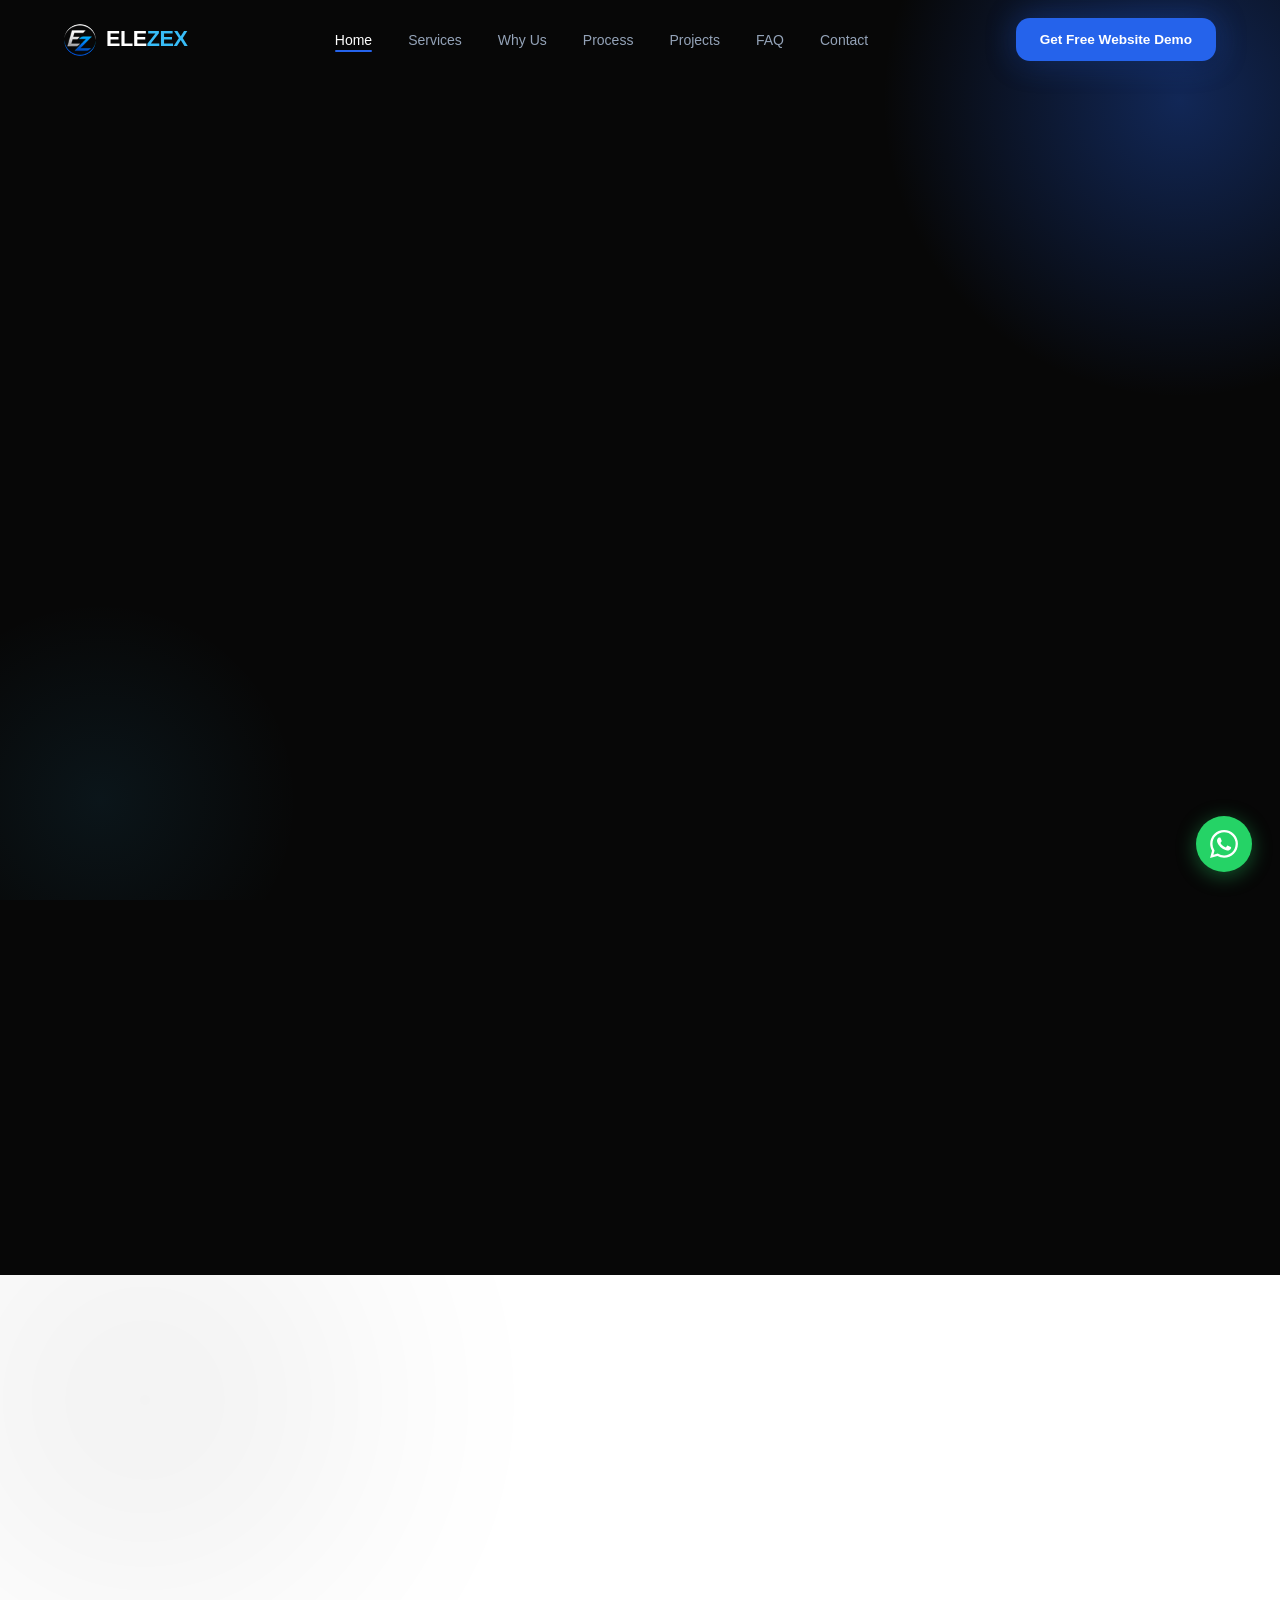
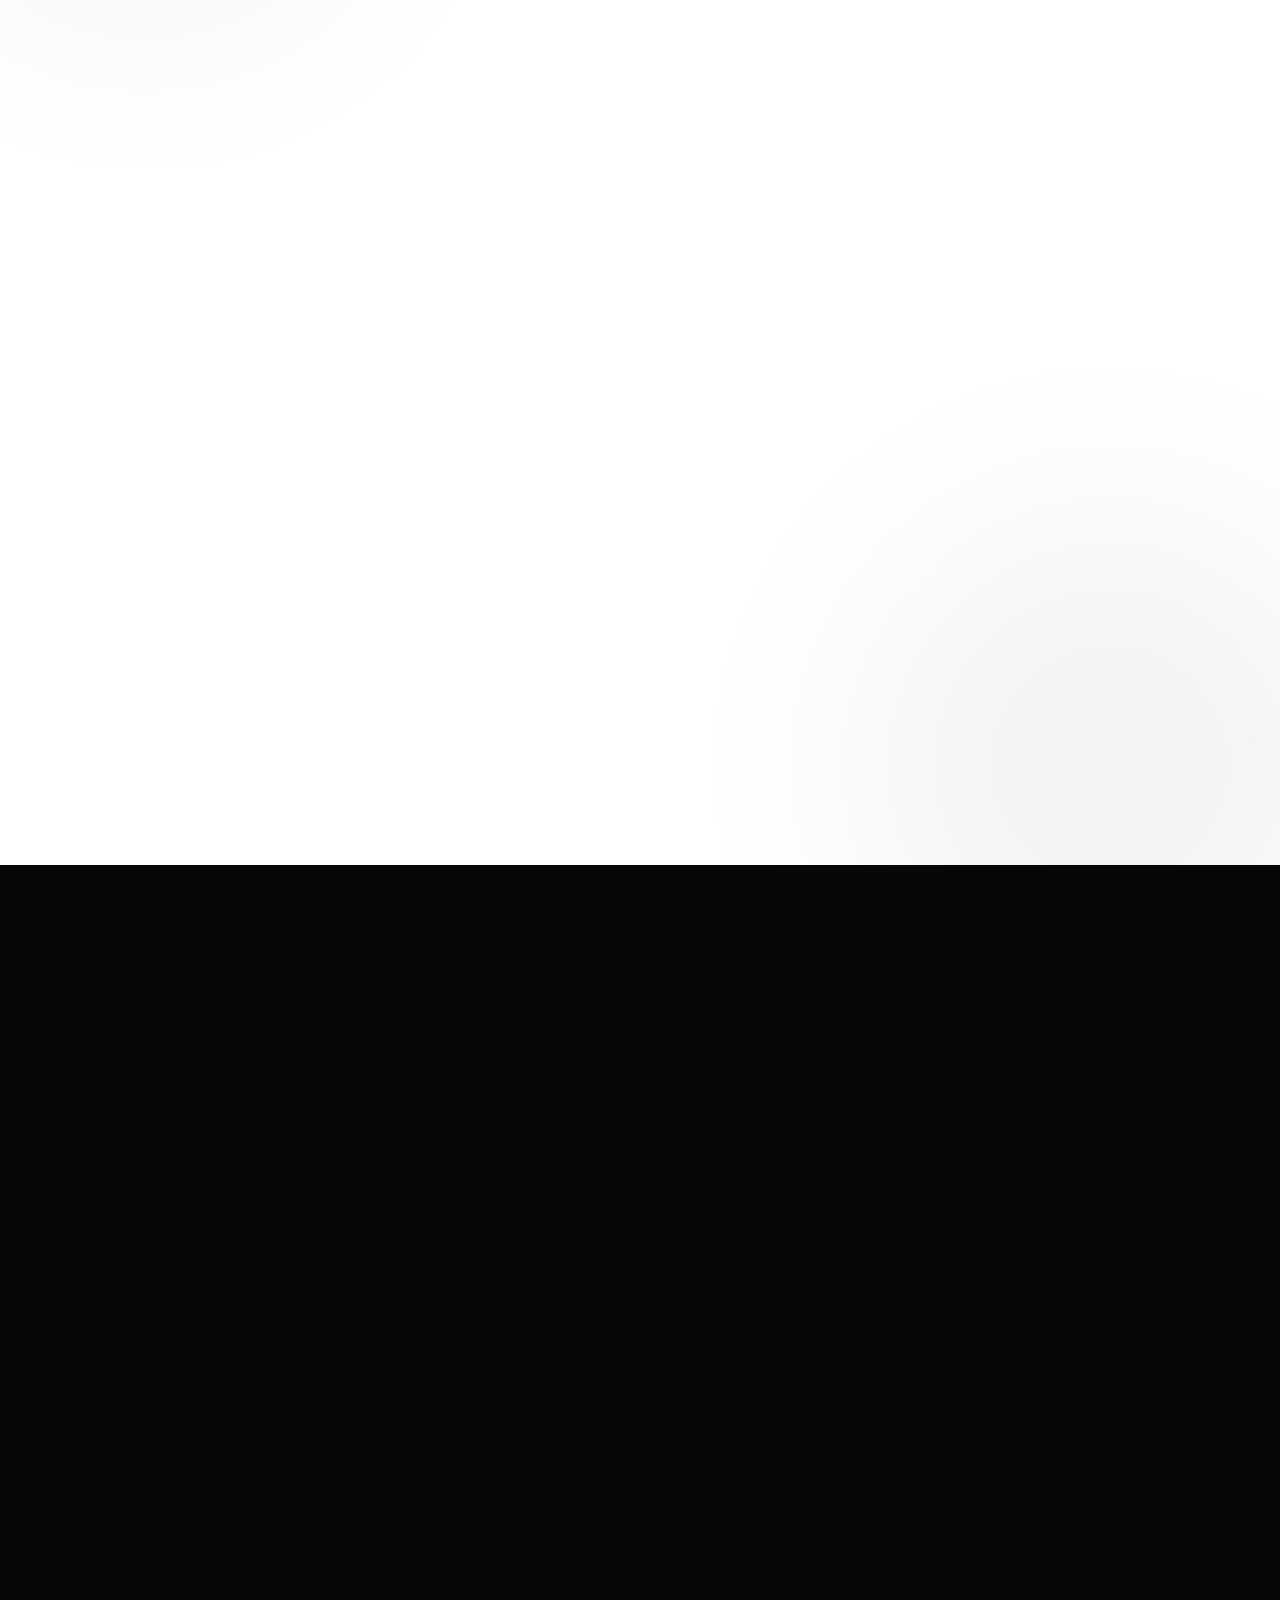
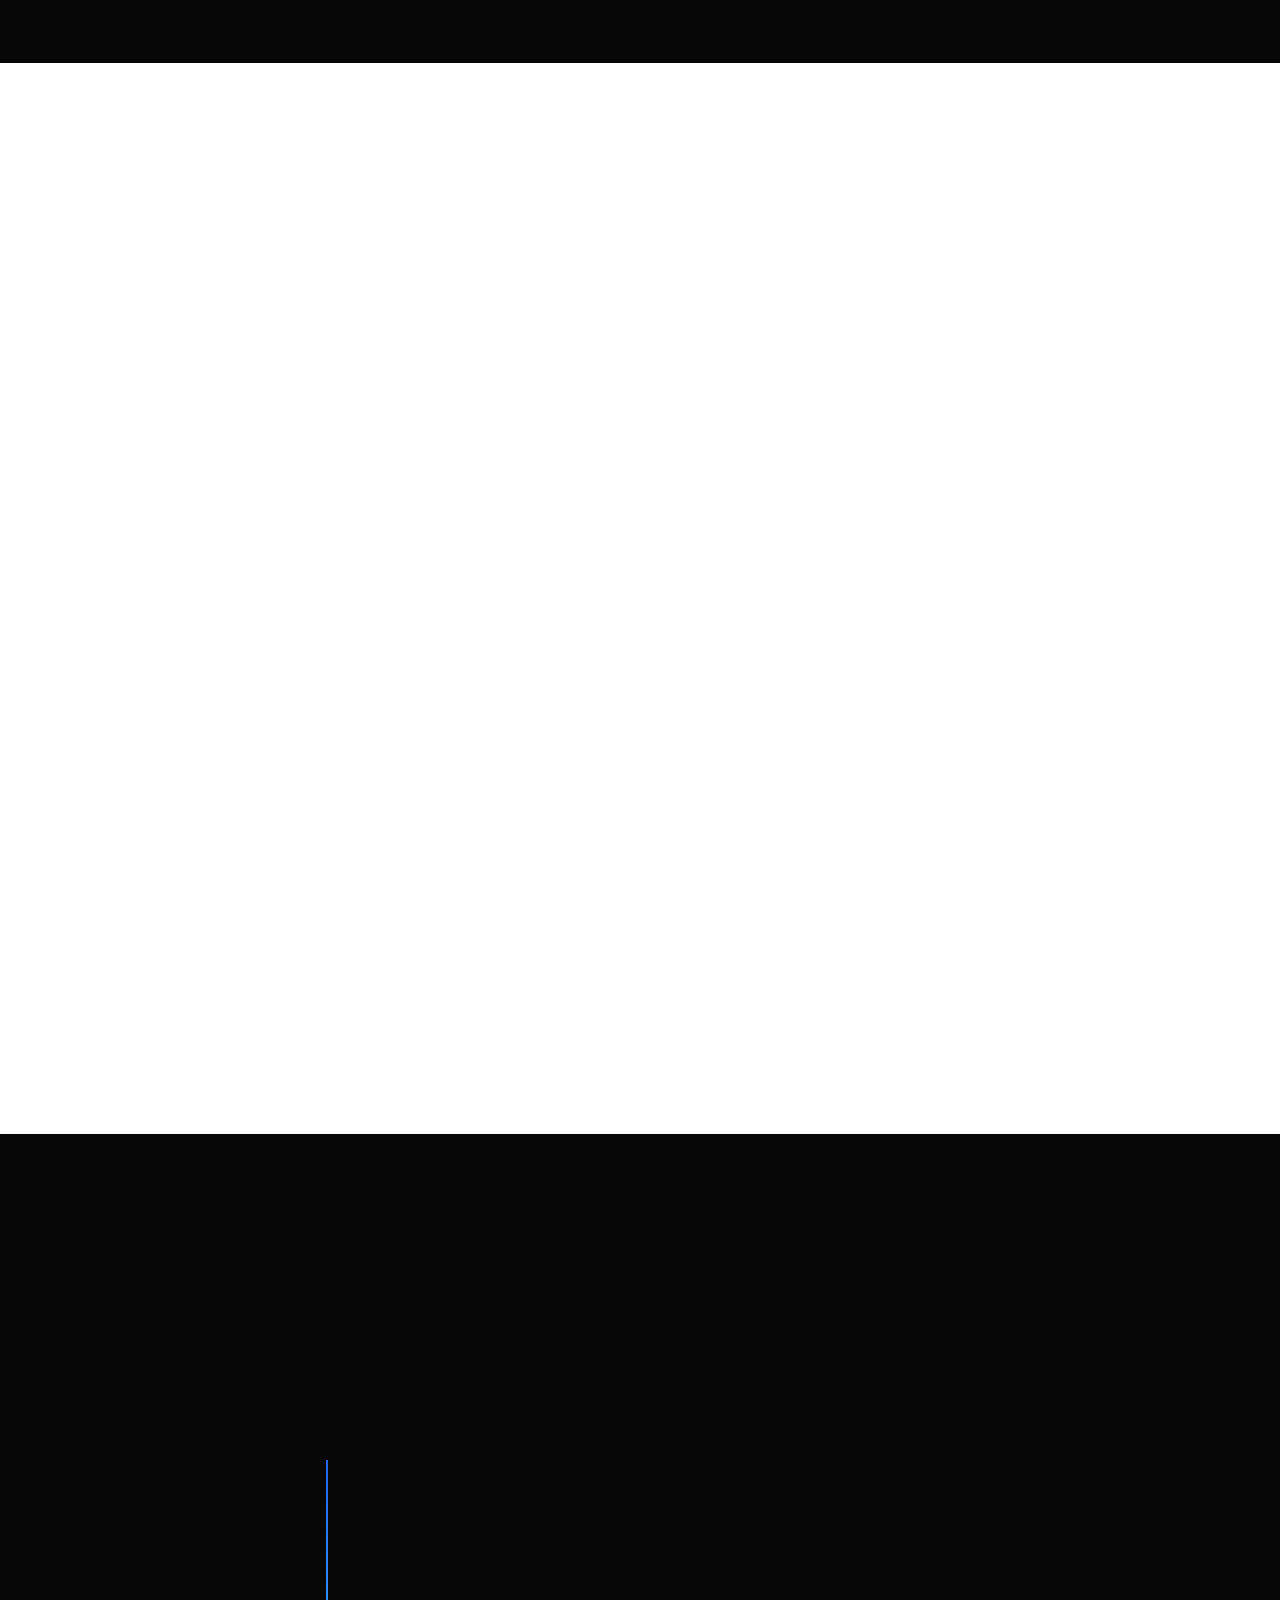
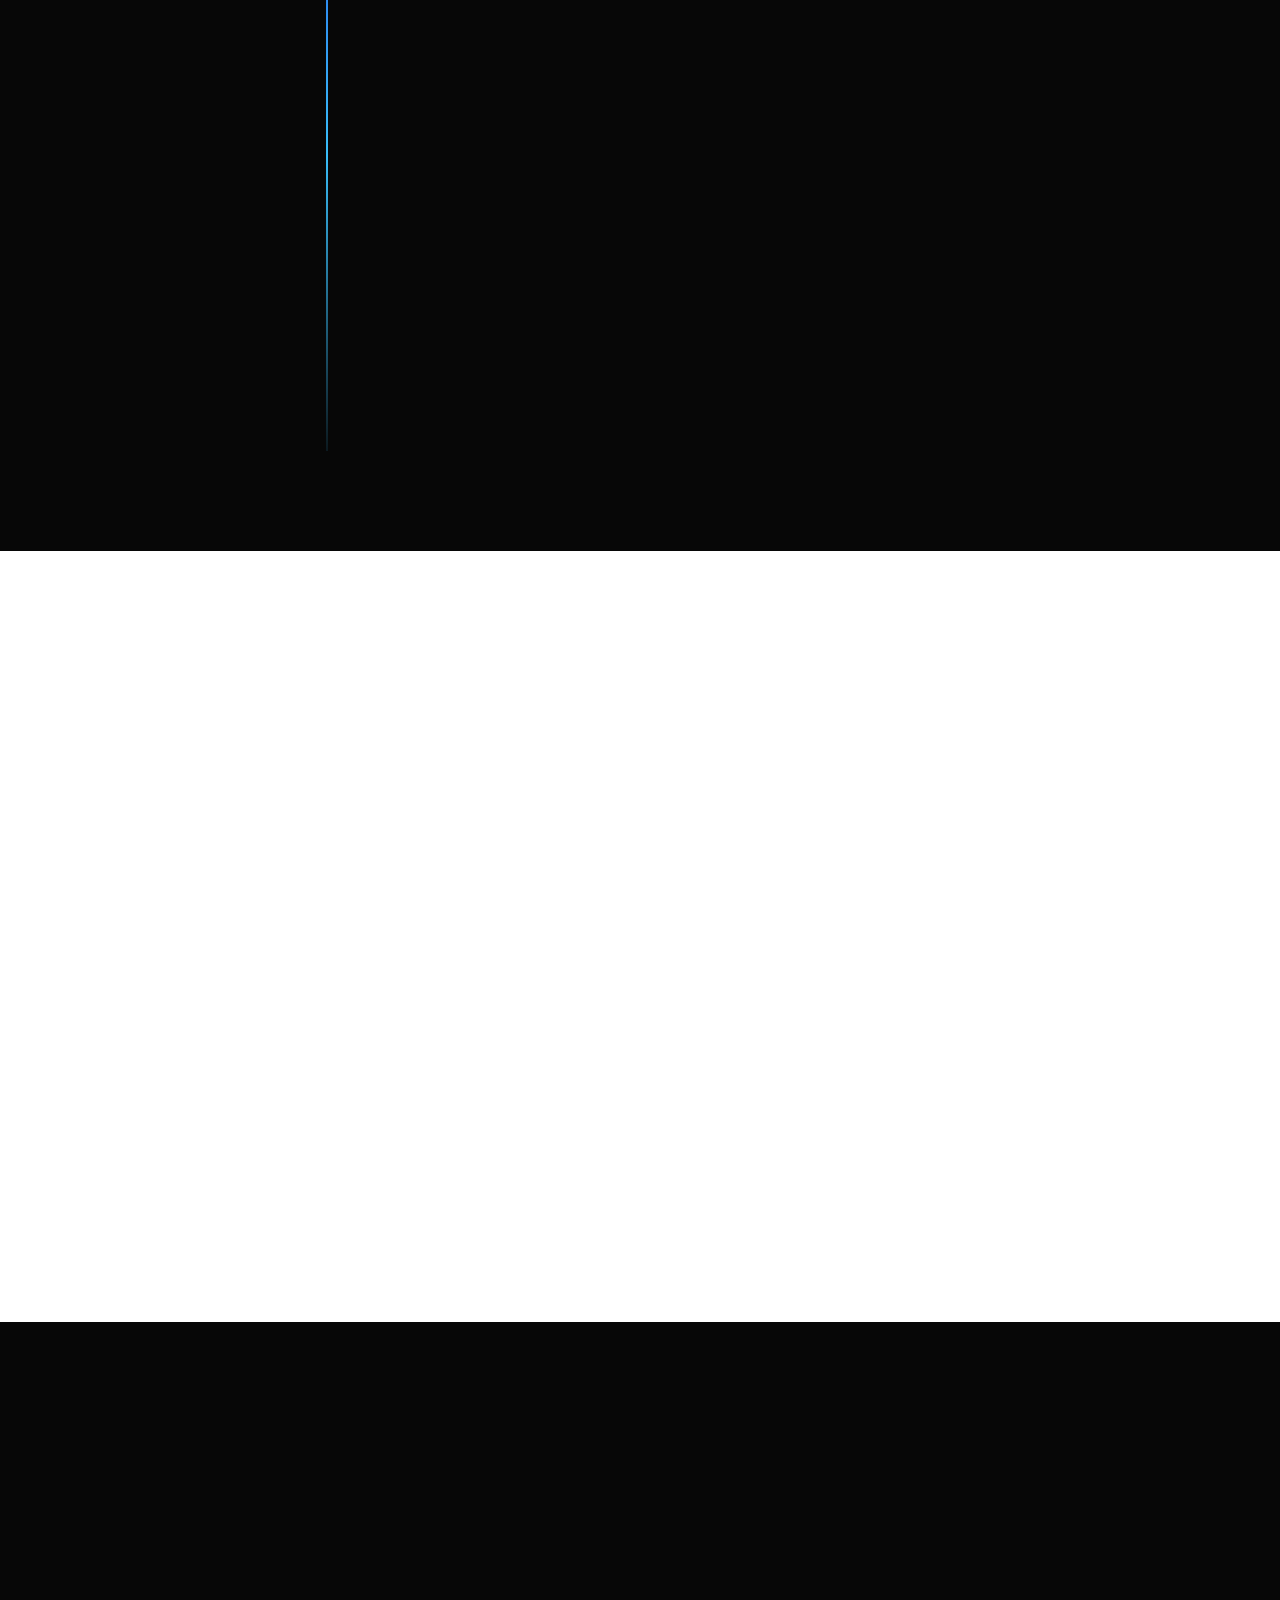
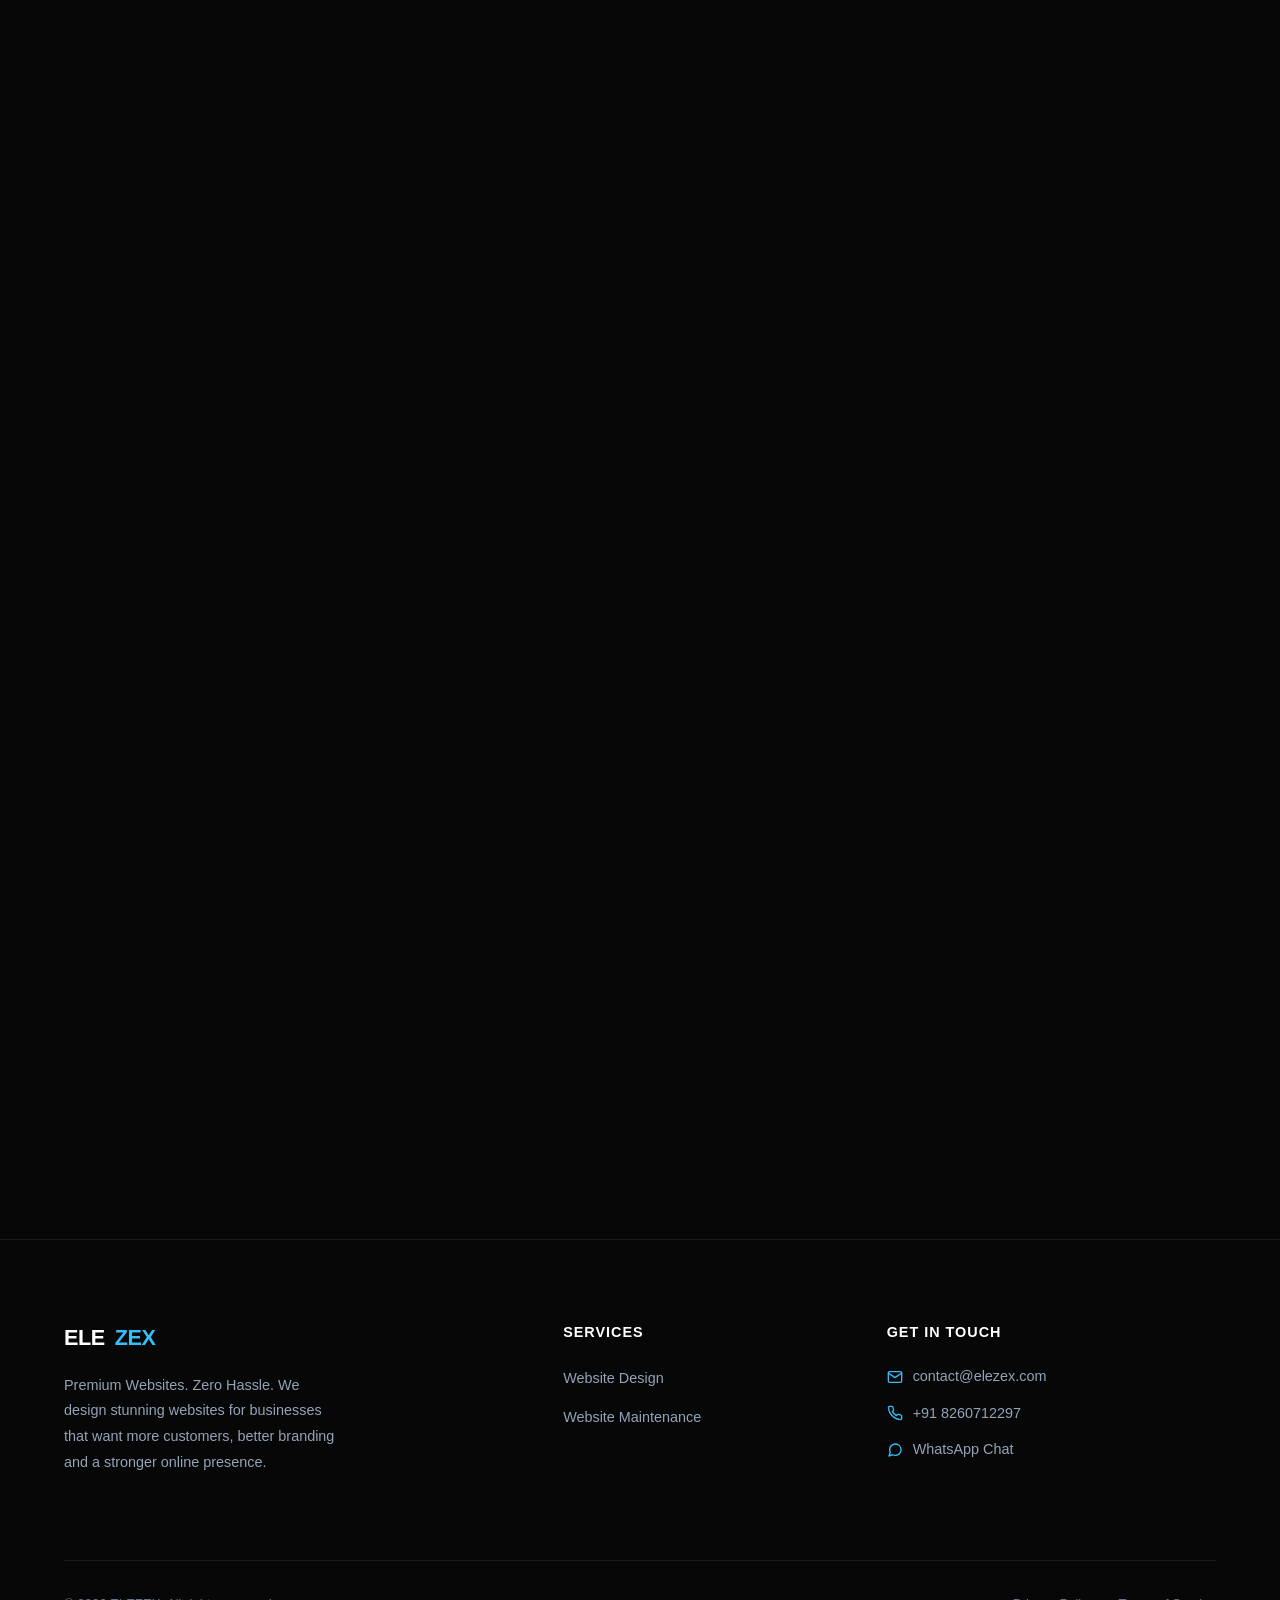
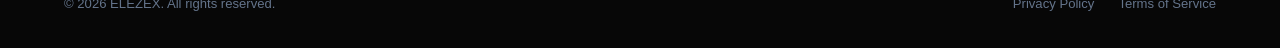
==== index.html @ d1a8c4b3 "Add files via upload" ====
<!DOCTYPE html>
<html lang="en">
<head>
  <meta charset="UTF-8">
  <meta name="viewport" content="width=device-width, initial-scale=1.0">
  <title>ELEZEX | Premium Websites. Zero Hassle.</title>
  <meta name="description" content="ELEZEX designs stunning, premium websites for businesses that want more customers, better branding and a stronger online presence. No templates. No hassle. Just results.">
  <meta name="keywords" content="website design, website maintenance, social media management, premium websites, ELEZEX">
  <meta name="author" content="ELEZEX">
  <meta property="og:title" content="ELEZEX | Premium Websites. Zero Hassle.">
  <meta property="og:description" content="We design stunning websites for businesses that want more customers, better branding and a stronger online presence.">
  <meta property="og:type" content="website">
  <link rel="preconnect" href="https://fonts.googleapis.com">
  <link rel="preconnect" href="https://fonts.gstatic.com" crossorigin>
  <link rel="stylesheet" href="styles.css">
  <!-- Favicon optimized for Google Search & all devices -->
  <link rel="icon" href="favicon.svg" type="image/svg+xml">
  <link rel="icon" href="favicon.png" type="image/png">
  <link rel="apple-touch-icon" href="favicon.png">
</head>
<body>

  <!-- ═══════════ NAVBAR ═══════════ -->
  <nav class="navbar" id="navbar">
    <div class="container">
      <a href="#" class="nav-logo">
        <img src="favicon.png" alt="ELEZEX Logo" class="nav-logo-icon" onerror="if(this.src.indexOf('assets')===-1){this.src='assets/favicon.png';}">
        <span>ELE<span class="accent">ZEX</span></span>
      </a>
      <ul class="nav-links">
        <li><a href="index.html" class="active">Home</a></li>
        <li><a href="services.html">Services</a></li>
        <li><a href="why-us.html">Why Us</a></li>
        <li><a href="process.html">Process</a></li>
        <li><a href="projects.html">Projects</a></li>
        <li><a href="faq.html">FAQ</a></li>
        <li><a href="contact.html">Contact</a></li>
      </ul>
      <div class="nav-cta">
        <a href="javascript:void(0)" class="btn btn-primary btn-sm btn-trigger-modal">Get Free Website Demo</a>
      </div>
      <button class="mobile-toggle" aria-label="Open menu">
        <span></span><span></span><span></span>
      </button>
    </div>
  </nav>

  <!-- Mobile Menu -->
  <div class="mobile-menu" id="mobile-menu">
    <button class="mobile-close" aria-label="Close menu">✕</button>
    <a href="index.html">Home</a>
    <a href="services.html">Services</a>
    <a href="why-us.html">Why Us</a>
    <a href="process.html">Process</a>
    <a href="projects.html">Projects</a>
    <a href="faq.html">FAQ</a>
    <a href="contact.html">Contact</a>
    <a href="javascript:void(0)" class="btn btn-primary btn-trigger-modal" style="margin-top:16px;">Get Free Website Demo</a>
  </div>

  <!-- ═══════════ HERO ═══════════ -->
  <section class="hero" id="home">
    <video autoplay loop muted playsinline class="hero-bg-video" style="position: absolute; inset: 0; width: 100%; height: 100%; object-fit: cover; z-index: 0; opacity: 0.15; pointer-events: none;">
      <source src="assets/background_video.mp4" type="video/mp4">
      <source src="background_video.mp4" type="video/mp4">
    </video>
    <div class="container">
      <div class="hero-content">

        <h1 class="hero-title reveal stagger-1">
          You Focus on Your Business.<br>
          <span class="highlight">We'll Build Your Digital Presence.</span>
        </h1>
        <p class="hero-description reveal stagger-2">
          From designing your website to maintaining it and managing your online presence, we handle everything—so you can focus on your business.
        </p>
        <div class="hero-bullets reveal stagger-2">
          <span>No templates<span class="slash">.</span></span>
          <span>No hassle<span class="slash">.</span></span>
          <span>Just results<span class="slash">.</span></span>
        </div>
        <div class="hero-actions reveal stagger-3">
          <a href="#contact" class="btn btn-primary">
            Get My Free Demo
          </a>
        </div>
      </div>

      <div class="hero-visual reveal-right stagger-2">
        <div class="mockup-wrapper">
          <div class="mockup-glow"></div>
          <div class="mockup-browser">
            <div class="mockup-toolbar">
              <div class="mockup-dots"><span></span><span></span><span></span></div>
              <div class="mockup-url">elezex.com</div>
            </div>
            <div class="mockup-screen">
              <div class="mockup-nav-sim">
                <div class="mockup-logo-sim"></div>
                <div class="mockup-menu-sim"><span></span><span></span><span></span><span></span></div>
              </div>
              <div class="mockup-hero-sim">
                <div class="mockup-h1-sim shimmer"></div>
                <div class="mockup-h1-sim-2 shimmer"></div>
                <div class="mockup-p-sim"></div>
                <div class="mockup-p-sim" style="width:75%"></div>
                <div class="mockup-btn-sim"></div>
              </div>
              <div class="mockup-cards-sim">
                <div class="mockup-card-sim">
                  <div class="mockup-card-dot" style="background:linear-gradient(135deg,#2563EB,#38BDF8)"></div>
                  <div class="mockup-card-line"></div>
                </div>
                <div class="mockup-card-sim">
                  <div class="mockup-card-dot" style="background:linear-gradient(135deg,#8B5CF6,#C084FC)"></div>
                  <div class="mockup-card-line"></div>
                </div>
                <div class="mockup-card-sim">
                  <div class="mockup-card-dot" style="background:linear-gradient(135deg,#22C55E,#4ADE80)"></div>
                  <div class="mockup-card-line"></div>
                </div>
              </div>
            </div>
          </div>
          <!-- Floating phone -->
          <div class="mockup-phone">
            <div class="mockup-phone-notch"></div>
            <div class="mockup-phone-screen">
              <div class="mockup-phone-header"></div>
              <div class="mockup-phone-line"></div>
              <div class="mockup-phone-line"></div>
              <div class="mockup-phone-line"></div>
              <div class="mockup-phone-btn"></div>
              <div class="mockup-phone-cards">
                <div class="mockup-phone-card"></div>
                <div class="mockup-phone-card"></div>
              </div>
            </div>
          </div>
        </div>
      </div>
    </div>
  </section>

  <!-- ═══════════ STATS ═══════════ -->
  <section class="stats" id="stats">
    <div class="container">
      <div class="stats-grid">
        <div class="stat-card glass-card reveal stagger-1">
          <div class="stat-icon">
            <svg viewBox="0 0 24 24" fill="none" stroke="currentColor" stroke-width="2" stroke-linecap="round" stroke-linejoin="round"><circle cx="12" cy="12" r="10"/><polyline points="12 6 12 12 16 14"/></svg>
          </div>
          <div class="stat-number">24–48 Hours</div>
          <div class="stat-label">Delivery Time</div>
        </div>
        <div class="stat-card glass-card reveal stagger-2">
          <div class="stat-icon">
            <svg viewBox="0 0 24 24" fill="none" stroke="currentColor" stroke-width="2" stroke-linecap="round" stroke-linejoin="round"><rect x="2" y="3" width="20" height="14" rx="2" ry="2"/><line x1="8" y1="21" x2="16" y2="21"/><line x1="12" y1="17" x2="12" y2="21"/></svg>
          </div>
          <div class="stat-number" data-count="100" data-suffix="%">0</div>
          <div class="stat-label">Responsive Design</div>
        </div>
        <div class="stat-card glass-card reveal stagger-3">
          <div class="stat-icon">
            <svg viewBox="0 0 24 24" fill="none" stroke="currentColor" stroke-width="2" stroke-linecap="round" stroke-linejoin="round"><path d="M12 22s8-4 8-10V5l-8-3-8 3v7c0 6 8 10 8 10z"/></svg>
          </div>
          <div class="stat-number">₹899/mo</div>
          <div class="stat-label">Maintenance Support</div>
        </div>
      </div>
    </div>
  </section>

  <!-- ═══════════ SERVICES ═══════════ -->
  <section class="services section-light" id="services">
    <div class="services-bg-glow">
      <div class="glow-blob b1"></div>
      <div class="glow-blob b2"></div>
    </div>
    <div class="container">
      <div class="services-header reveal">
        <span class="section-label">What We Do</span>
        <h2 class="section-title">Services Built for <span class="gradient-text">Growth</span></h2>
        <p class="section-subtitle">Everything your business needs to establish a powerful online presence.</p>
      </div>

      <div class="services-grid">
        <!-- Website Design -->
        <div class="service-card glass-card reveal stagger-1">
          <div class="service-icon">
            <svg viewBox="0 0 24 24" fill="none" stroke="currentColor" stroke-width="2" stroke-linecap="round" stroke-linejoin="round"><rect x="2" y="3" width="20" height="14" rx="2" ry="2"/><line x1="8" y1="21" x2="16" y2="21"/><line x1="12" y1="17" x2="12" y2="21"/></svg>
          </div>
          <h3>Website Design</h3>
          <ul class="service-features">
            <li><svg viewBox="0 0 24 24" fill="none" stroke="currentColor" stroke-width="2.5" stroke-linecap="round" stroke-linejoin="round"><polyline points="20 6 9 17 4 12"/></svg> Custom business websites</li>
            <li><svg viewBox="0 0 24 24" fill="none" stroke="currentColor" stroke-width="2.5" stroke-linecap="round" stroke-linejoin="round"><polyline points="20 6 9 17 4 12"/></svg> Fast loading speed</li>
            <li><svg viewBox="0 0 24 24" fill="none" stroke="currentColor" stroke-width="2.5" stroke-linecap="round" stroke-linejoin="round"><polyline points="20 6 9 17 4 12"/></svg> SEO ready</li>
            <li><svg viewBox="0 0 24 24" fill="none" stroke="currentColor" stroke-width="2.5" stroke-linecap="round" stroke-linejoin="round"><polyline points="20 6 9 17 4 12"/></svg> Mobile responsive</li>
            <li><svg viewBox="0 0 24 24" fill="none" stroke="currentColor" stroke-width="2.5" stroke-linecap="round" stroke-linejoin="round"><polyline points="20 6 9 17 4 12"/></svg> Professional UI</li>
            <li><svg viewBox="0 0 24 24" fill="none" stroke="currentColor" stroke-width="2.5" stroke-linecap="round" stroke-linejoin="round"><polyline points="20 6 9 17 4 12"/></svg> Contact Form</li>
            <li><svg viewBox="0 0 24 24" fill="none" stroke="currentColor" stroke-width="2.5" stroke-linecap="round" stroke-linejoin="round"><polyline points="20 6 9 17 4 12"/></svg> Domain & SSL Setup</li>
          </ul>
          <a href="#contact" class="btn btn-primary btn-sm" style="width:100%;justify-content:center;margin-top:auto;">Get My Free Demo</a>
        </div>

        <!-- Website Maintenance -->
        <div class="service-card glass-card popular reveal stagger-2">
          <div class="service-icon">
            <svg viewBox="0 0 24 24" fill="none" stroke="currentColor" stroke-width="2" stroke-linecap="round" stroke-linejoin="round"><path d="M12 22s8-4 8-10V5l-8-3-8 3v7c0 6 8 10 8 10z"/></svg>
          </div>
          <h3>Website Maintenance</h3>
          <ul class="service-features">
            <li><svg viewBox="0 0 24 24" fill="none" stroke="currentColor" stroke-width="2.5" stroke-linecap="round" stroke-linejoin="round"><polyline points="20 6 9 17 4 12"/></svg> Hosting</li>
            <li><svg viewBox="0 0 24 24" fill="none" stroke="currentColor" stroke-width="2.5" stroke-linecap="round" stroke-linejoin="round"><polyline points="20 6 9 17 4 12"/></svg> Security monitoring</li>
            <li><svg viewBox="0 0 24 24" fill="none" stroke="currentColor" stroke-width="2.5" stroke-linecap="round" stroke-linejoin="round"><polyline points="20 6 9 17 4 12"/></svg> Regular backups</li>
            <li><svg viewBox="0 0 24 24" fill="none" stroke="currentColor" stroke-width="2.5" stroke-linecap="round" stroke-linejoin="round"><polyline points="20 6 9 17 4 12"/></svg> Content updates</li>
            <li><svg viewBox="0 0 24 24" fill="none" stroke="currentColor" stroke-width="2.5" stroke-linecap="round" stroke-linejoin="round"><polyline points="20 6 9 17 4 12"/></svg> Unlimited edits</li>
            <li><svg viewBox="0 0 24 24" fill="none" stroke="currentColor" stroke-width="2.5" stroke-linecap="round" stroke-linejoin="round"><polyline points="20 6 9 17 4 12"/></svg> Performance monitoring</li>
            <li><svg viewBox="0 0 24 24" fill="none" stroke="currentColor" stroke-width="2.5" stroke-linecap="round" stroke-linejoin="round"><polyline points="20 6 9 17 4 12"/></svg> Monthly Report</li>
          </ul>
          <div class="service-price-highlight">
            <span class="price-value">₹899</span>
            <span class="price-duration">/month</span>
          </div>
          <a href="#contact" class="btn btn-primary btn-sm" style="width:100%;justify-content:center;margin-top:auto;">Get My Free Demo</a>
        </div>


      </div>
    </div>
  </section>


  <!-- ═══════════ MAINTENANCE ═══════════ -->
  <section class="maintenance" id="maintenance">
    <div class="container">
      <div class="maintenance-card glass-card reveal-scale">
        <div class="maintenance-inner">
          <div class="maintenance-content">
            <span class="section-label">ELEZEX CARE</span>
            <h2 class="section-title">Website Maintenance,<br><span class="gradient-text">Handled.</span></h2>
            <div class="maintenance-price">₹899<span class="mo">/month</span></div>
            <p class="maintenance-desc">Complete peace of mind. We keep your website updated, secure and running at peak performance so you can focus on your business.</p>
            <a href="#contact" class="btn btn-primary">Get My Website Demo</a>
          </div>
          <div class="maintenance-features-wrapper">
            <ul class="maintenance-features">
              <li><svg viewBox="0 0 24 24" fill="none" stroke="currentColor" stroke-width="2.5" stroke-linecap="round" stroke-linejoin="round"><polyline points="20 6 9 17 4 12"/></svg> Hosting</li>
              <li><svg viewBox="0 0 24 24" fill="none" stroke="currentColor" stroke-width="2.5" stroke-linecap="round" stroke-linejoin="round"><polyline points="20 6 9 17 4 12"/></svg> Website Updates</li>
              <li><svg viewBox="0 0 24 24" fill="none" stroke="currentColor" stroke-width="2.5" stroke-linecap="round" stroke-linejoin="round"><polyline points="20 6 9 17 4 12"/></svg> Regular Backups</li>
              <li><svg viewBox="0 0 24 24" fill="none" stroke="currentColor" stroke-width="2.5" stroke-linecap="round" stroke-linejoin="round"><polyline points="20 6 9 17 4 12"/></svg> Security Monitoring</li>
              <li><svg viewBox="0 0 24 24" fill="none" stroke="currentColor" stroke-width="2.5" stroke-linecap="round" stroke-linejoin="round"><polyline points="20 6 9 17 4 12"/></svg> Bug Fixes</li>
              <li><svg viewBox="0 0 24 24" fill="none" stroke="currentColor" stroke-width="2.5" stroke-linecap="round" stroke-linejoin="round"><polyline points="20 6 9 17 4 12"/></svg> Speed Optimization</li>
              <li><svg viewBox="0 0 24 24" fill="none" stroke="currentColor" stroke-width="2.5" stroke-linecap="round" stroke-linejoin="round"><polyline points="20 6 9 17 4 12"/></svg> Priority Support</li>
              <li><svg viewBox="0 0 24 24" fill="none" stroke="currentColor" stroke-width="2.5" stroke-linecap="round" stroke-linejoin="round"><polyline points="20 6 9 17 4 12"/></svg> Unlimited Edits</li>
              <li><svg viewBox="0 0 24 24" fill="none" stroke="currentColor" stroke-width="2.5" stroke-linecap="round" stroke-linejoin="round"><polyline points="20 6 9 17 4 12"/></svg> Monthly Health Report</li>
            </ul>
          </div>
        </div>
      </div>
    </div>
  </section>

  <!-- ═══════════ WHY CHOOSE ═══════════ -->
  <section class="why-choose section-light" id="why-choose">
    <div class="container">
      <div class="why-choose-header reveal">
        <span class="section-label">Why Us</span>
        <h2 class="section-title">Why Choose <span class="gradient-text">ELEZEX</span></h2>
        <p class="section-subtitle">We're not just another agency. We're your long-term digital partner.</p>
      </div>

      <div class="why-grid">
        <div class="why-card glass-card reveal stagger-1 card-premium">
          <div class="why-icon">
            <svg viewBox="0 0 24 24" fill="none" stroke="currentColor" stroke-width="2" stroke-linecap="round" stroke-linejoin="round"><polygon points="12 2 15.09 8.26 22 9.27 17 14.14 18.18 21.02 12 17.77 5.82 21.02 7 14.14 2 9.27 8.91 8.26 12 2"/></svg>
          </div>
          <h4>Premium Websites</h4>
          <p>Designs that look like they cost ₹1 lakh+</p>
        </div>
        <div class="why-card glass-card reveal stagger-2 card-fast">
          <div class="why-icon">
            <svg viewBox="0 0 24 24" fill="none" stroke="currentColor" stroke-width="2" stroke-linecap="round" stroke-linejoin="round"><circle cx="12" cy="12" r="10"/><polyline points="12 6 12 12 16 14"/></svg>
          </div>
          <h4>Fast Delivery</h4>
          <p>Your website ready in 24–48 hours</p>
        </div>
        <div class="why-card glass-card reveal stagger-3 card-ui">
          <div class="why-icon">
            <svg viewBox="0 0 24 24" fill="none" stroke="currentColor" stroke-width="2" stroke-linecap="round" stroke-linejoin="round"><rect x="2" y="3" width="20" height="14" rx="2" ry="2"/><line x1="8" y1="21" x2="16" y2="21"/><line x1="12" y1="17" x2="12" y2="21"/></svg>
          </div>
          <h4>Modern UI</h4>
          <p>Clean, contemporary designs that impress</p>
        </div>
        <div class="why-card glass-card reveal stagger-1 card-seo">
          <div class="why-icon">
            <svg viewBox="0 0 24 24" fill="none" stroke="currentColor" stroke-width="2" stroke-linecap="round" stroke-linejoin="round"><circle cx="11" cy="11" r="8"/><line x1="21" y1="21" x2="16.65" y2="16.65"/></svg>
          </div>
          <h4>SEO Optimized</h4>
          <p>Built for Google ranking from day one</p>
        </div>
        <div class="why-card glass-card reveal stagger-2 card-mobile">
          <div class="why-icon">
            <svg viewBox="0 0 24 24" fill="none" stroke="currentColor" stroke-width="2" stroke-linecap="round" stroke-linejoin="round"><rect x="5" y="2" width="14" height="20" rx="2" ry="2"/><line x1="12" y1="18" x2="12.01" y2="18"/></svg>
          </div>
          <h4>Mobile First</h4>
          <p>Flawless experience on every device</p>
        </div>
        <div class="why-card glass-card reveal stagger-3 card-price">
          <div class="why-icon">
            <svg viewBox="0 0 24 24" fill="none" stroke="currentColor" stroke-width="2" stroke-linecap="round" stroke-linejoin="round"><line x1="12" y1="1" x2="12" y2="23"/><path d="M17 5H9.5a3.5 3.5 0 000 7h5a3.5 3.5 0 010 7H6"/></svg>
          </div>
          <h4>Affordable Pricing</h4>
          <p>Premium quality without the premium price</p>
        </div>
        <div class="why-card glass-card reveal stagger-1 card-support">
          <div class="why-icon">
            <svg viewBox="0 0 24 24" fill="none" stroke="currentColor" stroke-width="2" stroke-linecap="round" stroke-linejoin="round"><path d="M20.84 4.61a5.5 5.5 0 00-7.78 0L12 5.67l-1.06-1.06a5.5 5.5 0 00-7.78 7.78l1.06 1.06L12 21.23l7.78-7.78 1.06-1.06a5.5 5.5 0 000-7.78z"/></svg>
          </div>
          <h4>Dedicated Support</h4>
          <p>Direct access to your design team</p>
        </div>
        <div class="why-card glass-card reveal stagger-2 card-maintenance">
          <div class="why-icon">
            <svg viewBox="0 0 24 24" fill="none" stroke="currentColor" stroke-width="2" stroke-linecap="round" stroke-linejoin="round"><path d="M12 22s8-4 8-10V5l-8-3-8 3v7c0 6 8 10 8 10z"/></svg>
          </div>
          <h4>Maintenance Included</h4>
          <p>We handle updates, security & backups</p>
        </div>
        <div class="why-card glass-card reveal stagger-3 card-ranking">
          <div class="why-icon">
            <svg viewBox="0 0 24 24" fill="none" stroke="currentColor" stroke-width="2" stroke-linecap="round" stroke-linejoin="round"><polyline points="23 6 13.5 15.5 8.5 10.5 1 18"/><polyline points="17 6 23 6 23 12"/></svg>
          </div>
          <h4>Google Ranking Ready</h4>
          <p>Technical SEO baked into every page</p>
        </div>
      </div>
    </div>
  </section>

  <!-- ═══════════ PROCESS ═══════════ -->
  <section class="process" id="process">
    <div class="container">
      <div class="process-header reveal">
        <span class="section-label">How It Works</span>
        <h2 class="section-title">Your Website in <span class="gradient-text">5 Simple Steps</span></h2>
        <p class="section-subtitle">From idea to live website — we handle everything.</p>
      </div>

      <div class="process-timeline">
        <div class="process-step reveal stagger-1">
          <div class="step-number">01</div>
          <div class="step-content">
            <h4>Tell Us About Your Business</h4>
            <p>Share your goals, brand and preferences. We'll understand exactly what you need.</p>
          </div>
        </div>
        <div class="process-step reveal stagger-2">
          <div class="step-number">02</div>
          <div class="step-content">
            <h4>We Design Your Website</h4>
            <p>Our team crafts a premium, custom website tailored to your business.</p>
          </div>
        </div>
        <div class="process-step reveal stagger-3">
          <div class="step-number">03</div>
          <div class="step-content">
            <h4>Review & Request Changes</h4>
            <p>Preview your website and request any changes. We revise until you're thrilled.</p>
          </div>
        </div>
        <div class="process-step reveal stagger-4">
          <div class="step-number">04</div>
          <div class="step-content">
            <h4>Website Goes Live</h4>
            <p>We launch your website, set up hosting, SSL and connect your domain.</p>
          </div>
        </div>
        <div class="process-step reveal">
          <div class="step-number">05</div>
          <div class="step-content">
            <h4>Monthly Maintenance by ELEZEX</h4>
            <p>We continuously maintain, update and optimize your website so it always performs.</p>
          </div>
        </div>
      </div>
    </div>
  </section>



  <!-- ═══════════ PORTFOLIO ═══════════ -->
  <section class="portfolio section-light" id="portfolio">
    <div class="container">
      <div class="portfolio-header reveal">
        <span class="section-label">Our Work</span>
        <h2 class="section-title">Featured <span class="gradient-text">Projects</span></h2>
        <p class="section-subtitle">A selection of premium websites we've built for local businesses.</p>
      </div>

      <div class="portfolio-grid">
        <!-- Clinic -->
        <div class="portfolio-card glass-card reveal stagger-1">
          <div class="portfolio-mockup">
            <div class="portfolio-browser">
              <div class="portfolio-browser-bar">
                <div class="portfolio-browser-dots"><span></span><span></span><span></span></div>
                <span class="portfolio-browser-url">healthfirstclinic.in</span>
              </div>
              <div class="portfolio-browser-content">
                <div class="pb-line" style="width:70%;background:rgba(255,255,255,0.2)"></div>
                <div class="pb-line" style="width:50%"></div>
                <div class="pb-line" style="width:85%"></div>
                <div class="pb-line" style="width:60%"></div>
                <div class="pb-btn" style="background:linear-gradient(135deg,#10B981,#34D399)"></div>
              </div>
            </div>
            <div class="portfolio-phone">
              <div class="pp-line" style="width:60%;background:rgba(255,255,255,0.2)"></div>
              <div class="pp-line" style="width:80%"></div>
              <div class="pp-line" style="width:50%"></div>
            </div>
            <div class="portfolio-overlay">
              <a href="#contact" class="btn btn-primary btn-sm">View Project</a>
            </div>
          </div>
          <div class="portfolio-info">
            <h4>HealthFirst Clinic</h4>
            <p>Healthcare · Responsive Website</p>
          </div>
        </div>

        <!-- Restaurant -->
        <div class="portfolio-card glass-card reveal stagger-2">
          <div class="portfolio-mockup">
            <div class="portfolio-browser">
              <div class="portfolio-browser-bar">
                <div class="portfolio-browser-dots"><span></span><span></span><span></span></div>
                <span class="portfolio-browser-url">saffronkitchen.in</span>
              </div>
              <div class="portfolio-browser-content">
                <div class="pb-line" style="width:60%;background:rgba(255,255,255,0.2)"></div>
                <div class="pb-line" style="width:75%"></div>
                <div class="pb-line" style="width:45%"></div>
                <div class="pb-line" style="width:80%"></div>
                <div class="pb-btn" style="background:linear-gradient(135deg,#D97706,#FBBF24)"></div>
              </div>
            </div>
            <div class="portfolio-phone">
              <div class="pp-line" style="width:50%;background:rgba(255,255,255,0.2)"></div>
              <div class="pp-line" style="width:70%"></div>
              <div class="pp-line" style="width:60%"></div>
            </div>
            <div class="portfolio-overlay">
              <a href="#contact" class="btn btn-primary btn-sm">View Project</a>
            </div>
          </div>
          <div class="portfolio-info">
            <h4>Saffron Kitchen</h4>
            <p>Restaurant · Online Menu</p>
          </div>
        </div>

        <!-- Gym -->
        <div class="portfolio-card glass-card reveal stagger-3">
          <div class="portfolio-mockup">
            <div class="portfolio-browser">
              <div class="portfolio-browser-bar">
                <div class="portfolio-browser-dots"><span></span><span></span><span></span></div>
                <span class="portfolio-browser-url">ironpulsegym.in</span>
              </div>
              <div class="portfolio-browser-content">
                <div class="pb-line" style="width:80%;background:rgba(255,255,255,0.2)"></div>
                <div class="pb-line" style="width:55%"></div>
                <div class="pb-line" style="width:70%"></div>
                <div class="pb-line" style="width:40%"></div>
                <div class="pb-btn" style="background:linear-gradient(135deg,#DC2626,#F87171)"></div>
              </div>
            </div>
            <div class="portfolio-phone">
              <div class="pp-line" style="width:65%;background:rgba(255,255,255,0.2)"></div>
              <div class="pp-line" style="width:55%"></div>
              <div class="pp-line" style="width:55%"></div>
            </div>
            <div class="portfolio-overlay">
              <a href="#contact" class="btn btn-primary btn-sm">View Project</a>
            </div>
          </div>
          <div class="portfolio-info">
            <h4>IronPulse Gym</h4>
            <p>Fitness · Membership Site</p>
          </div>
        </div>
      </div>
    </div>
  </section>



  <!-- ═══════════ FAQ ═══════════ -->
  <section class="faq" id="faq">
    <div class="container">
      <div class="faq-header reveal">
        <span class="section-label">FAQ</span>
        <h2 class="section-title">Frequently Asked <span class="gradient-text">Questions</span></h2>
        <p class="section-subtitle">Everything you need to know before getting started.</p>
      </div>

      <div class="faq-list reveal">
        <div class="faq-item">
          <button class="faq-question">
            How long does it take to build my website?
            <span class="faq-icon">+</span>
          </button>
          <div class="faq-answer">
            <div class="faq-answer-inner">Most websites are delivered within 24–48 hours of receiving your content and requirements. Complex projects with advanced features may take 3–5 business days. We prioritize speed without compromising quality.</div>
          </div>
        </div>

        <div class="faq-item">
          <button class="faq-question">
            How much does a website cost?
            <span class="faq-icon">+</span>
          </button>
          <div class="faq-answer">
            <div class="faq-answer-inner">The cost depends entirely on the type of website you need. Pricing varies depending on the specific requirements, including the design complexity, number of pages, and any special features or integrations required. Contact us to discuss your goals, and we'll provide a custom quote tailored to your project.</div>
          </div>
        </div>

        <div class="faq-item">
          <button class="faq-question">
            Can I edit my website myself?
            <span class="faq-icon">+</span>
          </button>
          <div class="faq-answer">
            <div class="faq-answer-inner">Yes! We can set up a content management system so you can update text and images. However, with our ₹899/month maintenance plan, we handle all updates for you — unlimited text changes, image updates and more. Most clients prefer this hands-off approach.</div>
          </div>
        </div>

        <div class="faq-item">
          <button class="faq-question">
            Is hosting included?
            <span class="faq-icon">+</span>
          </button>
          <div class="faq-answer">
            <div class="faq-answer-inner">Yes! High-performance web hosting is fully included under our ₹899/month Website Maintenance plan. We handle the complete server setup, security, and optimization for you, so you don't have to worry about buying or managing it separately.</div>
          </div>
        </div>

        <div class="faq-item">
          <button class="faq-question">
            What is included in the ₹899 maintenance plan?
            <span class="faq-icon">+</span>
          </button>
          <div class="faq-answer">
            <div class="faq-answer-inner">Our ELEZEX CARE plan includes: hosting, website updates, regular backups, security monitoring, bug fixes, speed optimization, priority support, unlimited edits and a monthly health report. It's everything you need to keep your website running perfectly.</div>
          </div>
        </div>

      </div>
    </div>
  </section>

  <!-- ═══════════ FINAL CTA ═══════════ -->
  <section class="cta" id="contact">
    <div class="container">
      <div class="cta-card reveal-scale">
        <div class="cta-content">
          <h2>Ready to Build Your<br>Business Online?</h2>
          <p>Let's create a premium website that works for you. No templates. No hassle. Just results.</p>
          <a href="mailto:contact@elezex.com" class="cta-btn">
            Get Free Website Demo
            <svg width="20" height="20" viewBox="0 0 24 24" fill="none" stroke="currentColor" stroke-width="2.5" stroke-linecap="round" stroke-linejoin="round"><line x1="5" y1="12" x2="19" y2="12"/><polyline points="12 5 19 12 12 19"/></svg>
          </a>
        </div>
      </div>
    </div>
  </section>

  <!-- ═══════════ FOOTER ═══════════ -->
  <footer class="footer" id="footer">
    <div class="container">
      <div class="footer-grid">
        <div class="footer-brand">
          <a href="#" class="nav-logo">ELE<span class="accent">ZEX</span></a>
          <p>Premium Websites. Zero Hassle. We design stunning websites for businesses that want more customers, better branding and a stronger online presence.</p>

        </div>

        <div class="footer-column">
          <h4>Services</h4>
          <ul>
            <li><a href="#services">Website Design</a></li>
            <li><a href="#maintenance">Website Maintenance</a></li>
          </ul>
        </div>


        <div class="footer-column">
          <h4>Get in Touch</h4>
          <ul class="footer-contact">
            <li>
              <svg viewBox="0 0 24 24" fill="none" stroke="currentColor" stroke-width="2" stroke-linecap="round" stroke-linejoin="round"><path d="M4 4h16c1.1 0 2 .9 2 2v12c0 1.1-.9 2-2 2H4c-1.1 0-2-.9-2-2V6c0-1.1.9-2 2-2z"/><polyline points="22,6 12,13 2,6"/></svg>
              <a href="mailto:contact@elezex.com">contact@elezex.com</a>
            </li>
            <li>
              <svg viewBox="0 0 24 24" fill="none" stroke="currentColor" stroke-width="2" stroke-linecap="round" stroke-linejoin="round"><path d="M22 16.92v3a2 2 0 0 1-2.18 2 19.79 19.79 0 0 1-8.63-3.07 19.5 19.5 0 0 1-6-6 19.79 19.79 0 0 1-3.07-8.67A2 2 0 0 1 4.11 2h3a2 2 0 0 1 2 1.72 12.84 12.84 0 0 0 .7 2.81 2 2 0 0 1-.45 2.11L8.09 9.91a16 16 0 0 0 6 6l1.27-1.27a2 2 0 0 1 2.11-.45 12.84 12.84 0 0 0 2.81.7A2 2 0 0 1 22 16.92z"/></svg>
              <a href="tel:+918260712297">+91 8260712297</a>
            </li>
            <li>
              <svg viewBox="0 0 24 24" fill="none" stroke="currentColor" stroke-width="2" stroke-linecap="round" stroke-linejoin="round"><path d="M21 11.5a8.38 8.38 0 01-.9 3.8 8.5 8.5 0 01-7.6 4.7 8.38 8.38 0 01-3.8-.9L3 21l1.9-5.7a8.38 8.38 0 01-.9-3.8 8.5 8.5 0 014.7-7.6 8.38 8.38 0 013.8-.9h.5a8.48 8.48 0 018 8v.5z"/></svg>
              <a href="https://wa.me/918260712297" target="_blank" rel="noopener">WhatsApp Chat</a>
            </li>
          </ul>
        </div>
      </div>

      <div class="footer-bottom">
        <p>© 2026 ELEZEX. All rights reserved.</p>
        <div class="footer-bottom-links">
          <a href="#">Privacy Policy</a>
          <a href="#">Terms of Service</a>
        </div>
      </div>
    </div>
  </footer>

  <!-- WhatsApp FAB -->
  <a href="https://wa.me/918260712297" target="_blank" rel="noopener" class="whatsapp-fab" aria-label="Chat on WhatsApp">
    <svg viewBox="0 0 24 24" xmlns="http://www.w3.org/2000/svg"><path d="M17.472 14.382c-.297-.149-1.758-.867-2.03-.967-.273-.099-.471-.148-.67.15-.197.297-.767.966-.94 1.164-.173.199-.347.223-.644.075-.297-.15-1.255-.463-2.39-1.475-.883-.788-1.48-1.761-1.653-2.059-.173-.297-.018-.458.13-.606.134-.133.298-.347.446-.52.149-.174.198-.298.298-.497.099-.198.05-.371-.025-.52-.075-.149-.669-1.612-.916-2.207-.242-.579-.487-.5-.669-.51-.173-.008-.371-.01-.57-.01-.198 0-.52.074-.792.372-.272.297-1.04 1.016-1.04 2.479 0 1.462 1.065 2.875 1.213 3.074.149.198 2.096 3.2 5.077 4.487.709.306 1.262.489 1.694.625.712.227 1.36.195 1.871.118.571-.085 1.758-.719 2.006-1.413.248-.694.248-1.289.173-1.413-.074-.124-.272-.198-.57-.347m-5.421 7.403h-.004a9.87 9.87 0 01-5.031-1.378l-.361-.214-3.741.982.998-3.648-.235-.374a9.86 9.86 0 01-1.51-5.26c.001-5.45 4.436-9.884 9.888-9.884 2.64 0 5.122 1.03 6.988 2.898a9.825 9.825 0 012.893 6.994c-.003 5.45-4.437 9.884-9.885 9.884m8.413-18.297A11.815 11.815 0 0012.05 0C5.495 0 .16 5.335.157 11.892c0 2.096.547 4.142 1.588 5.945L.057 24l6.305-1.654a11.882 11.882 0 005.683 1.448h.005c6.554 0 11.89-5.335 11.893-11.893a11.821 11.821 0 00-3.48-8.413z"/></svg>
  </a>

  <!-- ═══════════ CONTACT MODAL ═══════════ -->
  <div class="modal-overlay" id="contact-modal">
    <div class="modal-card glass-card">
      <button class="modal-close" id="modal-close-btn">&times;</button>
      <div class="modal-header">
        <h3>Get Your Free Demo</h3>
        <p>Fill out the form below and we'll reach out within 24 hours with your custom demo details.</p>
      </div>
      <form class="modal-form" id="demo-contact-form">
        <div class="form-group">
          <label for="form-name">Full Name</label>
          <input type="text" id="form-name" placeholder="John Doe" required>
        </div>
        <div class="form-group">
          <label for="form-email">Email Address</label>
          <input type="email" id="form-email" placeholder="john@example.com" required>
        </div>
        <div class="form-group">
          <label for="form-phone">Phone Number / WhatsApp</label>
          <input type="tel" id="form-phone" placeholder="xxxxxxxxxx" required>
        </div>
        <div class="form-group">
          <label for="form-details">Project Details (Optional)</label>
          <textarea id="form-details" rows="3" placeholder="Tell us about your business or website requirements..."></textarea>
        </div>
        <button type="submit" class="btn btn-primary submit-btn">Submit Request</button>
      </form>
      
      <!-- Success Message -->
      <div class="modal-success" id="modal-success-screen" style="display: none;">
        <div class="success-icon">
          <svg viewBox="0 0 24 24" fill="none" stroke="currentColor" stroke-width="3" stroke-linecap="round" stroke-linejoin="round"><polyline points="20 6 9 17 4 12"/></svg>
        </div>
        <h3>Request Submitted!</h3>
        <p>Thank you for reaching out. We will connect with you via email or WhatsApp within 24 hours.</p>
        <button class="btn btn-secondary close-success-btn" id="close-success-btn">Close Window</button>
      </div>
    </div>
  </div>

  <script src="script.js"></script>
</body>
</html>
---- styles.css ----
/* ===== DESIGN SYSTEM ===== */
:root {
  --bg-primary: #070707;
  --bg-secondary: #0F172A;
  --accent: #2563EB;
  --accent-light: #38BDF8;
  --accent-glow: rgba(37, 99, 235, 0.35);
  --accent-glow-soft: rgba(37, 99, 235, 0.12);
  --text: #FFFFFF;
  --text-secondary: #94A3B8;
  --text-dim: #64748B;
  --glass-bg: rgba(255, 255, 255, 0.03);
  --glass-bg-hover: rgba(255, 255, 255, 0.06);
  --glass-border: rgba(255, 255, 255, 0.07);
  --glass-border-hover: rgba(255, 255, 255, 0.12);
  --radius-sm: 8px;
  --radius-md: 14px;
  --radius-lg: 20px;
  --radius-xl: 28px;
  --transition: 0.35s cubic-bezier(0.4, 0, 0.2, 1);
  --transition-slow: 0.6s cubic-bezier(0.4, 0, 0.2, 1);
  --max-width: 1200px;
  --section-pad: clamp(60px, 8vw, 100px);
}

/* ===== RESET & BASE ===== */
*, *::before, *::after { margin: 0; padding: 0; box-sizing: border-box; }

html {
  scroll-behavior: smooth;
  -webkit-font-smoothing: antialiased;
  -moz-osx-font-smoothing: grayscale;
  overflow-x: hidden;
}

body {
  font-family: 'Inter', -apple-system, BlinkMacSystemFont, sans-serif;
  background: var(--bg-primary);
  color: var(--text);
  line-height: 1.7;
  overflow-x: hidden;
}

a { text-decoration: none; color: inherit; }
ul { list-style: none; }
img { max-width: 100%; display: block; }
button { font-family: inherit; cursor: pointer; border: none; }

.container {
  max-width: var(--max-width);
  margin: 0 auto;
  padding: 0 24px;
}

/* ===== TYPOGRAPHY ===== */
.section-label {
  font-size: 0.8rem;
  font-weight: 600;
  letter-spacing: 3px;
  text-transform: uppercase;
  color: var(--accent-light);
  margin-bottom: 16px;
  display: inline-flex;
  align-items: center;
  gap: 10px;
}
.section-label::before {
  content: '';
  width: 30px;
  height: 1px;
  background: var(--accent-light);
}
.section-title {
  font-size: clamp(2rem, 4.5vw, 3.2rem);
  font-weight: 800;
  line-height: 1.15;
  letter-spacing: -0.03em;
  margin-bottom: 20px;
}
.section-subtitle {
  font-size: 1.1rem;
  color: var(--text-secondary);
  max-width: 560px;
  line-height: 1.8;
}
.gradient-text {
  background: linear-gradient(135deg, var(--text) 0%, var(--accent-light) 50%, var(--accent) 100%);
  -webkit-background-clip: text;
  -webkit-text-fill-color: transparent;
  background-clip: text;
}

/* ===== BUTTONS ===== */
.btn {
  display: inline-flex;
  align-items: center;
  gap: 10px;
  padding: 15px 32px;
  border-radius: var(--radius-md);
  font-size: 0.95rem;
  font-weight: 600;
  transition: var(--transition);
  position: relative;
  overflow: hidden;
}
.btn-primary {
  background: var(--accent);
  color: var(--text);
  box-shadow: 0 0 30px var(--accent-glow), 0 4px 15px rgba(0,0,0,0.3);
}
.btn-primary:hover {
  background: #3B82F6;
  box-shadow: 0 0 50px var(--accent-glow), 0 0 80px var(--accent-glow-soft), 0 4px 20px rgba(0,0,0,0.4);
  transform: translateY(-2px);
}
.btn-primary::after {
  content: '';
  position: absolute;
  inset: 0;
  background: linear-gradient(135deg, rgba(255,255,255,0.15), transparent);
  opacity: 0;
  transition: var(--transition);
}
.btn-primary:hover::after { opacity: 1; }

.btn-secondary {
  background: var(--glass-bg);
  color: var(--text);
  border: 1px solid var(--glass-border);
  backdrop-filter: blur(10px);
}
.btn-secondary:hover {
  background: var(--glass-bg-hover);
  border-color: var(--glass-border-hover);
  transform: translateY(-2px);
}

.btn-sm {
  padding: 11px 24px;
  font-size: 0.875rem;
}

/* ===== GLASS CARD ===== */
.glass-card {
  background: var(--glass-bg);
  border: 1px solid var(--glass-border);
  border-radius: var(--radius-lg);
  backdrop-filter: blur(20px);
  -webkit-backdrop-filter: blur(20px);
  transition: var(--transition);
}
.glass-card:hover {
  background: var(--glass-bg-hover);
  border-color: var(--glass-border-hover);
  transform: translateY(-4px);
}

/* ===== ANIMATIONS ===== */
.reveal {
  opacity: 0;
  transform: translateY(40px);
  transition: opacity 0.8s cubic-bezier(0.4, 0, 0.2, 1), transform 0.8s cubic-bezier(0.4, 0, 0.2, 1);
}
.reveal.visible {
  opacity: 1;
  transform: translateY(0);
}
.reveal-left {
  opacity: 0;
  transform: translateX(-40px);
  transition: opacity 0.8s cubic-bezier(0.4, 0, 0.2, 1), transform 0.8s cubic-bezier(0.4, 0, 0.2, 1);
}
.reveal-left.visible {
  opacity: 1;
  transform: translateX(0);
}
.reveal-right {
  opacity: 0;
  transform: translateX(40px);
  transition: opacity 0.8s cubic-bezier(0.4, 0, 0.2, 1), transform 0.8s cubic-bezier(0.4, 0, 0.2, 1);
}
.reveal-right.visible {
  opacity: 1;
  transform: translateX(0);
}
.reveal-scale {
  opacity: 0;
  transform: scale(0.92);
  transition: opacity 0.8s cubic-bezier(0.4, 0, 0.2, 1), transform 0.8s cubic-bezier(0.4, 0, 0.2, 1);
}
.reveal-scale.visible {
  opacity: 1;
  transform: scale(1);
}
.stagger-1 { transition-delay: 0.1s; }
.stagger-2 { transition-delay: 0.2s; }
.stagger-3 { transition-delay: 0.3s; }
.stagger-4 { transition-delay: 0.4s; }

@keyframes float {
  0%, 100% { transform: translateY(0px); }
  50% { transform: translateY(-14px); }
}
@keyframes pulse-glow {
  0%, 100% { opacity: 0.5; transform: scale(1); }
  50% { opacity: 0.8; transform: scale(1.05); }
}
@keyframes shimmer {
  0% { transform: translateX(-100%); }
  100% { transform: translateX(100%); }
}

/* ===== NAVBAR ===== */
.navbar {
  position: fixed;
  top: 0;
  left: 0;
  right: 0;
  z-index: 1000;
  padding: 18px 0;
  transition: var(--transition);
}
.navbar.scrolled {
  padding: 12px 0;
  background: rgba(7, 7, 7, 0.8);
  backdrop-filter: blur(24px);
  -webkit-backdrop-filter: blur(24px);
  border-bottom: 1px solid var(--glass-border);
}
.navbar .container {
  display: flex;
  align-items: center;
  justify-content: space-between;
}
.nav-logo {
  font-size: 1.35rem;
  font-weight: 800;
  letter-spacing: -0.02em;
  display: flex;
  align-items: center;
  gap: 10px;
}
.nav-logo-icon {
  width: 32px;
  height: 32px;
  object-fit: contain;
  border-radius: 50%;
  display: inline-block;
}
.nav-logo .accent { color: var(--accent-light); }
.nav-links {
  display: flex;
  align-items: center;
  gap: 36px;
}
.nav-links a {
  font-size: 0.875rem;
  font-weight: 500;
  color: var(--text-secondary);
  transition: var(--transition);
  position: relative;
}
.nav-links a::after {
  content: '';
  position: absolute;
  bottom: -4px;
  left: 0;
  width: 0;
  height: 2px;
  background: var(--accent);
  border-radius: 2px;
  transition: var(--transition);
}
.nav-links a:hover,
.nav-links a.active {
  color: var(--text);
}
.nav-links a:hover::after,
.nav-links a.active::after {
  width: 100%;
}
.nav-cta .btn { padding: 10px 24px; font-size: 0.85rem; }
.mobile-toggle {
  display: none;
  flex-direction: column;
  gap: 5px;
  background: none;
  padding: 4px;
}
.mobile-toggle span {
  width: 22px;
  height: 2px;
  background: var(--text);
  border-radius: 2px;
  transition: var(--transition);
}
.mobile-menu {
  display: none;
  position: fixed;
  top: 0;
  left: 0;
  right: 0;
  bottom: 0;
  background: rgba(7, 7, 7, 0.95);
  backdrop-filter: blur(30px);
  z-index: 999;
  flex-direction: column;
  align-items: center;
  justify-content: center;
  gap: 32px;
}
.mobile-menu.open { display: flex; }
.mobile-menu a {
  font-size: 1.5rem;
  font-weight: 600;
  color: var(--text-secondary);
  transition: var(--transition);
}
.mobile-menu a:hover { color: var(--text); }
.mobile-close {
  position: absolute;
  top: 24px;
  right: 24px;
  background: none;
  color: var(--text);
  font-size: 1.5rem;
  width: 44px;
  height: 44px;
  display: flex;
  align-items: center;
  justify-content: center;
  border-radius: 50%;
  border: 1px solid var(--glass-border);
}

/* ===== HERO ===== */
.hero {
  min-height: 100vh;
  display: flex;
  align-items: center;
  padding-top: 100px;
  position: relative;
  overflow: hidden;
}
.hero::before {
  content: '';
  position: absolute;
  top: -200px;
  right: -200px;
  width: 600px;
  height: 600px;
  background: radial-gradient(circle, var(--accent-glow) 0%, transparent 70%);
  pointer-events: none;
  animation: pulse-glow 6s ease-in-out infinite;
}
.hero::after {
  content: '';
  position: absolute;
  bottom: -100px;
  left: -100px;
  width: 400px;
  height: 400px;
  background: radial-gradient(circle, rgba(56, 189, 248, 0.08) 0%, transparent 70%);
  pointer-events: none;
}
.hero .container {
  display: grid;
  grid-template-columns: 1fr 1fr;
  gap: 60px;
  align-items: center;
}
.hero-content { position: relative; z-index: 2; }
.hero-badge {
  display: inline-flex;
  align-items: center;
  gap: 8px;
  padding: 8px 18px;
  background: var(--glass-bg);
  border: 1px solid var(--glass-border);
  border-radius: 100px;
  font-size: 0.8rem;
  font-weight: 500;
  color: var(--accent-light);
  margin-bottom: 28px;
  backdrop-filter: blur(10px);
}
.hero-badge .dot {
  width: 6px;
  height: 6px;
  background: #22C55E;
  border-radius: 50%;
  animation: pulse-glow 2s ease-in-out infinite;
}
.hero-title {
  font-size: clamp(2.8rem, 5.5vw, 4.2rem);
  font-weight: 900;
  line-height: 1.08;
  letter-spacing: -0.04em;
  margin-bottom: 24px;
}
.hero-title .highlight {
  background: linear-gradient(135deg, var(--accent-light), var(--accent));
  -webkit-background-clip: text;
  -webkit-text-fill-color: transparent;
  background-clip: text;
}
.hero-description {
  font-size: 1.15rem;
  color: var(--text-secondary);
  margin-bottom: 16px;
  max-width: 480px;
  line-height: 1.8;
}
.hero-bullets {
  display: flex;
  gap: 20px;
  margin-bottom: 36px;
  font-size: 0.95rem;
  color: var(--text-dim);
  font-weight: 500;
}
.hero-bullets span {
  display: flex;
  align-items: center;
  gap: 6px;
}
.hero-bullets .slash { color: var(--accent); }
.hero-actions {
  display: flex;
  gap: 16px;
  flex-wrap: wrap;
}

/* Hero Mockup */
.hero-visual {
  position: relative;
  display: flex;
  justify-content: center;
  align-items: center;
}
.mockup-wrapper {
  position: relative;
  animation: float 6s ease-in-out infinite;
}
.mockup-glow {
  position: absolute;
  inset: -40px;
  background: radial-gradient(ellipse, var(--accent-glow) 0%, transparent 70%);
  border-radius: 50%;
  z-index: 0;
  animation: pulse-glow 4s ease-in-out infinite;
}
.mockup-browser {
  position: relative;
  z-index: 1;
  width: 480px;
  background: #0c0c14;
  border-radius: 16px;
  overflow: hidden;
  border: 1px solid rgba(255,255,255,0.08);
  box-shadow: 0 25px 60px rgba(0,0,0,0.5), 0 0 40px var(--accent-glow-soft);
}
.mockup-toolbar {
  display: flex;
  align-items: center;
  padding: 14px 18px;
  background: rgba(255,255,255,0.03);
  border-bottom: 1px solid rgba(255,255,255,0.06);
  gap: 12px;
}
.mockup-dots {
  display: flex;
  gap: 7px;
}
.mockup-dots span {
  width: 11px;
  height: 11px;
  border-radius: 50%;
}
.mockup-dots span:nth-child(1) { background: #EF4444; }
.mockup-dots span:nth-child(2) { background: #F59E0B; }
.mockup-dots span:nth-child(3) { background: #22C55E; }
.mockup-url {
  flex: 1;
  text-align: center;
  font-size: 0.72rem;
  color: var(--text-dim);
  background: rgba(255,255,255,0.04);
  padding: 6px 16px;
  border-radius: 8px;
}
.mockup-screen {
  padding: 28px;
  min-height: 300px;
  position: relative;
  overflow: hidden;
}
.mockup-screen::before {
  content: '';
  position: absolute;
  top: 0;
  left: 0;
  right: 0;
  height: 4px;
  background: linear-gradient(90deg, var(--accent), var(--accent-light), var(--accent));
}
.mockup-nav-sim {
  display: flex;
  justify-content: space-between;
  align-items: center;
  margin-bottom: 28px;
}
.mockup-logo-sim {
  width: 80px;
  height: 10px;
  background: linear-gradient(90deg, var(--accent-light), var(--accent));
  border-radius: 4px;
}
.mockup-menu-sim {
  display: flex;
  gap: 12px;
}
.mockup-menu-sim span {
  width: 32px;
  height: 5px;
  background: rgba(255,255,255,0.12);
  border-radius: 3px;
}
.mockup-hero-sim {
  margin-bottom: 24px;
}
.mockup-h1-sim {
  height: 18px;
  width: 85%;
  background: linear-gradient(90deg, rgba(255,255,255,0.25), rgba(255,255,255,0.08));
  border-radius: 4px;
  margin-bottom: 10px;
}
.mockup-h1-sim-2 {
  height: 18px;
  width: 60%;
  background: linear-gradient(90deg, rgba(255,255,255,0.18), rgba(255,255,255,0.06));
  border-radius: 4px;
  margin-bottom: 14px;
}
.mockup-p-sim {
  height: 7px;
  width: 90%;
  background: rgba(255,255,255,0.06);
  border-radius: 3px;
  margin-bottom: 6px;
}
.mockup-btn-sim {
  display: inline-block;
  width: 90px;
  height: 28px;
  background: linear-gradient(135deg, var(--accent), var(--accent-light));
  border-radius: 6px;
  margin-top: 10px;
}
.mockup-cards-sim {
  display: grid;
  grid-template-columns: repeat(3, 1fr);
  gap: 12px;
}
.mockup-card-sim {
  height: 60px;
  background: rgba(255,255,255,0.03);
  border: 1px solid rgba(255,255,255,0.06);
  border-radius: 8px;
  padding: 10px;
}
.mockup-card-dot {
  width: 16px;
  height: 16px;
  border-radius: 4px;
  margin-bottom: 8px;
}
.mockup-card-line {
  height: 5px;
  width: 70%;
  background: rgba(255,255,255,0.08);
  border-radius: 3px;
}

/* Floating phone mockup */
.mockup-phone {
  position: absolute;
  bottom: -20px;
  left: -50px;
  width: 140px;
  background: #0c0c14;
  border-radius: 20px;
  overflow: hidden;
  border: 1px solid rgba(255,255,255,0.08);
  box-shadow: 0 15px 40px rgba(0,0,0,0.5);
  z-index: 2;
  animation: float 7s ease-in-out infinite reverse;
}
.mockup-phone-notch {
  width: 50px;
  height: 6px;
  background: #0c0c14;
  border-radius: 0 0 8px 8px;
  margin: 0 auto;
  position: relative;
  z-index: 1;
}
.mockup-phone-screen {
  padding: 16px 12px;
  min-height: 200px;
}
.mockup-phone-header {
  height: 10px;
  width: 60%;
  background: linear-gradient(90deg, var(--accent), var(--accent-light));
  border-radius: 3px;
  margin-bottom: 12px;
}
.mockup-phone-line {
  height: 4px;
  background: rgba(255,255,255,0.06);
  border-radius: 2px;
  margin-bottom: 5px;
}
.mockup-phone-line:nth-child(2) { width: 90%; }
.mockup-phone-line:nth-child(3) { width: 75%; }
.mockup-phone-line:nth-child(4) { width: 85%; }
.mockup-phone-btn {
  width: 60px;
  height: 18px;
  background: var(--accent);
  border-radius: 4px;
  margin-top: 10px;
}
.mockup-phone-cards {
  display: flex;
  flex-direction: column;
  gap: 6px;
  margin-top: 12px;
}
.mockup-phone-card {
  height: 30px;
  background: rgba(255,255,255,0.03);
  border: 1px solid rgba(255,255,255,0.06);
  border-radius: 6px;
}

/* ===== STATS ===== */
.stats {
  padding: 60px 0;
  position: relative;
}
.stats-grid {
  display: grid;
  grid-template-columns: repeat(3, 1fr);
  gap: 24px;
}
.stat-card {
  text-align: center;
  padding: 40px 24px;
  display: flex;
  flex-direction: column;
  align-items: center;
  justify-content: center;
}
.stat-icon {
  width: 58px;
  height: 58px;
  border-radius: var(--radius-md);
  background: linear-gradient(135deg, rgba(37, 99, 235, 0.15), rgba(56, 189, 248, 0.08));
  display: flex;
  align-items: center;
  justify-content: center;
  color: var(--accent-light);
  margin-bottom: 18px;
  border: 1px solid rgba(255, 255, 255, 0.08);
  box-shadow: 0 4px 15px rgba(0, 0, 0, 0.2);
  transition: var(--transition);
}
.stat-card:hover .stat-icon {
  transform: scale(1.1);
  color: #fff;
  border-color: rgba(37, 99, 235, 0.4);
  background: linear-gradient(135deg, var(--accent), rgba(56, 189, 248, 0.2));
  box-shadow: 0 0 25px var(--accent-glow);
}
.stat-icon svg {
  width: 26px;
  height: 26px;
}
.stat-number {
  font-size: 2.5rem;
  font-weight: 800;
  letter-spacing: -0.03em;
  margin-bottom: 6px;
  background: linear-gradient(135deg, var(--text), var(--accent-light));
  -webkit-background-clip: text;
  -webkit-text-fill-color: transparent;
  background-clip: text;
}
.stat-label {
  font-size: 0.85rem;
  color: var(--text-secondary);
  font-weight: 500;
}

/* ===== TRUST ===== */
.trust {
  padding: var(--section-pad) 0 60px;
}
.trust-header {
  text-align: center;
  margin-bottom: 60px;
}
.trust-logos {
  display: flex;
  align-items: center;
  justify-content: center;
  gap: 48px;
  flex-wrap: wrap;
  margin-bottom: 60px;
  opacity: 0.5;
}
.trust-logo {
  font-size: 1.1rem;
  font-weight: 700;
  letter-spacing: 0.04em;
  color: var(--text-secondary);
  transition: var(--transition);
}
.trust-logo:hover { color: var(--text); opacity: 1; }

.reviews-grid {
  display: grid;
  grid-template-columns: repeat(3, 1fr);
  gap: 24px;
}
.review-card {
  padding: 32px;
}
.review-stars {
  display: flex;
  gap: 3px;
  margin-bottom: 16px;
}
.review-stars svg { width: 16px; height: 16px; fill: #FBBF24; }
.review-text {
  font-size: 0.95rem;
  color: var(--text-secondary);
  line-height: 1.8;
  margin-bottom: 20px;
  font-style: italic;
}
.review-author {
  display: flex;
  align-items: center;
  gap: 12px;
}
.review-avatar {
  width: 40px;
  height: 40px;
  border-radius: 50%;
  display: flex;
  align-items: center;
  justify-content: center;
  font-weight: 700;
  font-size: 0.85rem;
  background: linear-gradient(135deg, var(--accent), var(--accent-light));
  color: var(--text);
}
.review-info h4 {
  font-size: 0.9rem;
  font-weight: 600;
}
.review-info p {
  font-size: 0.78rem;
  color: var(--text-dim);
}
.google-badge {
  display: inline-flex;
  align-items: center;
  gap: 10px;
  margin-top: 40px;
  padding: 14px 28px;
  border-radius: 100px;
  font-size: 0.85rem;
  font-weight: 600;
  color: var(--text-secondary);
}

/* ===== SERVICES ===== */
.services {
  padding: var(--section-pad) 0;
  position: relative;
}
.services-header {
  text-align: center;
  margin-bottom: 60px;
}
.services-header .section-subtitle { margin: 0 auto; }
.services-grid {
  display: grid;
  grid-template-columns: repeat(2, 1fr);
  gap: 28px;
  max-width: 820px;
  margin: 0 auto;
  position: relative;
  z-index: 1;
}
.service-card {
  padding: 48px 36px;
  position: relative;
  overflow: hidden;
  display: flex;
  flex-direction: column;
  align-items: center;
  text-align: center;
}
.service-card.popular {
  border-color: var(--accent);
  box-shadow: 0 10px 40px rgba(37, 99, 235, 0.1);
}
.service-card.popular::before {
  content: '';
  position: absolute;
  top: 0;
  left: 0;
  right: 0;
  height: 3px;
  background: linear-gradient(90deg, var(--accent), var(--accent-light));
}
.service-icon {
  width: 64px;
  height: 64px;
  border-radius: var(--radius-md);
  background: linear-gradient(135deg, var(--accent) 0%, var(--accent-light) 100%);
  display: flex;
  align-items: center;
  justify-content: center;
  margin-bottom: 24px;
  color: #FFFFFF;
  box-shadow: 0 6px 20px rgba(37, 99, 235, 0.2);
  border: 1px solid rgba(255, 255, 255, 0.1);
}
.service-icon svg { width: 28px; height: 28px; }
.service-card h3 {
  font-size: 1.55rem;
  font-weight: 800;
  margin-bottom: 20px;
  letter-spacing: -0.02em;
  text-align: center;
  width: 100%;
}
.service-features {
  margin: 0 auto 32px;
  width: 100%;
  max-width: 290px;
  text-align: left;
}
.service-features li {
  display: flex;
  align-items: center;
  gap: 12px;
  padding: 9px 0;
  font-size: 0.95rem;
  font-weight: 600;
  color: var(--text-secondary);
}
.service-features li svg {
  width: 18px;
  height: 18px;
  color: var(--accent);
  stroke-width: 3.5px;
  flex-shrink: 0;
}
.service-price-highlight {
  display: inline-flex;
  align-items: baseline;
  justify-content: center;
  gap: 4px;
  margin-top: 10px;
  margin-bottom: 24px;
  padding: 8px 20px;
  border-radius: 100px;
  background: linear-gradient(135deg, rgba(37, 99, 235, 0.08) 0%, rgba(56, 189, 248, 0.04) 100%);
  border: 1px solid rgba(37, 99, 235, 0.15);
  box-shadow: 0 4px 15px rgba(37, 99, 235, 0.05);
}
.service-price-highlight .price-value {
  font-size: 2.1rem;
  font-weight: 900;
  color: var(--accent);
  letter-spacing: -0.03em;
}
.service-price-highlight .price-duration {
  font-size: 0.9rem;
  font-weight: 600;
  color: #6B5E4F;
}

/* Background decor blobs for services */
.services-bg-glow {
  position: absolute;
  inset: 0;
  pointer-events: none;
  z-index: 0;
  overflow: hidden;
}
.services-bg-glow .glow-blob {
  position: absolute;
  border-radius: 50%;
  filter: blur(120px);
  opacity: 0.05;
}
.services-bg-glow .glow-blob.b1 {
  width: 450px;
  height: 450px;
  background: #000000;
  top: -100px;
  left: -80px;
}
.services-bg-glow .glow-blob.b2 {
  width: 500px;
  height: 500px;
  background: #000000;
  bottom: -150px;
  right: -80px;
}

/* ===== PRICING ===== */
.pricing {
  padding: var(--section-pad) 0;
  position: relative;
}
.pricing::before {
  content: '';
  position: absolute;
  top: 50%;
  left: 50%;
  transform: translate(-50%, -50%);
  width: 800px;
  height: 400px;
  background: radial-gradient(ellipse, var(--accent-glow-soft) 0%, transparent 70%);
  pointer-events: none;
}
.pricing-header {
  text-align: center;
  margin-bottom: 60px;
}
.pricing-header .section-subtitle { margin: 0 auto; }
.pricing-grid {
  display: grid;
  grid-template-columns: repeat(3, 1fr);
  gap: 28px;
  position: relative;
  z-index: 1;
}
.pricing-card {
  padding: 44px 36px;
  position: relative;
  overflow: hidden;
  display: flex;
  flex-direction: column;
}
.pricing-card.featured {
  border-color: var(--accent);
  box-shadow: 0 0 40px var(--accent-glow-soft);
  transform: scale(1.03);
}
.pricing-card.featured::before {
  content: '';
  position: absolute;
  top: 0;
  left: 0;
  right: 0;
  height: 3px;
  background: linear-gradient(90deg, var(--accent), var(--accent-light));
}
.pricing-card:hover {
  transform: translateY(-4px);
}
.pricing-card.featured:hover {
  transform: scale(1.03) translateY(-4px);
}
.featured-badge {
  position: absolute;
  top: 20px;
  right: 20px;
  padding: 5px 14px;
  background: var(--accent);
  border-radius: 100px;
  font-size: 0.7rem;
  font-weight: 700;
  text-transform: uppercase;
  letter-spacing: 1px;
}
.pricing-card h3 {
  font-size: 1.15rem;
  font-weight: 600;
  color: var(--text-secondary);
  margin-bottom: 12px;
}
.pricing-amount {
  font-size: 3rem;
  font-weight: 900;
  letter-spacing: -0.04em;
  margin-bottom: 8px;
}
.pricing-amount .currency { font-size: 1.4rem; }
.pricing-period {
  font-size: 0.85rem;
  color: var(--text-dim);
  margin-bottom: 32px;
}
.pricing-features {
  margin-bottom: 32px;
  flex: 1;
}
.pricing-features li {
  display: flex;
  align-items: center;
  gap: 10px;
  padding: 9px 0;
  font-size: 0.9rem;
  color: var(--text-secondary);
}
.pricing-features li svg {
  width: 16px;
  height: 16px;
  color: var(--accent-light);
  flex-shrink: 0;
}

/* ===== MAINTENANCE ===== */
.maintenance {
  padding: var(--section-pad) 0;
}
.maintenance-card {
  padding: 60px;
  position: relative;
  overflow: hidden;
  border-color: var(--accent);
  box-shadow: 0 0 60px var(--accent-glow-soft), 0 0 120px rgba(37, 99, 235, 0.05);
}
.maintenance-card::before {
  content: '';
  position: absolute;
  top: 0;
  left: 0;
  right: 0;
  height: 3px;
  background: linear-gradient(90deg, var(--accent), var(--accent-light), var(--accent));
}
.maintenance-card::after {
  content: '';
  position: absolute;
  top: -100px;
  right: -100px;
  width: 300px;
  height: 300px;
  background: radial-gradient(circle, var(--accent-glow-soft) 0%, transparent 70%);
  pointer-events: none;
}
.maintenance-inner {
  display: grid;
  grid-template-columns: 1fr 1fr;
  gap: 60px;
  align-items: center;
  position: relative;
  z-index: 1;
}
.maintenance-content .section-label { margin-bottom: 12px; }
.maintenance-price {
  font-size: 3.5rem;
  font-weight: 900;
  letter-spacing: -0.04em;
  margin: 20px 0 8px;
}
.maintenance-price .mo {
  font-size: 1.2rem;
  font-weight: 500;
  color: var(--text-secondary);
}
.maintenance-desc {
  font-size: 0.95rem;
  color: var(--text-secondary);
  margin-bottom: 28px;
}
.maintenance-features {
  display: grid;
  grid-template-columns: 1fr 1fr;
  gap: 14px;
}
.maintenance-features li {
  display: flex;
  align-items: center;
  gap: 10px;
  font-size: 0.9rem;
  color: var(--text-secondary);
}
.maintenance-features li svg {
  width: 16px;
  height: 16px;
  color: var(--accent-light);
  flex-shrink: 0;
}

/* ===== WHY CHOOSE ===== */
.why-choose {
  padding: var(--section-pad) 0;
}
.why-choose-header {
  text-align: center;
  margin-bottom: 60px;
}
.why-choose-header .section-subtitle { margin: 0 auto; }
.why-grid {
  display: grid;
  grid-template-columns: repeat(3, 1fr);
  gap: 24px;
}
.why-card {
  padding: 36px 28px;
  text-align: center;
  position: relative;
  overflow: hidden;
  z-index: 1;
}
.why-card::before {
  content: '';
  position: absolute;
  inset: 0;
  background-image: var(--bg-img);
  background-size: cover;
  background-position: center;
  opacity: 0.06;
  z-index: 0;
  pointer-events: none;
  transition: var(--transition);
}
.why-card:hover::before {
  opacity: 0.14;
  transform: scale(1.08);
}
.why-card > * {
  position: relative;
  z-index: 1;
}

/* Why card background image mappings */
.card-premium { --bg-img: url('assets/why_premium_web.png'); }
.card-fast { --bg-img: url('assets/why_fast_delivery.png'); }
.card-ui { --bg-img: url('assets/why_modern_ui.png'); }
.card-seo { --bg-img: url('assets/why_seo.png'); }
.card-mobile { --bg-img: url('assets/why_mobile.png'); }
.card-price { --bg-img: url('assets/why_price.png'); }
.card-support { --bg-img: url('assets/why_support.png'); }
.card-maintenance { --bg-img: url('assets/why_maintenance.png'); }
.card-ranking { --bg-img: url('assets/why_ranking.png'); }

.why-icon {
  width: 52px;
  height: 52px;
  border-radius: var(--radius-md);
  background: linear-gradient(135deg, rgba(37, 99, 235, 0.12), rgba(56, 189, 248, 0.06));
  display: flex;
  align-items: center;
  justify-content: center;
  margin: 0 auto 18px;
  color: var(--accent-light);
}
.why-icon svg { width: 22px; height: 22px; }
.why-card h4 {
  font-size: 1rem;
  font-weight: 700;
  margin-bottom: 8px;
}
.why-card p {
  font-size: 0.85rem;
  color: var(--text-dim);
  line-height: 1.7;
}

/* ===== PROCESS ===== */
.process {
  padding: var(--section-pad) 0;
  position: relative;
}
.process-header {
  text-align: center;
  margin-bottom: 70px;
}
.process-header .section-subtitle { margin: 0 auto; }
.process-timeline {
  max-width: 700px;
  margin: 0 auto;
  position: relative;
}
.process-timeline::before {
  content: '';
  position: absolute;
  top: 0;
  left: 36px;
  width: 2px;
  height: 100%;
  background: linear-gradient(180deg, var(--accent), var(--accent-light), rgba(56, 189, 248, 0.1));
}
.process-step {
  display: flex;
  gap: 32px;
  padding-bottom: 48px;
  position: relative;
}
.process-step:last-child { padding-bottom: 0; }
.step-number {
  width: 74px;
  height: 74px;
  border-radius: 50%;
  background: var(--bg-primary);
  border: 2px solid var(--accent);
  display: flex;
  align-items: center;
  justify-content: center;
  font-size: 1.3rem;
  font-weight: 800;
  color: var(--accent-light);
  flex-shrink: 0;
  position: relative;
  z-index: 1;
  box-shadow: 0 0 20px var(--accent-glow-soft);
}
.step-content {
  padding-top: 18px;
}
.step-content h4 {
  font-size: 1.15rem;
  font-weight: 700;
  margin-bottom: 6px;
}
.step-content p {
  font-size: 0.9rem;
  color: var(--text-dim);
  line-height: 1.7;
}

/* ===== PORTFOLIO ===== */
.portfolio {
  padding: var(--section-pad) 0;
}
.portfolio-header {
  text-align: center;
  margin-bottom: 60px;
}
.portfolio-header .section-subtitle { margin: 0 auto; }
.portfolio-grid {
  display: grid;
  grid-template-columns: repeat(3, 1fr);
  gap: 28px;
}
.portfolio-card {
  border-radius: var(--radius-lg);
  overflow: hidden;
  position: relative;
  cursor: pointer;
}
.portfolio-card:hover { transform: translateY(-6px); }
.portfolio-card:hover .portfolio-overlay { opacity: 1; }
.portfolio-mockup {
  position: relative;
  padding: 24px 20px 0;
  min-height: 260px;
  display: flex;
  flex-direction: column;
  justify-content: flex-end;
}
.portfolio-browser {
  background: rgba(0,0,0,0.3);
  border-radius: 10px 10px 0 0;
  overflow: hidden;
  border: 1px solid rgba(255,255,255,0.06);
  border-bottom: none;
}
.portfolio-browser-bar {
  display: flex;
  align-items: center;
  padding: 10px 14px;
  gap: 8px;
  background: rgba(0,0,0,0.3);
}
.portfolio-browser-dots {
  display: flex;
  gap: 5px;
}
.portfolio-browser-dots span {
  width: 8px;
  height: 8px;
  border-radius: 50%;
}
.portfolio-browser-dots span:nth-child(1) { background: #EF4444; }
.portfolio-browser-dots span:nth-child(2) { background: #F59E0B; }
.portfolio-browser-dots span:nth-child(3) { background: #22C55E; }
.portfolio-browser-url {
  flex: 1;
  font-size: 0.65rem;
  color: rgba(255,255,255,0.3);
  text-align: center;
}
.portfolio-browser-content {
  padding: 20px 16px;
  min-height: 160px;
}
.portfolio-browser-content .pb-line {
  height: 8px;
  border-radius: 3px;
  margin-bottom: 8px;
  background: rgba(255,255,255,0.1);
}
.portfolio-browser-content .pb-btn {
  width: 60px;
  height: 20px;
  border-radius: 5px;
  margin-top: 12px;
}

/* Phone mockup inside portfolio */
.portfolio-phone {
  position: absolute;
  bottom: 0;
  right: 16px;
  width: 80px;
  background: rgba(0,0,0,0.5);
  border-radius: 12px 12px 0 0;
  border: 1px solid rgba(255,255,255,0.08);
  border-bottom: none;
  padding: 8px 6px;
  z-index: 2;
}
.portfolio-phone .pp-line {
  height: 3px;
  border-radius: 2px;
  margin-bottom: 4px;
  background: rgba(255,255,255,0.1);
}

/* Portfolio colors */
.portfolio-card:nth-child(1) .portfolio-mockup { background: linear-gradient(135deg, #064E3B, #0D9488); }
.portfolio-card:nth-child(2) .portfolio-mockup { background: linear-gradient(135deg, #78350F, #D97706); }
.portfolio-card:nth-child(3) .portfolio-mockup { background: linear-gradient(135deg, #7F1D1D, #DC2626); }
.portfolio-card:nth-child(4) .portfolio-mockup { background: linear-gradient(135deg, #1E1B4B, #4338CA); }
.portfolio-card:nth-child(5) .portfolio-mockup { background: linear-gradient(135deg, #831843, #EC4899); }
.portfolio-card:nth-child(6) .portfolio-mockup { background: linear-gradient(135deg, #7C2D12, #EA580C); }

.portfolio-overlay {
  position: absolute;
  inset: 0;
  background: rgba(7, 7, 7, 0.7);
  backdrop-filter: blur(4px);
  display: flex;
  align-items: center;
  justify-content: center;
  opacity: 0;
  transition: var(--transition);
}
.portfolio-info {
  padding: 20px 24px;
  background: var(--bg-primary);
}
.portfolio-info h4 {
  font-size: 1rem;
  font-weight: 700;
  margin-bottom: 4px;
}
.portfolio-info p {
  font-size: 0.8rem;
  color: var(--text-dim);
}

/* ===== TESTIMONIALS ===== */
.testimonials {
  padding: var(--section-pad) 0;
  overflow: hidden;
}
.testimonials-header {
  text-align: center;
  margin-bottom: 60px;
}
.testimonials-header .section-subtitle { margin: 0 auto; }
.testimonials-track-wrapper {
  position: relative;
  overflow: hidden;
}
.testimonials-track {
  display: flex;
  gap: 28px;
  transition: transform 0.5s cubic-bezier(0.4, 0, 0.2, 1);
}
.testimonial-card {
  min-width: calc(50% - 14px);
  padding: 44px 36px;
  flex-shrink: 0;
}
.testimonial-quote {
  font-size: 1.6rem;
  color: var(--accent);
  margin-bottom: 12px;
  line-height: 1;
}
.testimonial-text {
  font-size: 1.05rem;
  color: var(--text-secondary);
  line-height: 1.9;
  margin-bottom: 28px;
  font-style: italic;
}
.testimonial-author {
  display: flex;
  align-items: center;
  gap: 14px;
}
.testimonial-avatar {
  width: 48px;
  height: 48px;
  border-radius: 50%;
  display: flex;
  align-items: center;
  justify-content: center;
  font-weight: 700;
  font-size: 1rem;
  color: var(--text);
}
.testimonial-info h4 {
  font-size: 1rem;
  font-weight: 700;
}
.testimonial-info p {
  font-size: 0.82rem;
  color: var(--text-dim);
}
.testimonial-stars {
  display: flex;
  gap: 3px;
  margin-top: 6px;
}
.testimonial-stars svg { width: 14px; height: 14px; fill: #FBBF24; }
.testimonials-dots {
  display: flex;
  justify-content: center;
  gap: 10px;
  margin-top: 40px;
}
.testimonials-dots button {
  width: 10px;
  height: 10px;
  border-radius: 50%;
  background: var(--glass-border);
  transition: var(--transition);
}
.testimonials-dots button.active {
  background: var(--accent);
  box-shadow: 0 0 10px var(--accent-glow);
  width: 28px;
  border-radius: 10px;
}

/* ===== FAQ ===== */
.faq {
  padding: var(--section-pad) 0;
}
.faq-header {
  text-align: center;
  margin-bottom: 60px;
}
.faq-header .section-subtitle { margin: 0 auto; }
.faq-list {
  max-width: 760px;
  margin: 0 auto;
}
.faq-item {
  border-bottom: 1px solid var(--glass-border);
}
.faq-question {
  width: 100%;
  display: flex;
  align-items: center;
  justify-content: space-between;
  padding: 24px 0;
  background: none;
  color: var(--text);
  font-size: 1.05rem;
  font-weight: 600;
  text-align: left;
  transition: var(--transition);
}
.faq-question:hover { color: var(--accent-light); }
.faq-icon {
  width: 32px;
  height: 32px;
  border-radius: 50%;
  border: 1px solid var(--glass-border);
  display: flex;
  align-items: center;
  justify-content: center;
  flex-shrink: 0;
  transition: var(--transition);
  font-size: 1.2rem;
  color: var(--text-secondary);
}
.faq-item.open .faq-icon {
  background: var(--accent);
  border-color: var(--accent);
  color: var(--text);
  transform: rotate(45deg);
}
.faq-answer {
  max-height: 0;
  overflow: hidden;
  transition: max-height 0.4s cubic-bezier(0.4, 0, 0.2, 1);
}
.faq-answer-inner {
  padding-bottom: 24px;
  font-size: 0.95rem;
  color: var(--text-secondary);
  line-height: 1.8;
}

/* ===== CTA ===== */
.cta {
  padding: var(--section-pad) 0;
}
.cta-card {
  padding: 80px 60px;
  text-align: center;
  border-radius: var(--radius-xl);
  background: linear-gradient(135deg, var(--accent) 0%, #1D4ED8 50%, var(--bg-secondary) 100%);
  position: relative;
  overflow: hidden;
}
.cta-card::before {
  content: '';
  position: absolute;
  inset: 0;
  background: radial-gradient(ellipse at top, rgba(255,255,255,0.1) 0%, transparent 60%);
  pointer-events: none;
}
.cta-card::after {
  content: '';
  position: absolute;
  inset: 1px;
  border-radius: calc(var(--radius-xl) - 1px);
  border: 1px solid rgba(255,255,255,0.1);
  pointer-events: none;
}
.cta-content {
  position: relative;
  z-index: 1;
}
.cta-content h2 {
  font-size: clamp(2rem, 4vw, 3rem);
  font-weight: 900;
  letter-spacing: -0.03em;
  margin-bottom: 16px;
}
.cta-content p {
  font-size: 1.1rem;
  color: rgba(255,255,255,0.8);
  margin-bottom: 36px;
  max-width: 500px;
  margin-left: auto;
  margin-right: auto;
}
.cta-btn {
  display: inline-flex;
  align-items: center;
  gap: 10px;
  padding: 17px 40px;
  background: var(--text);
  color: var(--bg-primary);
  border-radius: var(--radius-md);
  font-size: 1rem;
  font-weight: 700;
  transition: var(--transition);
  box-shadow: 0 4px 20px rgba(0,0,0,0.2);
}
.cta-btn:hover {
  transform: translateY(-2px);
  box-shadow: 0 8px 30px rgba(0,0,0,0.3);
}

/* ===== FOOTER ===== */
.footer {
  padding: 80px 0 32px;
  border-top: 1px solid var(--glass-border);
}
.footer-grid {
  display: grid;
  grid-template-columns: 2fr 1.2fr 1.5fr;
  gap: 60px;
  margin-bottom: 60px;
}
.footer-brand .nav-logo {
  margin-bottom: 16px;
}
.footer-brand p {
  font-size: 0.9rem;
  color: var(--text-secondary);
  line-height: 1.8;
  margin-bottom: 24px;
  max-width: 280px;
}
.footer-socials {
  display: flex;
  gap: 12px;
}
.footer-socials a {
  width: 40px;
  height: 40px;
  border-radius: 10px;
  background: var(--glass-bg);
  border: 1px solid var(--glass-border);
  display: flex;
  align-items: center;
  justify-content: center;
  transition: var(--transition);
  color: var(--text-secondary);
}
.footer-socials a:hover {
  background: var(--accent);
  border-color: var(--accent);
  color: var(--text);
}
.footer-socials a svg { width: 18px; height: 18px; }
.footer-column h4 {
  font-size: 0.9rem;
  font-weight: 700;
  margin-bottom: 20px;
  text-transform: uppercase;
  letter-spacing: 1px;
}
.footer-column ul li {
  margin-bottom: 12px;
}
.footer-column ul a {
  font-size: 0.9rem;
  color: var(--text-secondary);
  transition: var(--transition);
}
.footer-column ul a:hover {
  color: var(--accent-light);
}
.footer-contact li {
  display: flex;
  align-items: center;
  gap: 10px;
  margin-bottom: 14px;
  font-size: 0.9rem;
  color: var(--text-secondary);
}
.footer-contact li svg {
  width: 16px;
  height: 16px;
  color: var(--accent-light);
  flex-shrink: 0;
}
.footer-bottom {
  padding-top: 32px;
  border-top: 1px solid var(--glass-border);
  display: flex;
  align-items: center;
  justify-content: space-between;
  font-size: 0.82rem;
  color: var(--text-dim);
}
.footer-bottom-links {
  display: flex;
  gap: 24px;
}
.footer-bottom-links a {
  color: var(--text-dim);
  transition: var(--transition);
}
.footer-bottom-links a:hover { color: var(--text); }

/* ===== WHATSAPP FAB ===== */
.whatsapp-fab {
  position: fixed;
  bottom: 28px;
  right: 28px;
  width: 56px;
  height: 56px;
  border-radius: 50%;
  background: #25D366;
  display: flex;
  align-items: center;
  justify-content: center;
  z-index: 998;
  box-shadow: 0 4px 20px rgba(37, 211, 102, 0.4);
  transition: var(--transition);
}
.whatsapp-fab:hover {
  transform: scale(1.1);
  box-shadow: 0 6px 30px rgba(37, 211, 102, 0.5);
}
.whatsapp-fab svg { width: 28px; height: 28px; fill: white; }

/* ===== RESPONSIVE ===== */
@media (max-width: 1024px) {
  .hero .container { grid-template-columns: 1fr; gap: 50px; }
  .mockup-browser { width: 100%; max-width: 420px; }
  .services-grid, .pricing-grid, .why-grid, .portfolio-grid {
    grid-template-columns: repeat(2, 1fr);
  }
  .maintenance-inner { grid-template-columns: 1fr; gap: 40px; }
  .footer-grid { grid-template-columns: 1fr 1fr; gap: 40px; }
  .testimonial-card { min-width: calc(100% - 14px); }
}
@media (max-width: 768px) {
  .nav-links, .nav-cta { display: none; }
  .mobile-toggle { display: flex; }
  .hero { min-height: auto; padding: 120px 0 60px; }
  .hero-title { font-size: clamp(2.2rem, 8vw, 3rem); }
  .hero-bullets { flex-direction: column; gap: 8px; }
  .stats-grid { grid-template-columns: repeat(2, 1fr); gap: 16px; }
  .services-grid, .pricing-grid, .why-grid, .portfolio-grid, .reviews-grid {
    grid-template-columns: 1fr;
  }
  .pricing-card.featured { transform: none; }
  .pricing-card.featured:hover { transform: translateY(-4px); }
  .maintenance-card { padding: 36px 24px; }
  .maintenance-features { grid-template-columns: 1fr; }
  .cta-card { padding: 50px 28px; }
  .footer-grid { grid-template-columns: 1fr; gap: 32px; }
  .footer-bottom { flex-direction: column; gap: 12px; text-align: center; }
  .mockup-phone { display: none; }
  .hero-actions { flex-direction: column; }
  .hero-actions .btn { width: 100%; justify-content: center; }
}
@media (max-width: 480px) {
  .stat-number { font-size: 1.8rem; }
  .mockup-browser { width: 100%; }
}

/* ===== SECTION BGs ===== */
.bg-dark { background: var(--bg-secondary); }

/* ===== CUSTOM SCROLLBAR ===== */
::-webkit-scrollbar { width: 6px; }
::-webkit-scrollbar-track { background: var(--bg-primary); }
::-webkit-scrollbar-thumb {
  background: rgba(255,255,255,0.1);
  border-radius: 10px;
}
::-webkit-scrollbar-thumb:hover { background: rgba(255,255,255,0.2); }

/* ===== LOADING SHIMMER ===== */
.shimmer {
  position: relative;
  overflow: hidden;
}
.shimmer::after {
  content: '';
  position: absolute;
  top: 0;
  left: 0;
  width: 50%;
  height: 100%;
  background: linear-gradient(90deg, transparent, rgba(255,255,255,0.04), transparent);
  animation: shimmer 3s infinite;
}

/* ===== LIGHT SECTIONS ===== */
.section-light {
  background: #FFFFFF;
  color: #221D15;
}
.section-light .section-label {
  color: var(--accent);
}
.section-light .section-label::before {
  background: var(--accent);
}
.section-light .section-title {
  color: #221D15;
}
.section-light .section-subtitle {
  color: #6B5E4F;
}
.section-light .gradient-text {
  background: linear-gradient(135deg, var(--accent) 0%, var(--accent-light) 100%);
  -webkit-background-clip: text;
  -webkit-text-fill-color: transparent;
  background-clip: text;
}

/* Light glass cards */
.section-light .glass-card {
  background: #FFFFFF;
  border: 1px solid rgba(34, 29, 21, 0.08);
  backdrop-filter: none;
  box-shadow: 0 1px 3px rgba(34, 29, 21, 0.04), 0 4px 20px rgba(34, 29, 21, 0.04);
}
.section-light .glass-card:hover {
  background: #FFFFFF;
  border-color: rgba(34, 29, 21, 0.14);
  box-shadow: 0 4px 30px rgba(34, 29, 21, 0.08), 0 0 40px rgba(37, 99, 235, 0.06);
}

/* Light service cards */
.section-light .service-card h3 {
  color: #221D15;
}
.section-light .service-features li {
  color: #6B5E4F;
}
.section-light .service-price {
  color: #9A9081;
  border-top-color: rgba(34, 29, 21, 0.1);
}
.section-light .service-price span {
  color: #221D15;
}
.section-light .service-card.popular {
  border-color: var(--accent);
  box-shadow: 0 4px 30px rgba(37, 99, 235, 0.12);
}

/* Light buttons */
.section-light .btn-secondary {
  background: rgba(34, 29, 21, 0.05);
  border: 1px solid rgba(34, 29, 21, 0.1);
  color: #221D15;
  backdrop-filter: none;
}
.section-light .btn-secondary:hover {
  background: rgba(34, 29, 21, 0.08);
  border-color: rgba(34, 29, 21, 0.16);
}

/* Light pricing */
.section-light .pricing-card h3 {
  color: #9A9081;
}
.section-light .pricing-amount {
  color: #221D15;
}
.section-light .pricing-period {
  color: #9A9081;
}
.section-light .pricing-features li {
  color: #6B5E4F;
}
.section-light .pricing-card.featured {
  border-color: var(--accent);
  box-shadow: 0 4px 40px rgba(37, 99, 235, 0.12);
}

/* Light why cards */
.section-light .why-card h4 {
  color: #221D15;
}
.section-light .why-card p {
  color: #9A9081;
}
.section-light .why-icon {
  background: linear-gradient(135deg, rgba(37, 99, 235, 0.08), rgba(56, 189, 248, 0.04));
}

/* Light process */
.section-light .step-number {
  background: #FFFFFF;
  box-shadow: 0 0 20px rgba(37, 99, 235, 0.1);
}
.section-light .process-timeline::before {
  background: linear-gradient(180deg, var(--accent), var(--accent-light), rgba(56, 189, 248, 0.15));
}
.section-light .step-content h4 {
  color: #221D15;
}
.section-light .step-content p {
  color: #9A9081;
}

/* Light FAQ */
.section-light .faq-question {
  color: #221D15;
}
.section-light .faq-question:hover {
  color: var(--accent);
}
.section-light .faq-item {
  border-bottom-color: rgba(34, 29, 21, 0.1);
}
.section-light .faq-icon {
  border-color: rgba(34, 29, 21, 0.12);
  color: #9A9081;
}
.section-light .faq-answer-inner {
  color: #6B5E4F;
}

/* Light testimonials */
.section-light .testimonial-text {
  color: #6B5E4F;
}
.section-light .testimonial-info h4 {
  color: #221D15;
}
.section-light .testimonial-info p {
  color: #9A9081;
}

/* Light portfolio */
.section-light .portfolio-info {
  background: #FFFFFF;
}
.section-light .portfolio-info h4 {
  color: #221D15;
}
.section-light .portfolio-info p {
  color: #9A9081;
}

/* ===== CONTACT MODAL ===== */
.modal-overlay {
  position: fixed;
  inset: 0;
  background: rgba(4, 4, 6, 0.75);
  backdrop-filter: blur(16px);
  z-index: 9999;
  display: flex;
  align-items: center;
  justify-content: center;
  opacity: 0;
  pointer-events: none;
  transition: opacity 0.4s cubic-bezier(0.16, 1, 0.3, 1);
}
.modal-overlay.active {
  opacity: 1;
  pointer-events: auto;
}
.modal-card {
  width: 90%;
  max-width: 480px;
  padding: 44px;
  position: relative;
  transform: translateY(30px) scale(0.95);
  transition: transform 0.4s cubic-bezier(0.16, 1, 0.3, 1);
  background: #09090E;
  border: 1px solid rgba(255, 255, 255, 0.08);
  box-shadow: 0 30px 80px rgba(0, 0, 0, 0.8), 0 0 50px rgba(37, 99, 235, 0.03);
  border-radius: var(--radius-lg);
}
.modal-overlay.active .modal-card {
  transform: translateY(0) scale(1);
}
.modal-close {
  position: absolute;
  top: 24px;
  right: 24px;
  background: none;
  border: none;
  font-size: 1.5rem;
  color: var(--text-dim);
  cursor: pointer;
  width: 36px;
  height: 36px;
  border-radius: 50%;
  display: flex;
  align-items: center;
  justify-content: center;
  transition: var(--transition);
}
.modal-close:hover {
  background: rgba(255, 255, 255, 0.05);
  color: var(--text);
}
.modal-header {
  margin-bottom: 28px;
}
.modal-header h3 {
  font-size: 1.6rem;
  font-weight: 800;
  margin-bottom: 8px;
  color: #fff;
  letter-spacing: -0.02em;
}
.modal-header p {
  font-size: 0.9rem;
  color: var(--text-secondary);
  line-height: 1.5;
}
.modal-form {
  display: flex;
  flex-direction: column;
  gap: 20px;
}
.form-group {
  display: flex;
  flex-direction: column;
  gap: 8px;
  text-align: left;
}
.form-group label {
  font-size: 0.75rem;
  font-weight: 700;
  color: var(--text-dim);
  text-transform: uppercase;
  letter-spacing: 1px;
}
.form-group input,
.form-group textarea {
  width: 100%;
  padding: 13px 16px;
  background: rgba(255, 255, 255, 0.03);
  border: 1px solid rgba(255, 255, 255, 0.08);
  border-radius: var(--radius-md);
  color: var(--text);
  font-family: inherit;
  font-size: 0.95rem;
  transition: var(--transition);
}
.form-group input:focus,
.form-group textarea:focus {
  outline: none;
  border-color: var(--accent);
  background: rgba(255, 255, 255, 0.05);
  box-shadow: 0 0 20px rgba(37, 99, 235, 0.15);
}
.submit-btn {
  width: 100%;
  justify-content: center;
  padding: 15px;
  font-size: 0.95rem;
  font-weight: 700;
  margin-top: 10px;
}

/* Success State */
.modal-success {
  text-align: center;
  display: flex;
  flex-direction: column;
  align-items: center;
  justify-content: center;
  padding: 24px 0 10px;
}
.success-icon {
  width: 68px;
  height: 68px;
  border-radius: 50%;
  background: rgba(34, 197, 94, 0.1);
  border: 1px solid rgba(34, 197, 94, 0.25);
  color: #22C55E;
  display: flex;
  align-items: center;
  justify-content: center;
  margin-bottom: 24px;
  box-shadow: 0 0 25px rgba(34, 197, 94, 0.15);
}
.success-icon svg {
  width: 32px;
  height: 32px;
}
.modal-success h3 {
  font-size: 1.5rem;
  font-weight: 800;
  margin-bottom: 12px;
  color: #fff;
}
.modal-success p {
  font-size: 0.95rem;
  color: var(--text-secondary);
  line-height: 1.6;
  margin-bottom: 32px;
  max-width: 320px;
}
.close-success-btn {
  width: 100%;
  justify-content: center;
  padding: 13px;
}

/* ===== HERO BG VIDEO ===== */
.hero-bg-video {
  position: absolute;
  top: 0;
  left: 0;
  width: 100%;
  height: 100%;
  object-fit: cover;
  z-index: 0;
  opacity: 0.15;
  pointer-events: none;
}
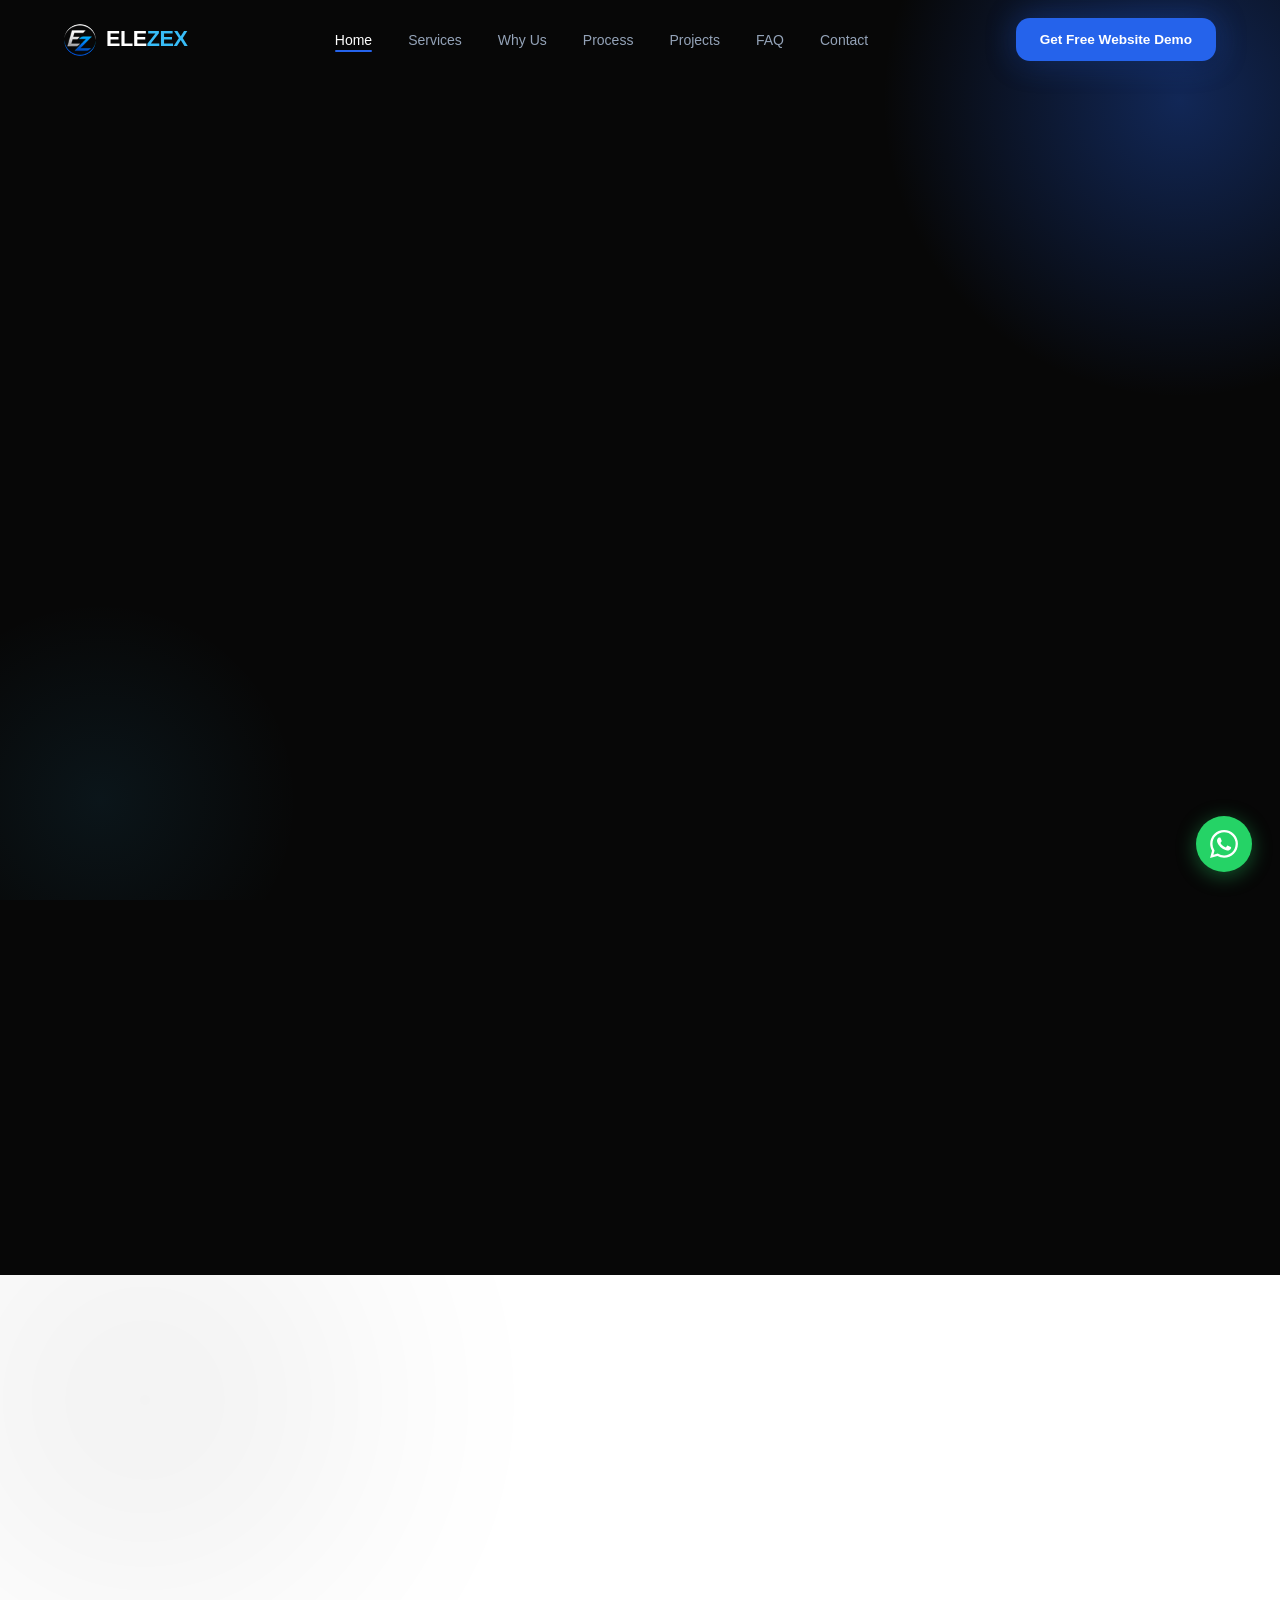
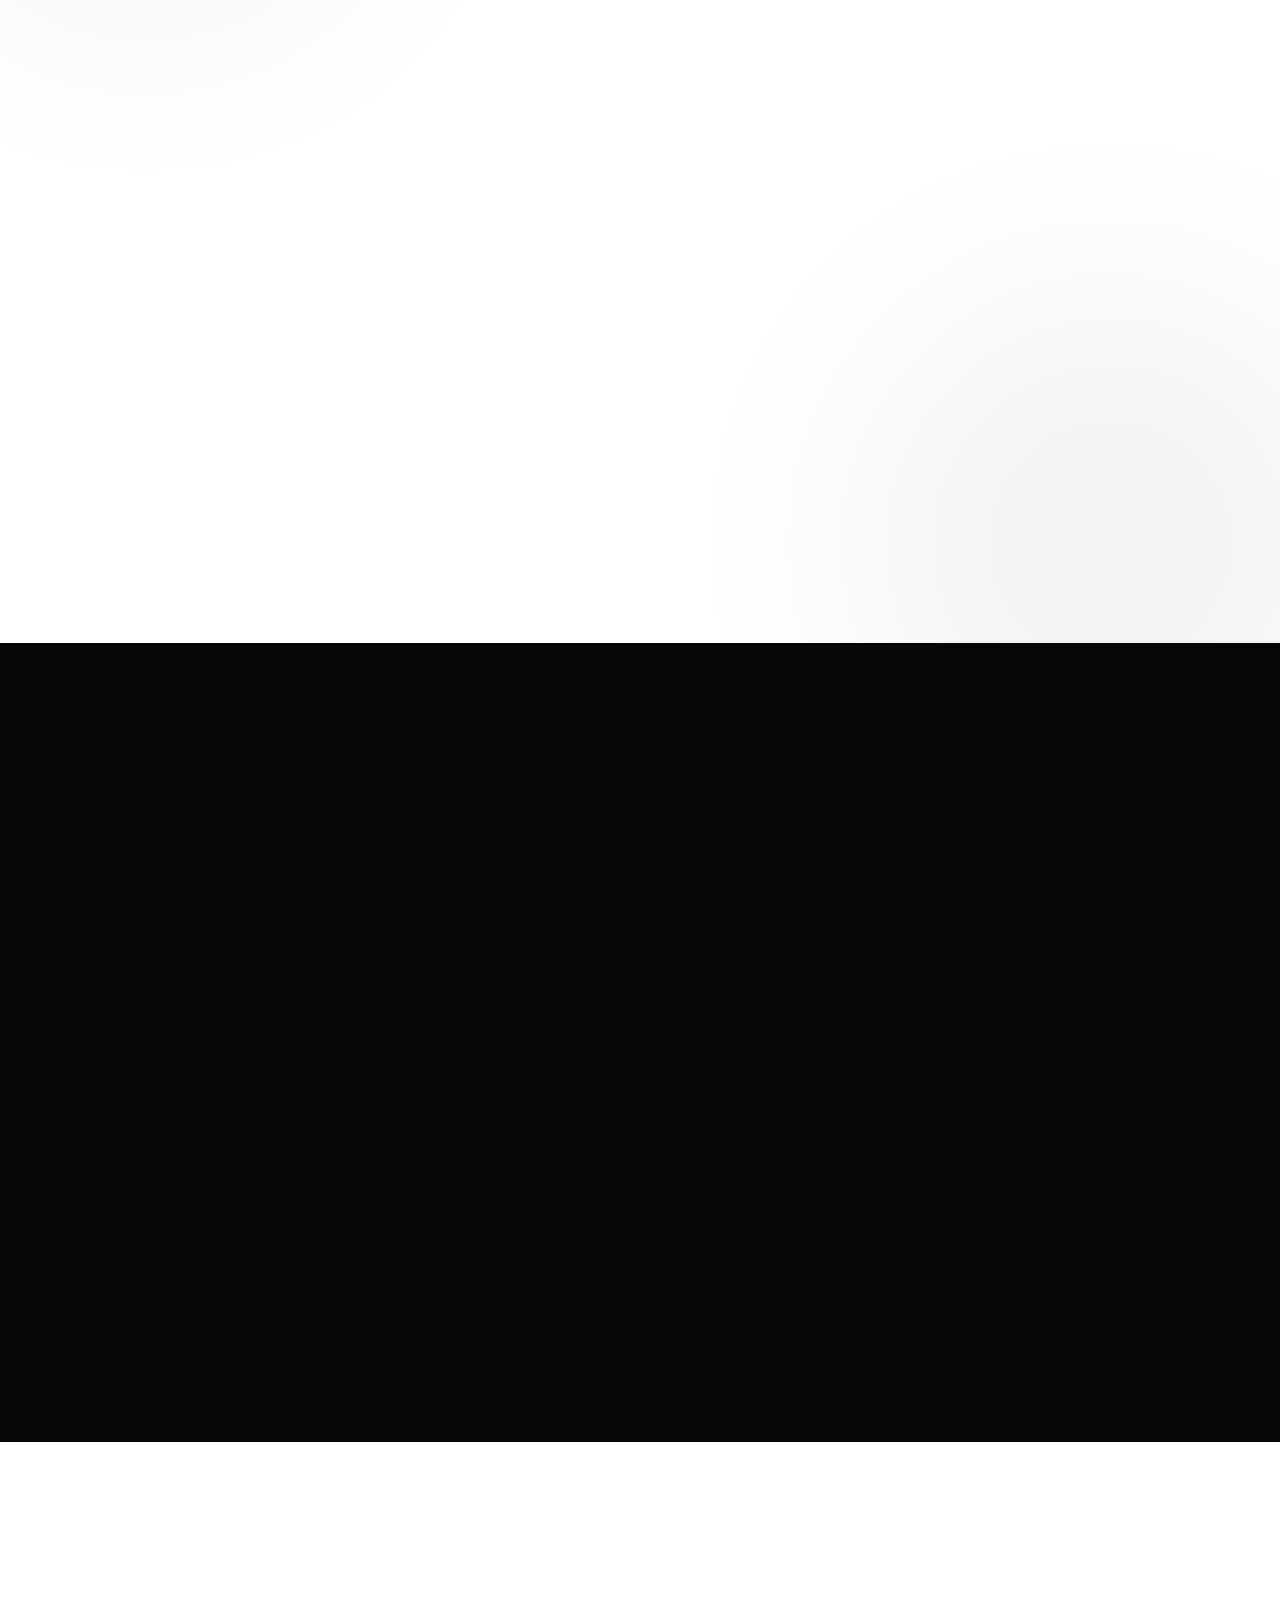
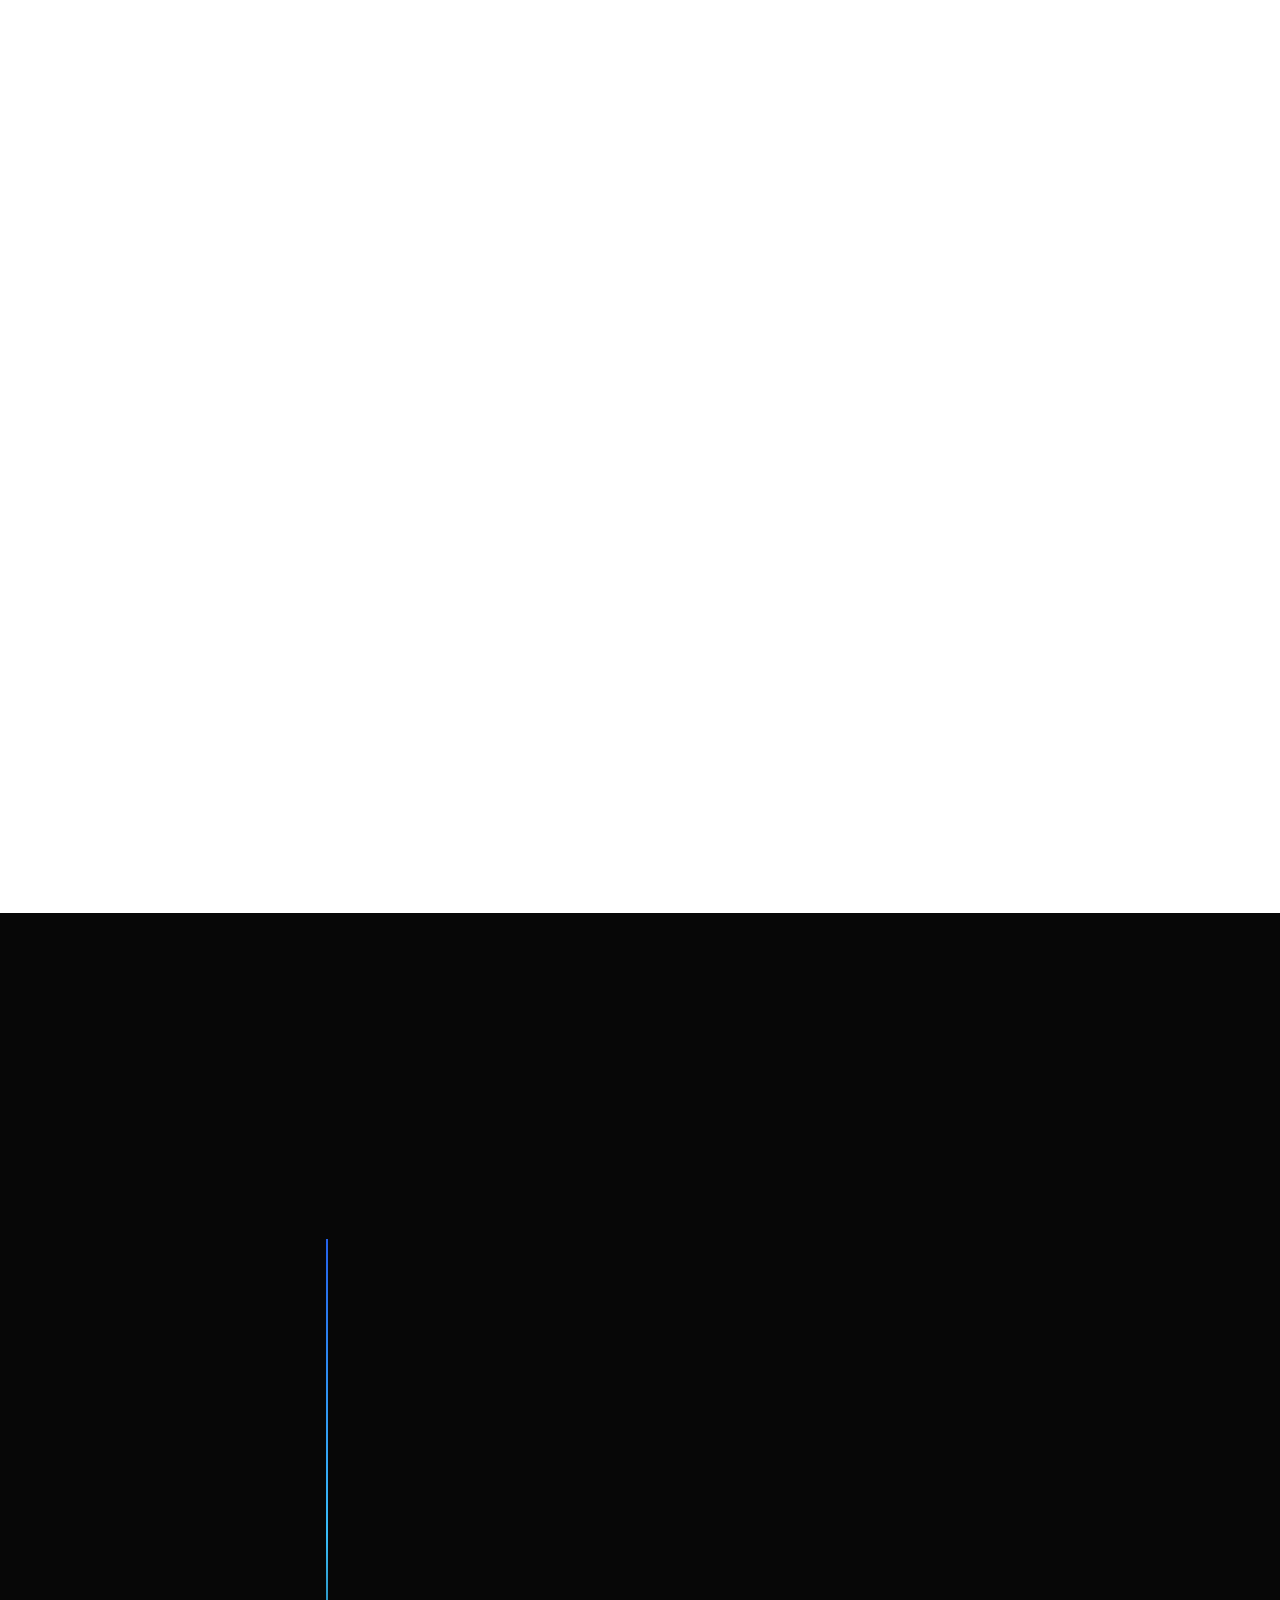
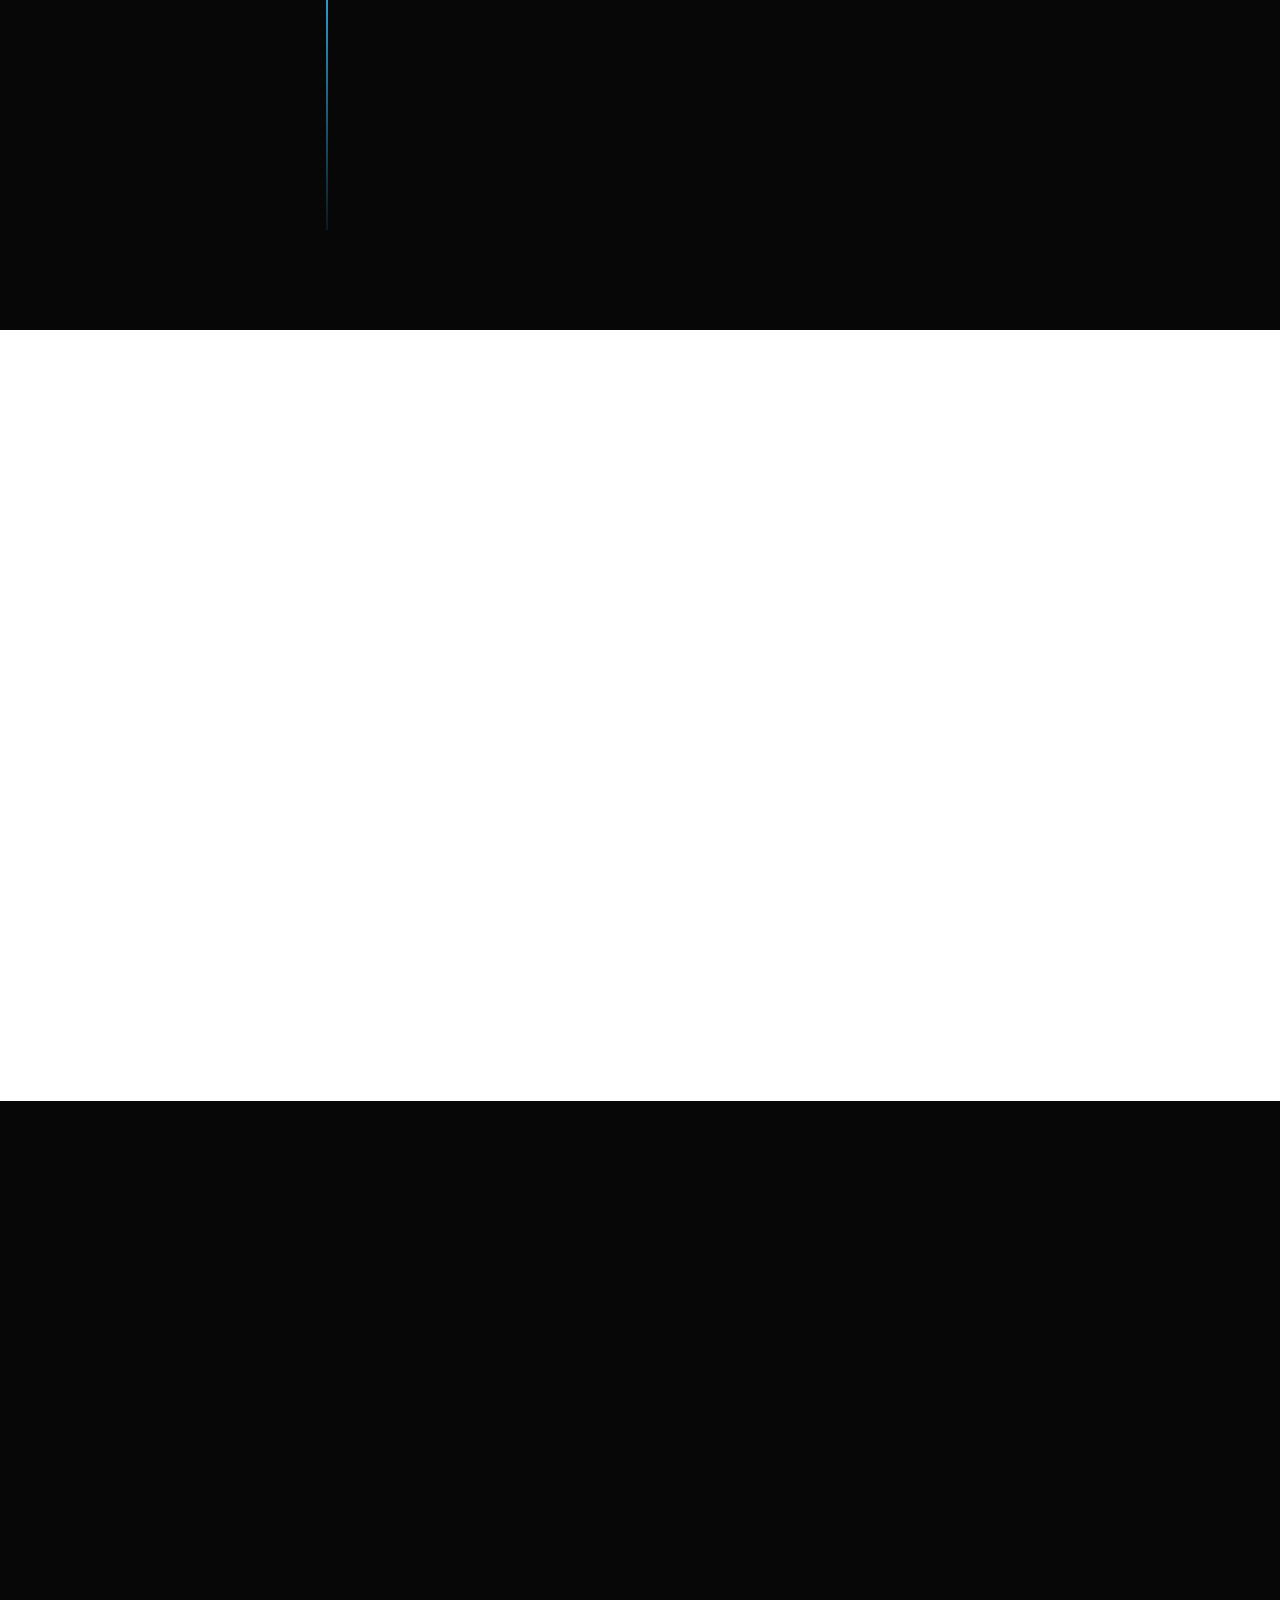
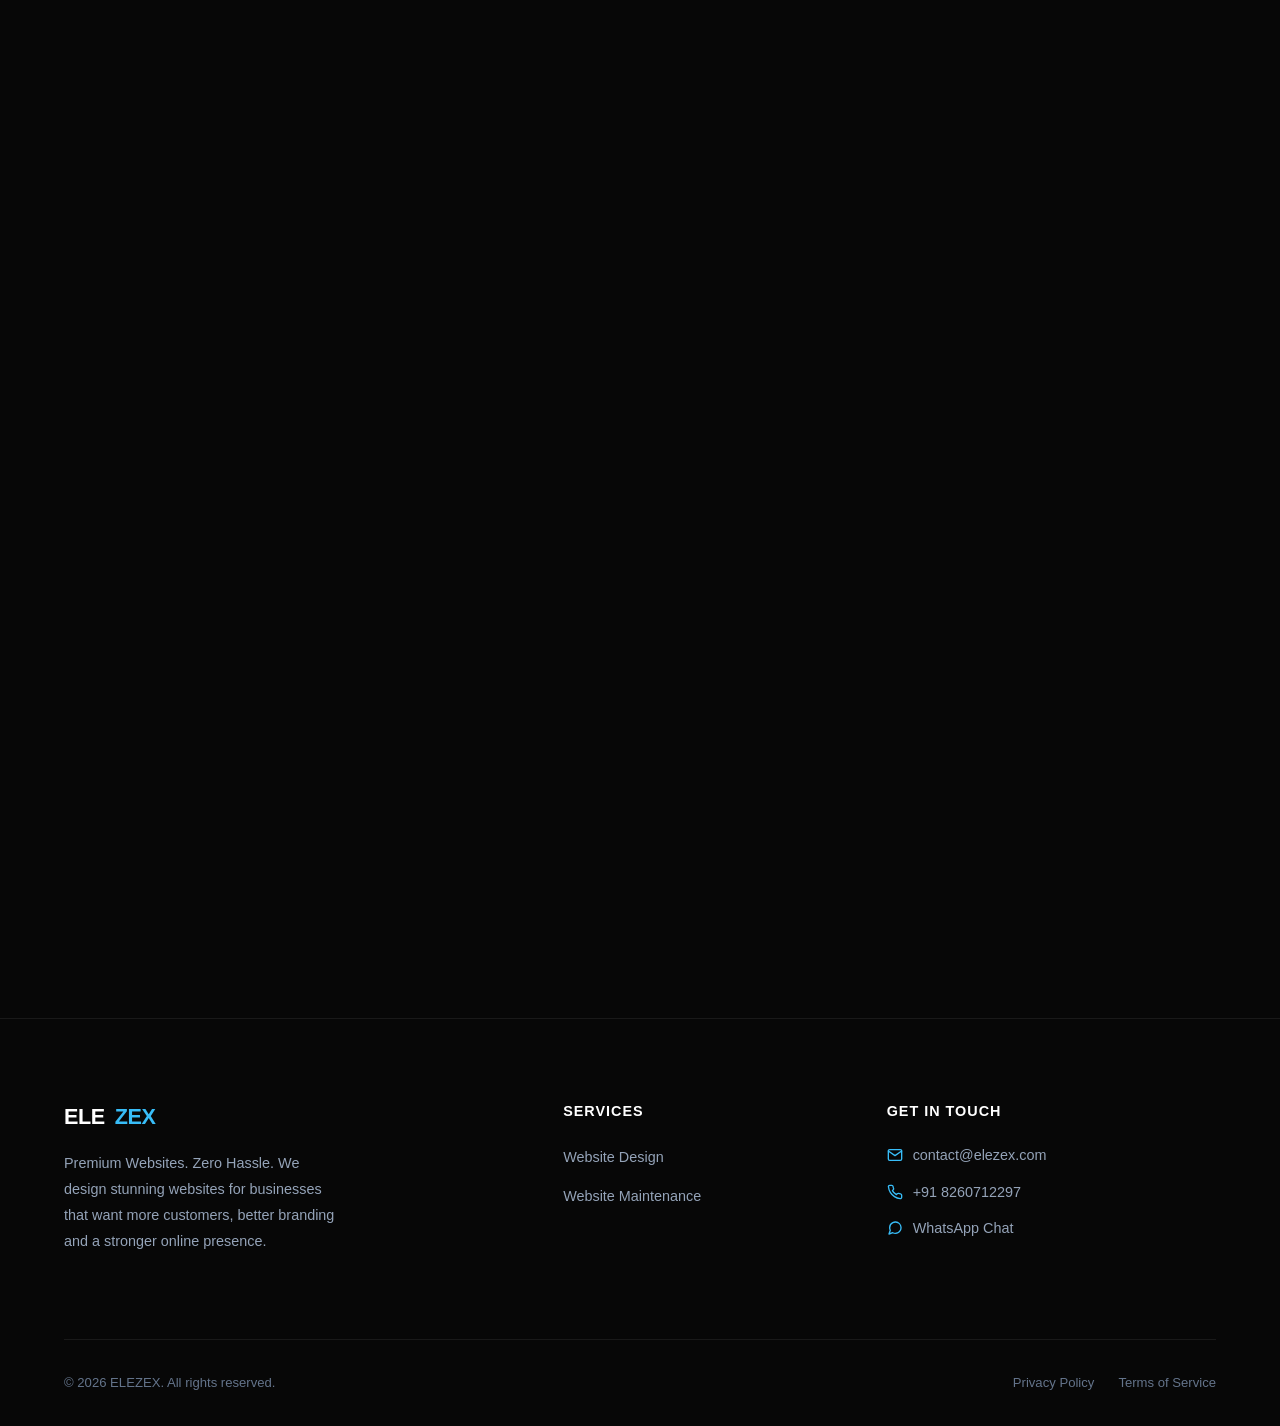
==== commit 9d21d687: "Add files via upload" ====
--- a/index.html
+++ b/index.html
@@ -24,7 +24,7 @@
   <nav class="navbar" id="navbar">
     <div class="container">
       <a href="#" class="nav-logo">
-        <img src="favicon.png" alt="ELEZEX Logo" class="nav-logo-icon" onerror="if(this.src.indexOf('assets')===-1){this.src='assets/favicon.png';}">
+        <img src="favicon.png" alt="ELEZEX Logo" class="nav-logo-icon">
         <span>ELE<span class="accent">ZEX</span></span>
       </a>
       <ul class="nav-links">
@@ -171,7 +171,7 @@
     </div>
   </section>
 
-  <!-- ═══════════ SERVICES ═══════════ -->
+  <!-- ═══════════ WEBSITE DESIGN ═══════════ -->
   <section class="services section-light" id="services">
     <div class="services-bg-glow">
       <div class="glow-blob b1"></div>
@@ -184,48 +184,28 @@
         <p class="section-subtitle">Everything your business needs to establish a powerful online presence.</p>
       </div>
 
-      <div class="services-grid">
-        <!-- Website Design -->
-        <div class="service-card glass-card reveal stagger-1">
-          <div class="service-icon">
-            <svg viewBox="0 0 24 24" fill="none" stroke="currentColor" stroke-width="2" stroke-linecap="round" stroke-linejoin="round"><rect x="2" y="3" width="20" height="14" rx="2" ry="2"/><line x1="8" y1="21" x2="16" y2="21"/><line x1="12" y1="17" x2="12" y2="21"/></svg>
-          </div>
-          <h3>Website Design</h3>
-          <ul class="service-features">
-            <li><svg viewBox="0 0 24 24" fill="none" stroke="currentColor" stroke-width="2.5" stroke-linecap="round" stroke-linejoin="round"><polyline points="20 6 9 17 4 12"/></svg> Custom business websites</li>
-            <li><svg viewBox="0 0 24 24" fill="none" stroke="currentColor" stroke-width="2.5" stroke-linecap="round" stroke-linejoin="round"><polyline points="20 6 9 17 4 12"/></svg> Fast loading speed</li>
-            <li><svg viewBox="0 0 24 24" fill="none" stroke="currentColor" stroke-width="2.5" stroke-linecap="round" stroke-linejoin="round"><polyline points="20 6 9 17 4 12"/></svg> SEO ready</li>
-            <li><svg viewBox="0 0 24 24" fill="none" stroke="currentColor" stroke-width="2.5" stroke-linecap="round" stroke-linejoin="round"><polyline points="20 6 9 17 4 12"/></svg> Mobile responsive</li>
-            <li><svg viewBox="0 0 24 24" fill="none" stroke="currentColor" stroke-width="2.5" stroke-linecap="round" stroke-linejoin="round"><polyline points="20 6 9 17 4 12"/></svg> Professional UI</li>
-            <li><svg viewBox="0 0 24 24" fill="none" stroke="currentColor" stroke-width="2.5" stroke-linecap="round" stroke-linejoin="round"><polyline points="20 6 9 17 4 12"/></svg> Contact Form</li>
-            <li><svg viewBox="0 0 24 24" fill="none" stroke="currentColor" stroke-width="2.5" stroke-linecap="round" stroke-linejoin="round"><polyline points="20 6 9 17 4 12"/></svg> Domain & SSL Setup</li>
-          </ul>
-          <a href="#contact" class="btn btn-primary btn-sm" style="width:100%;justify-content:center;margin-top:auto;">Get My Free Demo</a>
-        </div>
-
-        <!-- Website Maintenance -->
-        <div class="service-card glass-card popular reveal stagger-2">
-          <div class="service-icon">
-            <svg viewBox="0 0 24 24" fill="none" stroke="currentColor" stroke-width="2" stroke-linecap="round" stroke-linejoin="round"><path d="M12 22s8-4 8-10V5l-8-3-8 3v7c0 6 8 10 8 10z"/></svg>
-          </div>
-          <h3>Website Maintenance</h3>
-          <ul class="service-features">
-            <li><svg viewBox="0 0 24 24" fill="none" stroke="currentColor" stroke-width="2.5" stroke-linecap="round" stroke-linejoin="round"><polyline points="20 6 9 17 4 12"/></svg> Hosting</li>
-            <li><svg viewBox="0 0 24 24" fill="none" stroke="currentColor" stroke-width="2.5" stroke-linecap="round" stroke-linejoin="round"><polyline points="20 6 9 17 4 12"/></svg> Security monitoring</li>
-            <li><svg viewBox="0 0 24 24" fill="none" stroke="currentColor" stroke-width="2.5" stroke-linecap="round" stroke-linejoin="round"><polyline points="20 6 9 17 4 12"/></svg> Regular backups</li>
-            <li><svg viewBox="0 0 24 24" fill="none" stroke="currentColor" stroke-width="2.5" stroke-linecap="round" stroke-linejoin="round"><polyline points="20 6 9 17 4 12"/></svg> Content updates</li>
-            <li><svg viewBox="0 0 24 24" fill="none" stroke="currentColor" stroke-width="2.5" stroke-linecap="round" stroke-linejoin="round"><polyline points="20 6 9 17 4 12"/></svg> Unlimited edits</li>
-            <li><svg viewBox="0 0 24 24" fill="none" stroke="currentColor" stroke-width="2.5" stroke-linecap="round" stroke-linejoin="round"><polyline points="20 6 9 17 4 12"/></svg> Performance monitoring</li>
-            <li><svg viewBox="0 0 24 24" fill="none" stroke="currentColor" stroke-width="2.5" stroke-linecap="round" stroke-linejoin="round"><polyline points="20 6 9 17 4 12"/></svg> Monthly Report</li>
-          </ul>
-          <div class="service-price-highlight">
-            <span class="price-value">₹899</span>
-            <span class="price-duration">/month</span>
-          </div>
-          <a href="#contact" class="btn btn-primary btn-sm" style="width:100%;justify-content:center;margin-top:auto;">Get My Free Demo</a>
-        </div>
-
-
+      <div class="maintenance-card glass-card reveal-scale" style="margin-top: 60px;">
+        <div class="maintenance-inner" style="direction: rtl;">
+          <div class="maintenance-content" style="direction: ltr;">
+            <span class="section-label">ELEZEX PREMIUM</span>
+            <h2 class="section-title">Website Design,<br><span class="gradient-text">Perfected.</span></h2>
+            <div class="maintenance-price" style="font-size: 2.8rem;">₹4999<span class="mo">/starting</span></div>
+            <p class="maintenance-desc">A stunning, high-converting website built for your exact business goals. Fully mobile responsive, lightning fast, and Google ranking ready.</p>
+            <a href="javascript:void(0)" class="btn btn-primary btn-trigger-modal">Get My Free Demo</a>
+          </div>
+          <div class="maintenance-features-wrapper" style="direction: ltr;">
+            <ul class="maintenance-features">
+              <li><svg viewBox="0 0 24 24" fill="none" stroke="currentColor" stroke-width="2.5" stroke-linecap="round" stroke-linejoin="round"><polyline points="20 6 9 17 4 12"/></svg> Custom business websites</li>
+              <li><svg viewBox="0 0 24 24" fill="none" stroke="currentColor" stroke-width="2.5" stroke-linecap="round" stroke-linejoin="round"><polyline points="20 6 9 17 4 12"/></svg> Fast loading speed</li>
+              <li><svg viewBox="0 0 24 24" fill="none" stroke="currentColor" stroke-width="2.5" stroke-linecap="round" stroke-linejoin="round"><polyline points="20 6 9 17 4 12"/></svg> SEO ready architecture</li>
+              <li><svg viewBox="0 0 24 24" fill="none" stroke="currentColor" stroke-width="2.5" stroke-linecap="round" stroke-linejoin="round"><polyline points="20 6 9 17 4 12"/></svg> Mobile responsive UI</li>
+              <li><svg viewBox="0 0 24 24" fill="none" stroke="currentColor" stroke-width="2.5" stroke-linecap="round" stroke-linejoin="round"><polyline points="20 6 9 17 4 12"/></svg> Professional branding</li>
+              <li><svg viewBox="0 0 24 24" fill="none" stroke="currentColor" stroke-width="2.5" stroke-linecap="round" stroke-linejoin="round"><polyline points="20 6 9 17 4 12"/></svg> Interactive Contact Form</li>
+              <li><svg viewBox="0 0 24 24" fill="none" stroke="currentColor" stroke-width="2.5" stroke-linecap="round" stroke-linejoin="round"><polyline points="20 6 9 17 4 12"/></svg> Domain & SSL Setup</li>
+              <li><svg viewBox="0 0 24 24" fill="none" stroke="currentColor" stroke-width="2.5" stroke-linecap="round" stroke-linejoin="round"><polyline points="20 6 9 17 4 12"/></svg> 1 Month Free Support</li>
+            </ul>
+          </div>
+        </div>
       </div>
     </div>
   </section>
--- a/styles.css
+++ b/styles.css
@@ -2097,3 +2097,13 @@
 
 
 
+
+/* Light Maintenance/Design Card */
+.section-light .maintenance-desc { color: #6B5E4F; }
+.section-light .maintenance-price { color: #221D15; }
+.section-light .maintenance-price .mo { color: #9A9081; }
+.section-light .maintenance-features li { color: #6B5E4F; }
+.section-light .maintenance-card {
+  border-color: rgba(34, 29, 21, 0.14);
+  box-shadow: 0 4px 40px rgba(34, 29, 21, 0.06);
+}
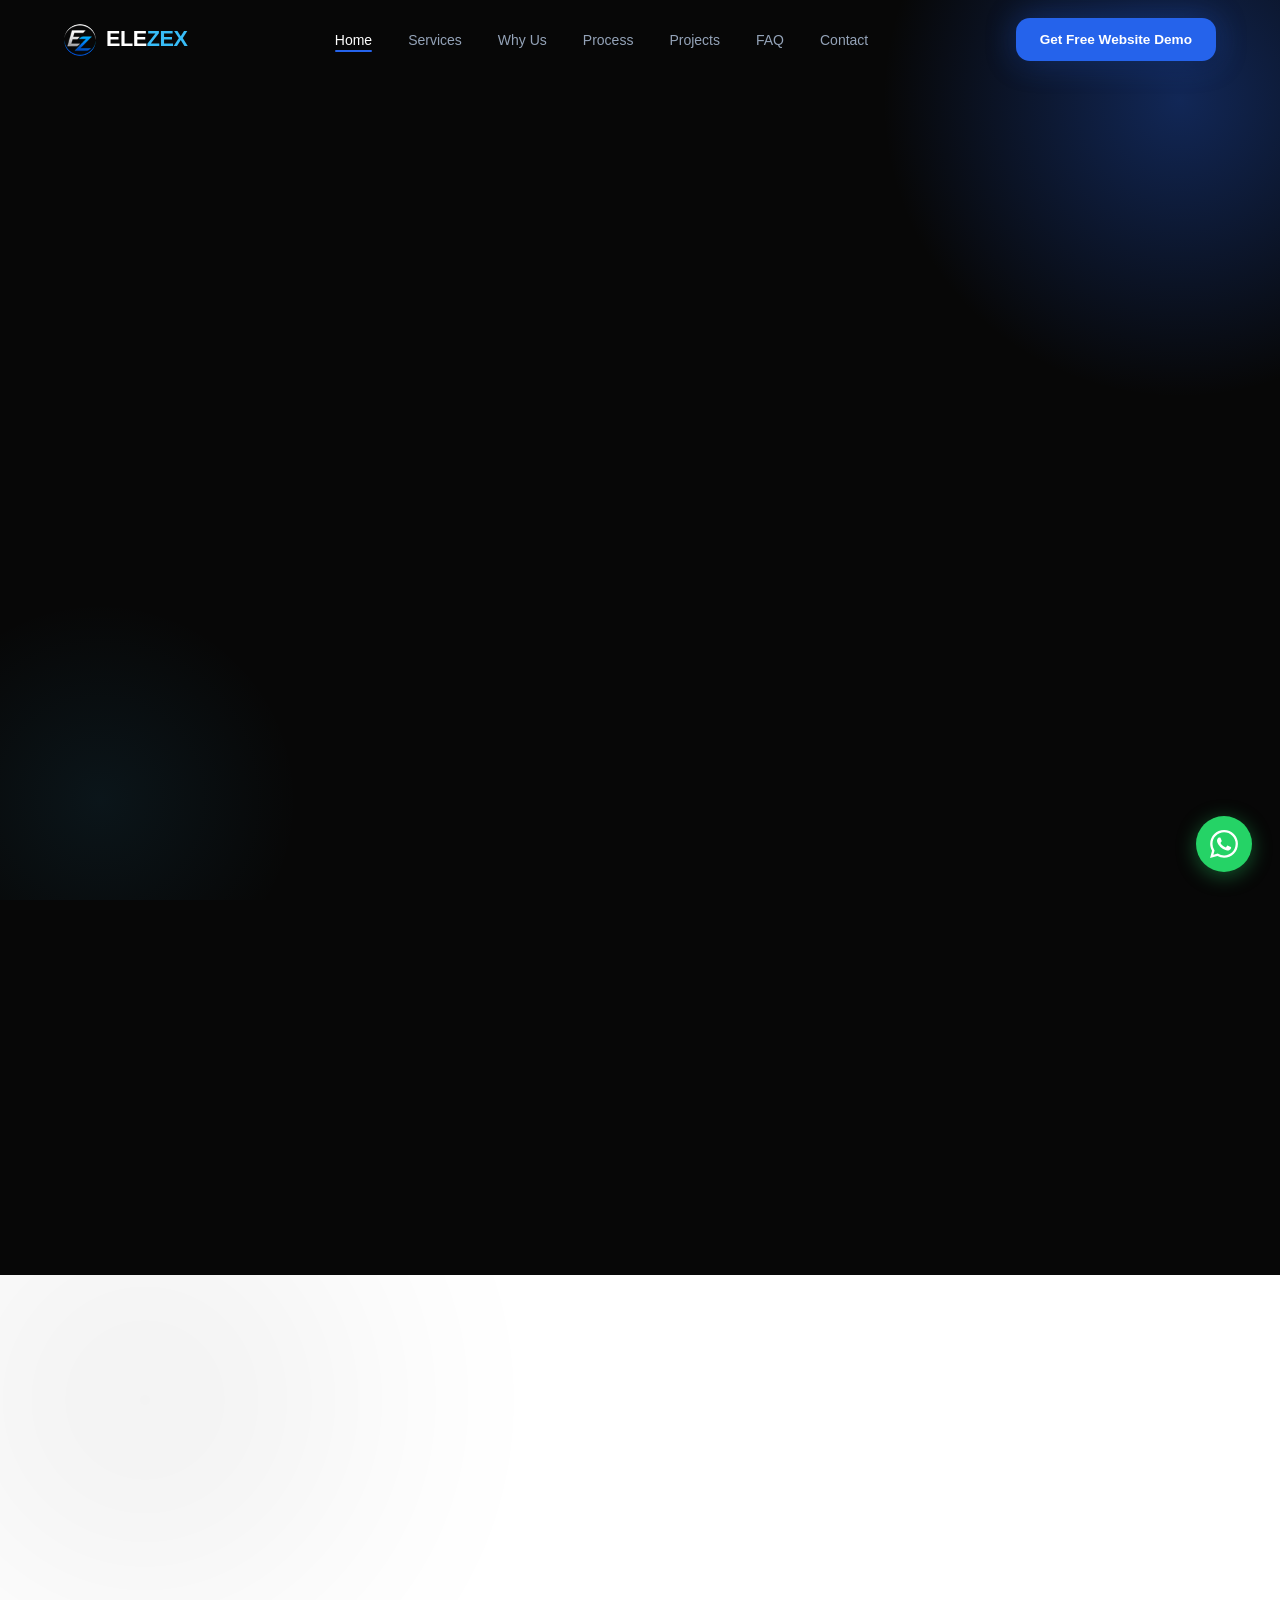
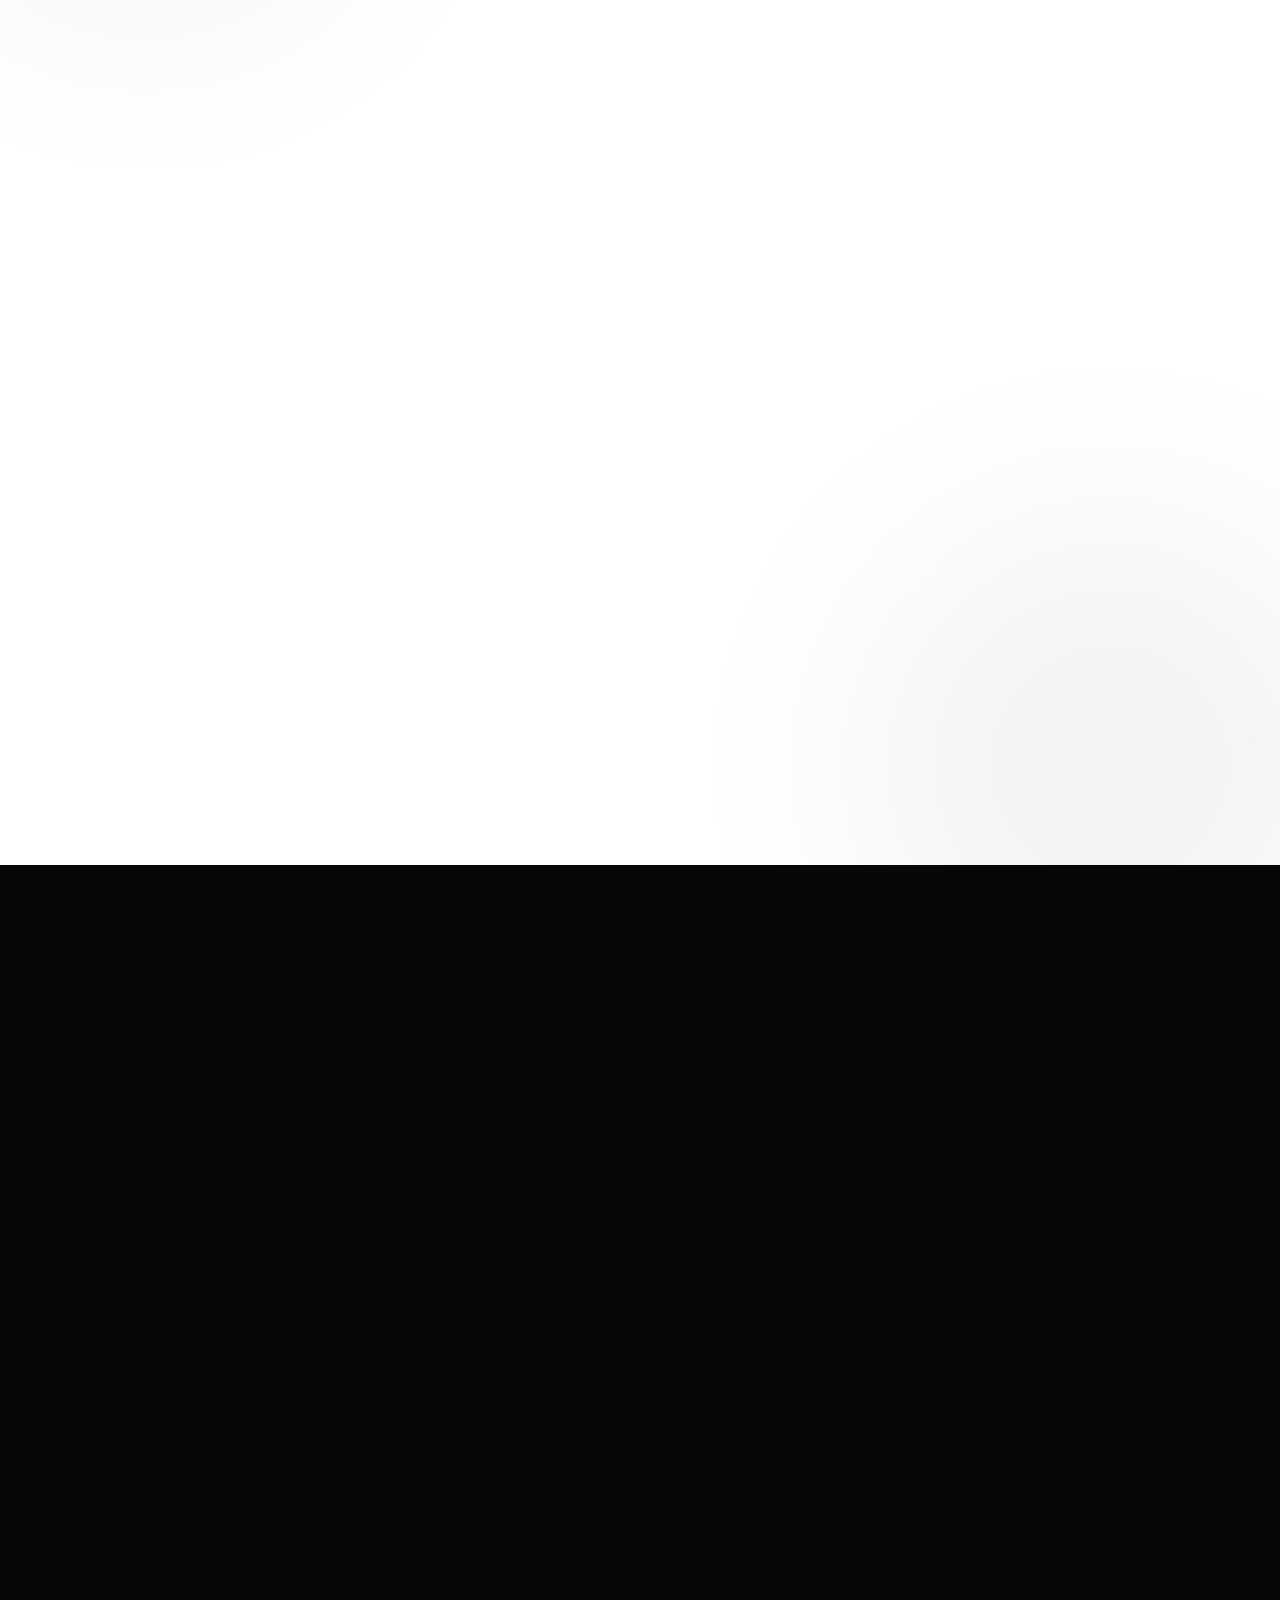
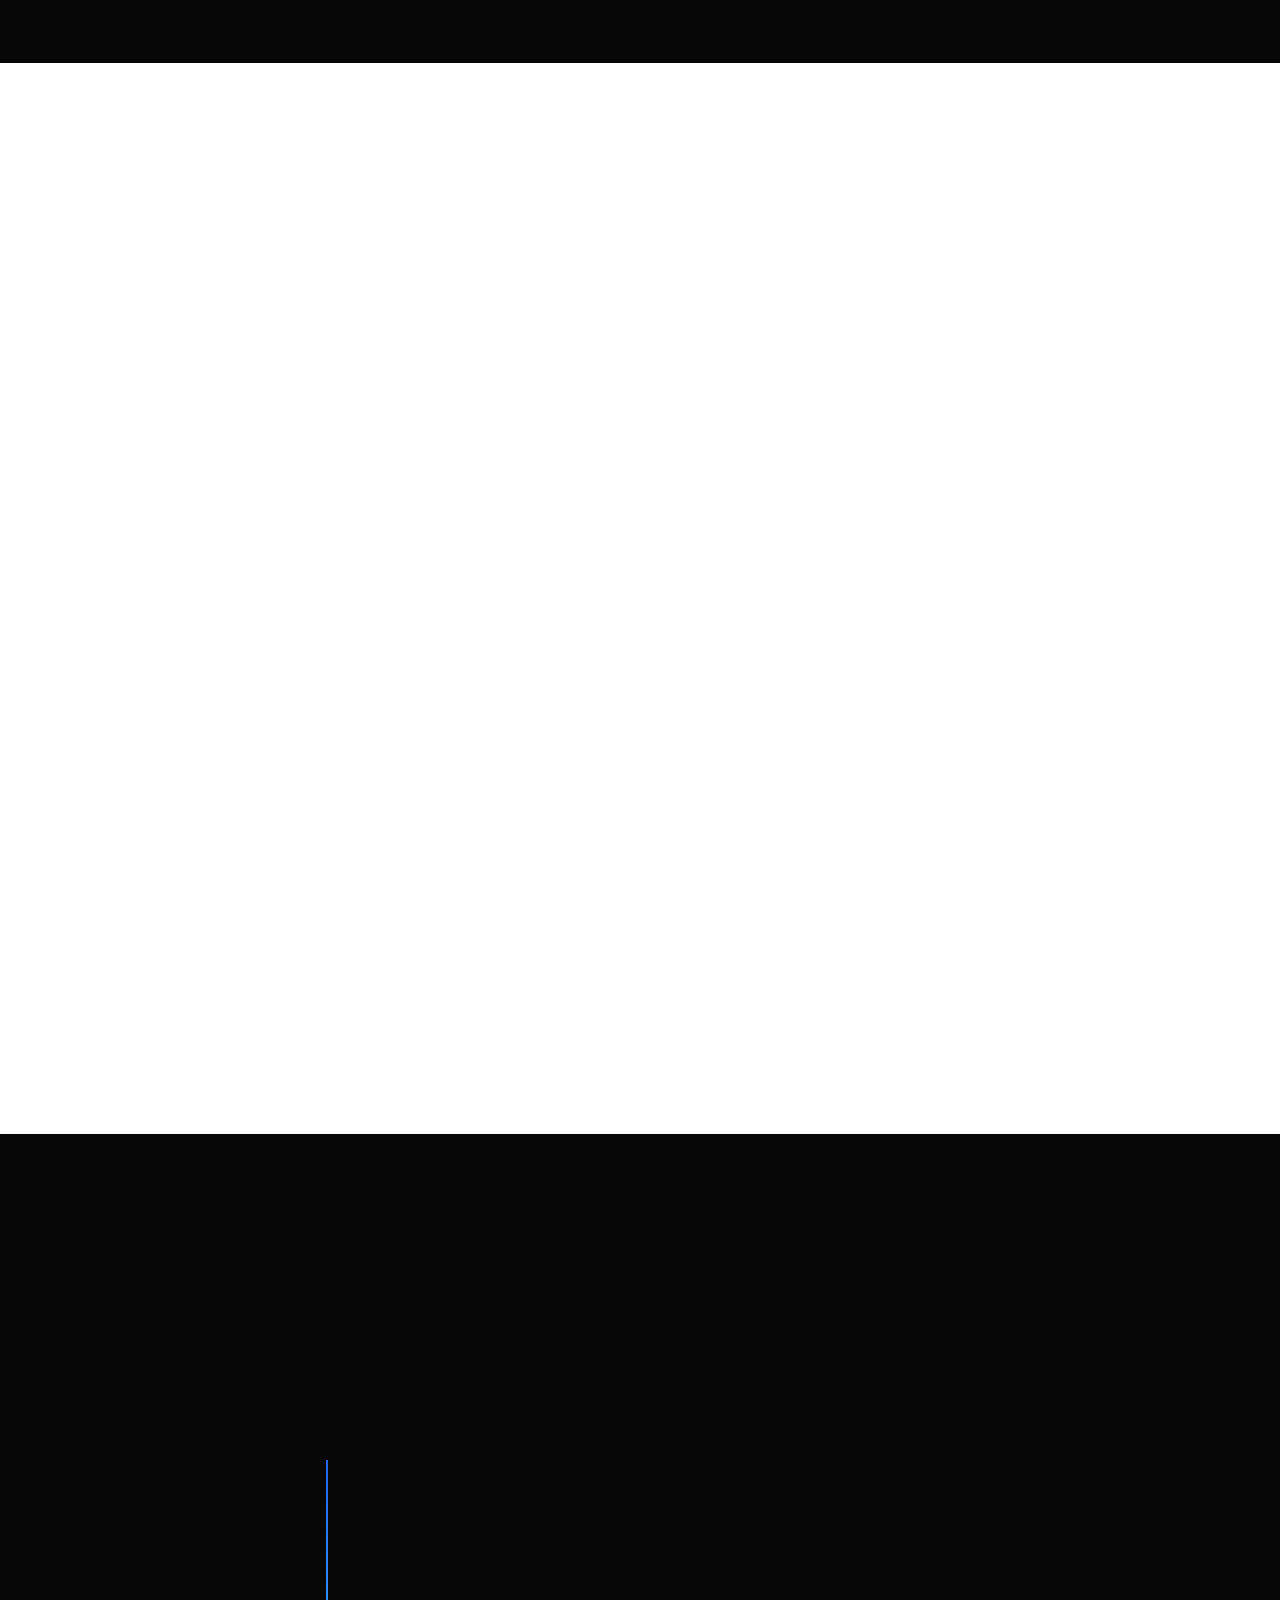
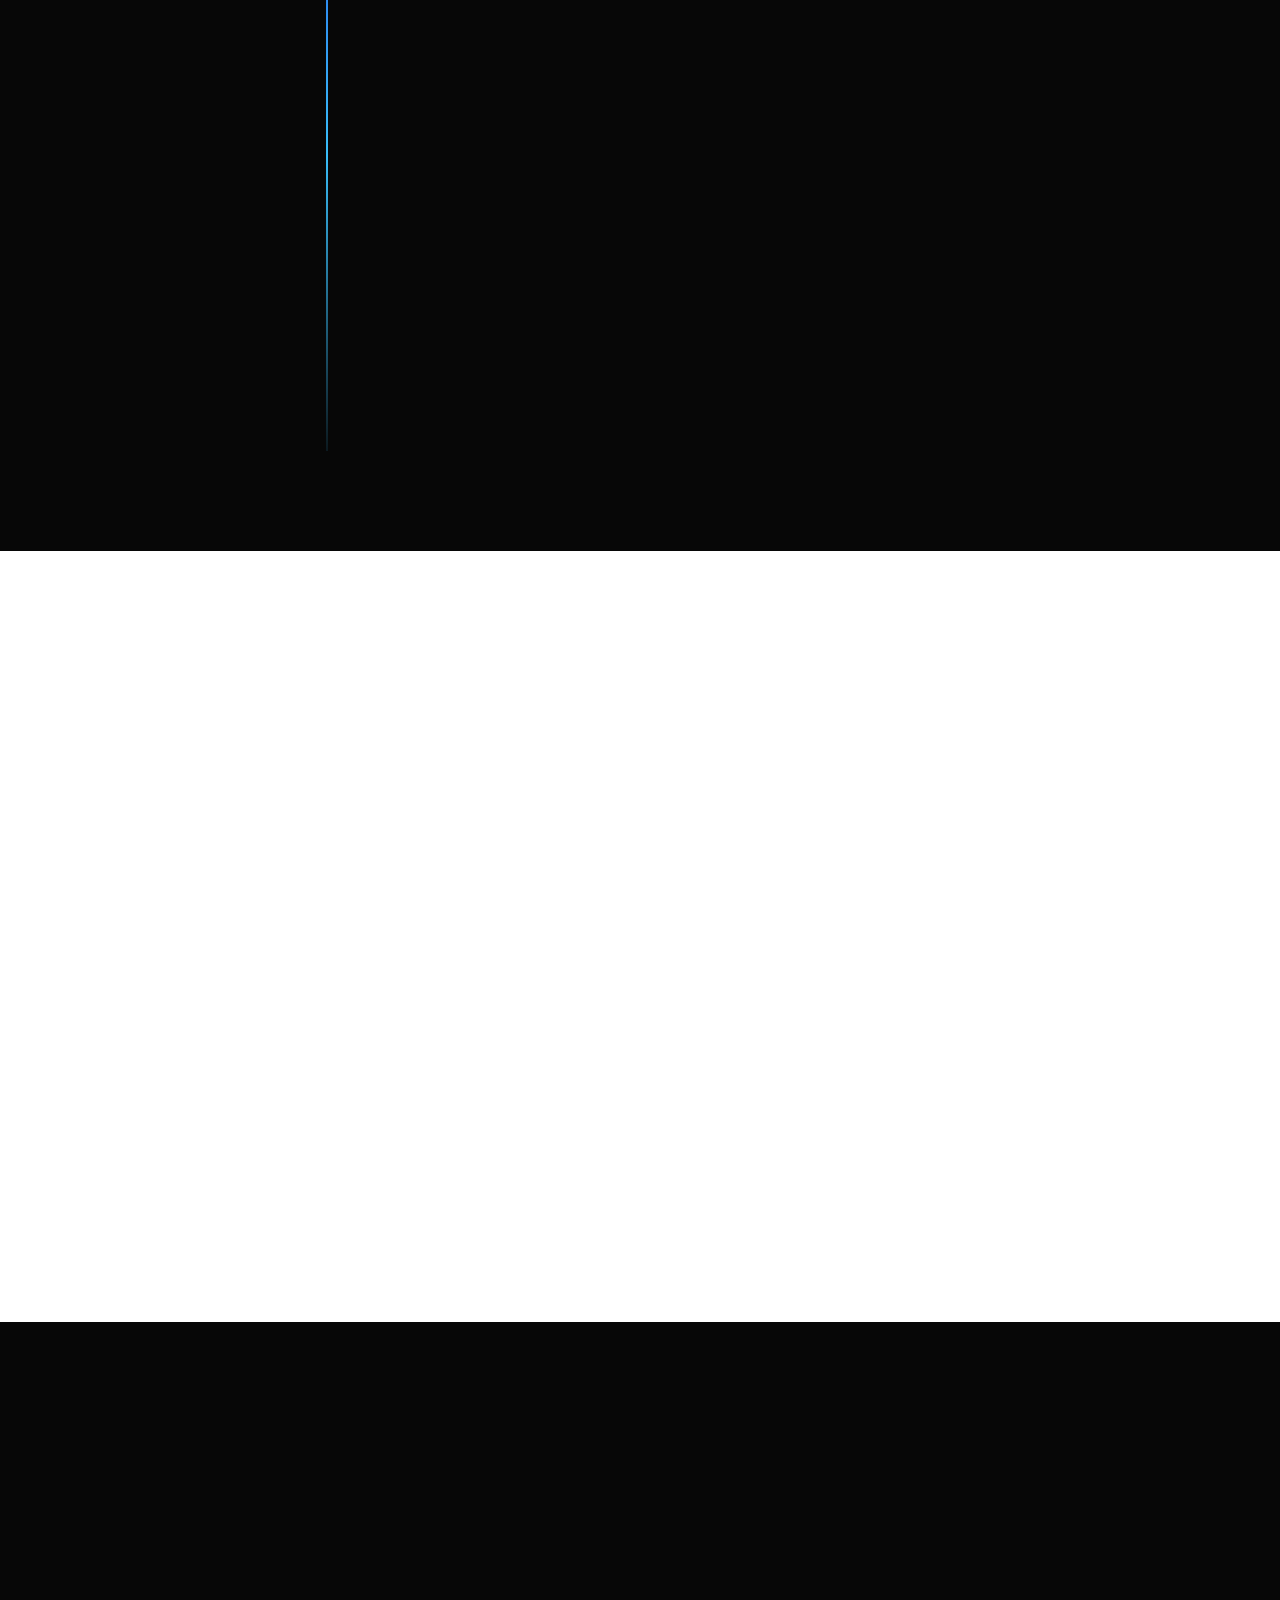
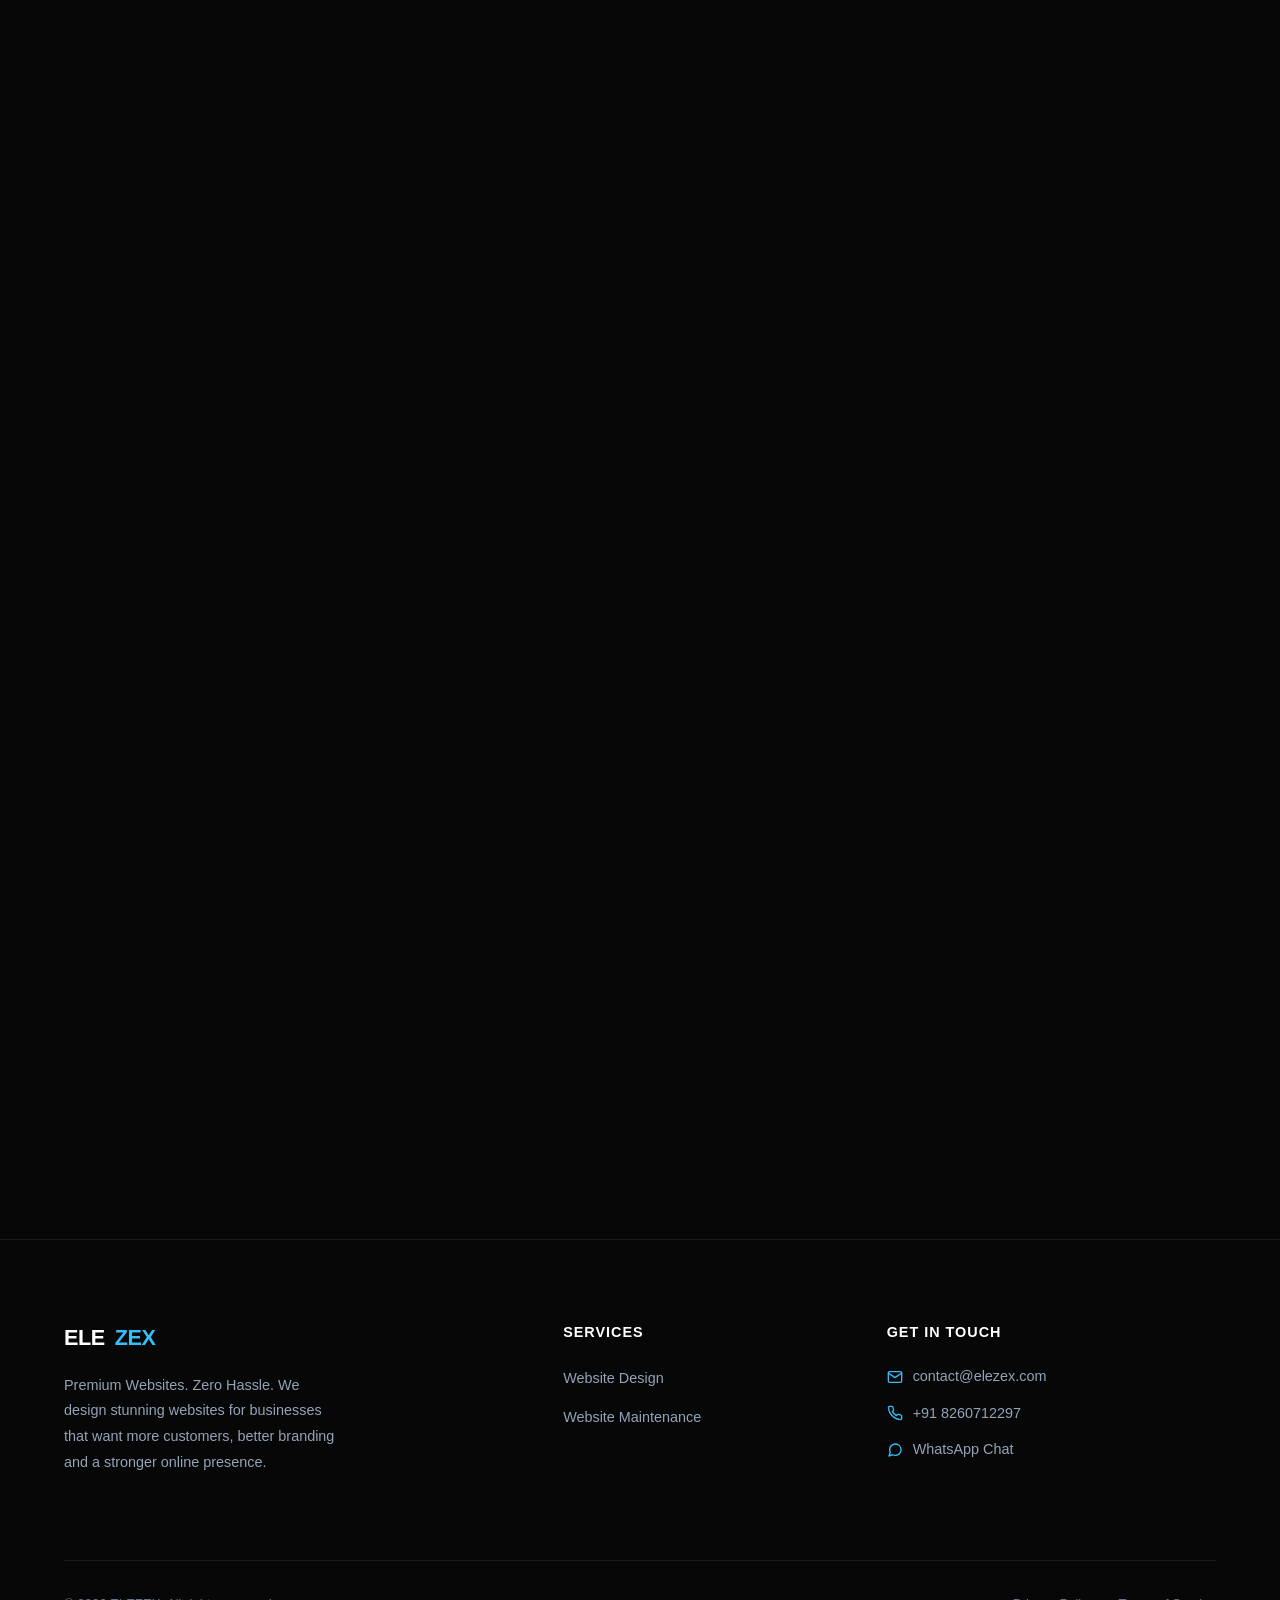
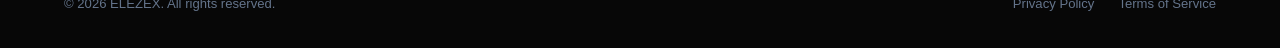
==== commit bf6a9668: "Add files via upload" ====
--- a/index.html
+++ b/index.html
@@ -171,7 +171,7 @@
     </div>
   </section>
 
-  <!-- ═══════════ WEBSITE DESIGN ═══════════ -->
+  <!-- ═══════════ SERVICES ═══════════ -->
   <section class="services section-light" id="services">
     <div class="services-bg-glow">
       <div class="glow-blob b1"></div>
@@ -184,28 +184,48 @@
         <p class="section-subtitle">Everything your business needs to establish a powerful online presence.</p>
       </div>
 
-      <div class="maintenance-card glass-card reveal-scale" style="margin-top: 60px;">
-        <div class="maintenance-inner" style="direction: rtl;">
-          <div class="maintenance-content" style="direction: ltr;">
-            <span class="section-label">ELEZEX PREMIUM</span>
-            <h2 class="section-title">Website Design,<br><span class="gradient-text">Perfected.</span></h2>
-            <div class="maintenance-price" style="font-size: 2.8rem;">₹4999<span class="mo">/starting</span></div>
-            <p class="maintenance-desc">A stunning, high-converting website built for your exact business goals. Fully mobile responsive, lightning fast, and Google ranking ready.</p>
-            <a href="javascript:void(0)" class="btn btn-primary btn-trigger-modal">Get My Free Demo</a>
-          </div>
-          <div class="maintenance-features-wrapper" style="direction: ltr;">
-            <ul class="maintenance-features">
-              <li><svg viewBox="0 0 24 24" fill="none" stroke="currentColor" stroke-width="2.5" stroke-linecap="round" stroke-linejoin="round"><polyline points="20 6 9 17 4 12"/></svg> Custom business websites</li>
-              <li><svg viewBox="0 0 24 24" fill="none" stroke="currentColor" stroke-width="2.5" stroke-linecap="round" stroke-linejoin="round"><polyline points="20 6 9 17 4 12"/></svg> Fast loading speed</li>
-              <li><svg viewBox="0 0 24 24" fill="none" stroke="currentColor" stroke-width="2.5" stroke-linecap="round" stroke-linejoin="round"><polyline points="20 6 9 17 4 12"/></svg> SEO ready architecture</li>
-              <li><svg viewBox="0 0 24 24" fill="none" stroke="currentColor" stroke-width="2.5" stroke-linecap="round" stroke-linejoin="round"><polyline points="20 6 9 17 4 12"/></svg> Mobile responsive UI</li>
-              <li><svg viewBox="0 0 24 24" fill="none" stroke="currentColor" stroke-width="2.5" stroke-linecap="round" stroke-linejoin="round"><polyline points="20 6 9 17 4 12"/></svg> Professional branding</li>
-              <li><svg viewBox="0 0 24 24" fill="none" stroke="currentColor" stroke-width="2.5" stroke-linecap="round" stroke-linejoin="round"><polyline points="20 6 9 17 4 12"/></svg> Interactive Contact Form</li>
-              <li><svg viewBox="0 0 24 24" fill="none" stroke="currentColor" stroke-width="2.5" stroke-linecap="round" stroke-linejoin="round"><polyline points="20 6 9 17 4 12"/></svg> Domain & SSL Setup</li>
-              <li><svg viewBox="0 0 24 24" fill="none" stroke="currentColor" stroke-width="2.5" stroke-linecap="round" stroke-linejoin="round"><polyline points="20 6 9 17 4 12"/></svg> 1 Month Free Support</li>
-            </ul>
-          </div>
-        </div>
+      <div class="services-grid">
+        <!-- Website Design -->
+        <div class="service-card glass-card reveal stagger-1">
+          <div class="service-icon">
+            <svg viewBox="0 0 24 24" fill="none" stroke="currentColor" stroke-width="2" stroke-linecap="round" stroke-linejoin="round"><rect x="2" y="3" width="20" height="14" rx="2" ry="2"/><line x1="8" y1="21" x2="16" y2="21"/><line x1="12" y1="17" x2="12" y2="21"/></svg>
+          </div>
+          <h3>Website Design</h3>
+          <ul class="service-features">
+            <li><svg viewBox="0 0 24 24" fill="none" stroke="currentColor" stroke-width="2.5" stroke-linecap="round" stroke-linejoin="round"><polyline points="20 6 9 17 4 12"/></svg> Custom business websites</li>
+            <li><svg viewBox="0 0 24 24" fill="none" stroke="currentColor" stroke-width="2.5" stroke-linecap="round" stroke-linejoin="round"><polyline points="20 6 9 17 4 12"/></svg> Fast loading speed</li>
+            <li><svg viewBox="0 0 24 24" fill="none" stroke="currentColor" stroke-width="2.5" stroke-linecap="round" stroke-linejoin="round"><polyline points="20 6 9 17 4 12"/></svg> SEO ready</li>
+            <li><svg viewBox="0 0 24 24" fill="none" stroke="currentColor" stroke-width="2.5" stroke-linecap="round" stroke-linejoin="round"><polyline points="20 6 9 17 4 12"/></svg> Mobile responsive</li>
+            <li><svg viewBox="0 0 24 24" fill="none" stroke="currentColor" stroke-width="2.5" stroke-linecap="round" stroke-linejoin="round"><polyline points="20 6 9 17 4 12"/></svg> Professional UI</li>
+            <li><svg viewBox="0 0 24 24" fill="none" stroke="currentColor" stroke-width="2.5" stroke-linecap="round" stroke-linejoin="round"><polyline points="20 6 9 17 4 12"/></svg> Contact Form</li>
+            <li><svg viewBox="0 0 24 24" fill="none" stroke="currentColor" stroke-width="2.5" stroke-linecap="round" stroke-linejoin="round"><polyline points="20 6 9 17 4 12"/></svg> Domain & SSL Setup</li>
+          </ul>
+          <a href="#contact" class="btn btn-primary btn-sm" style="width:100%;justify-content:center;margin-top:auto;">Get My Free Demo</a>
+        </div>
+
+        <!-- Website Maintenance -->
+        <div class="service-card glass-card popular reveal stagger-2">
+          <div class="service-icon">
+            <svg viewBox="0 0 24 24" fill="none" stroke="currentColor" stroke-width="2" stroke-linecap="round" stroke-linejoin="round"><path d="M12 22s8-4 8-10V5l-8-3-8 3v7c0 6 8 10 8 10z"/></svg>
+          </div>
+          <h3>Website Maintenance</h3>
+          <ul class="service-features">
+            <li><svg viewBox="0 0 24 24" fill="none" stroke="currentColor" stroke-width="2.5" stroke-linecap="round" stroke-linejoin="round"><polyline points="20 6 9 17 4 12"/></svg> Hosting</li>
+            <li><svg viewBox="0 0 24 24" fill="none" stroke="currentColor" stroke-width="2.5" stroke-linecap="round" stroke-linejoin="round"><polyline points="20 6 9 17 4 12"/></svg> Security monitoring</li>
+            <li><svg viewBox="0 0 24 24" fill="none" stroke="currentColor" stroke-width="2.5" stroke-linecap="round" stroke-linejoin="round"><polyline points="20 6 9 17 4 12"/></svg> Regular backups</li>
+            <li><svg viewBox="0 0 24 24" fill="none" stroke="currentColor" stroke-width="2.5" stroke-linecap="round" stroke-linejoin="round"><polyline points="20 6 9 17 4 12"/></svg> Content updates</li>
+            <li><svg viewBox="0 0 24 24" fill="none" stroke="currentColor" stroke-width="2.5" stroke-linecap="round" stroke-linejoin="round"><polyline points="20 6 9 17 4 12"/></svg> Unlimited edits</li>
+            <li><svg viewBox="0 0 24 24" fill="none" stroke="currentColor" stroke-width="2.5" stroke-linecap="round" stroke-linejoin="round"><polyline points="20 6 9 17 4 12"/></svg> Performance monitoring</li>
+            <li><svg viewBox="0 0 24 24" fill="none" stroke="currentColor" stroke-width="2.5" stroke-linecap="round" stroke-linejoin="round"><polyline points="20 6 9 17 4 12"/></svg> Monthly Report</li>
+          </ul>
+          <div class="service-price-highlight">
+            <span class="price-value">₹899</span>
+            <span class="price-duration">/month</span>
+          </div>
+          <a href="#contact" class="btn btn-primary btn-sm" style="width:100%;justify-content:center;margin-top:auto;">Get My Free Demo</a>
+        </div>
+
+
       </div>
     </div>
   </section>
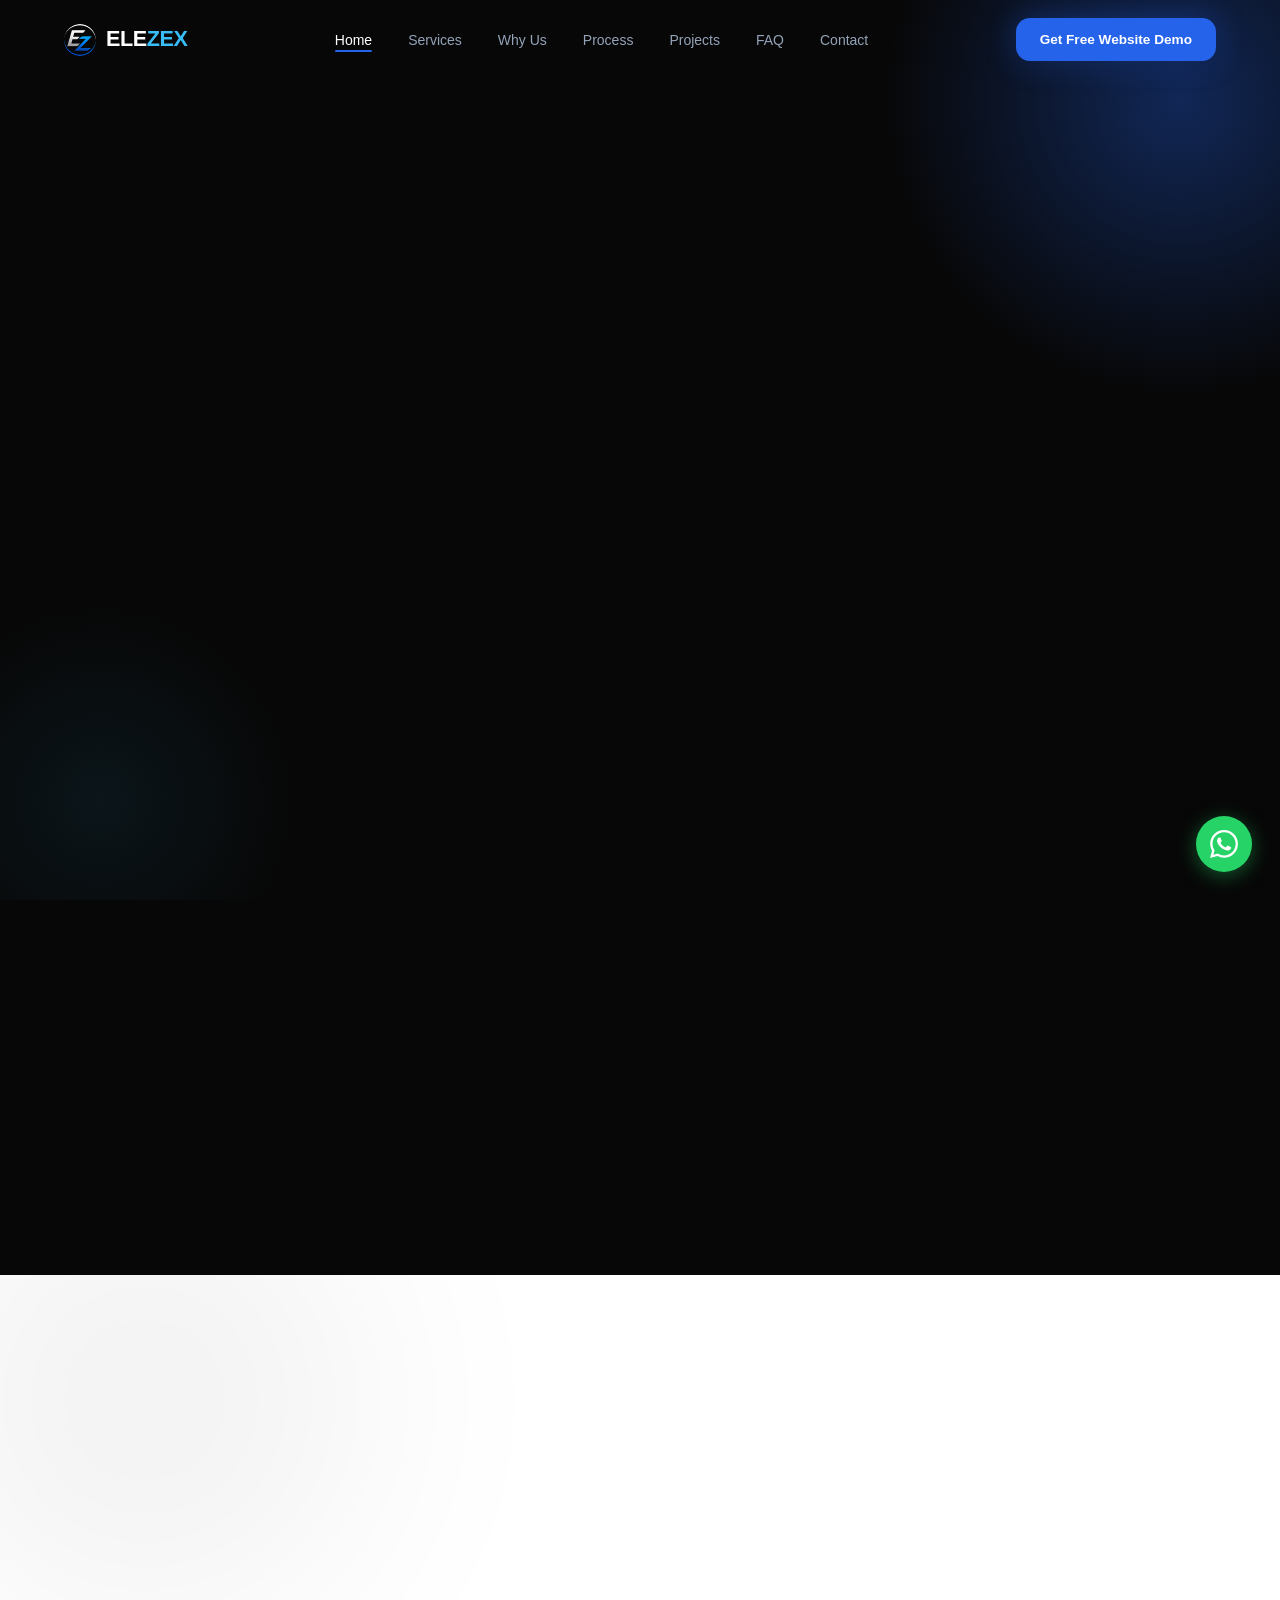
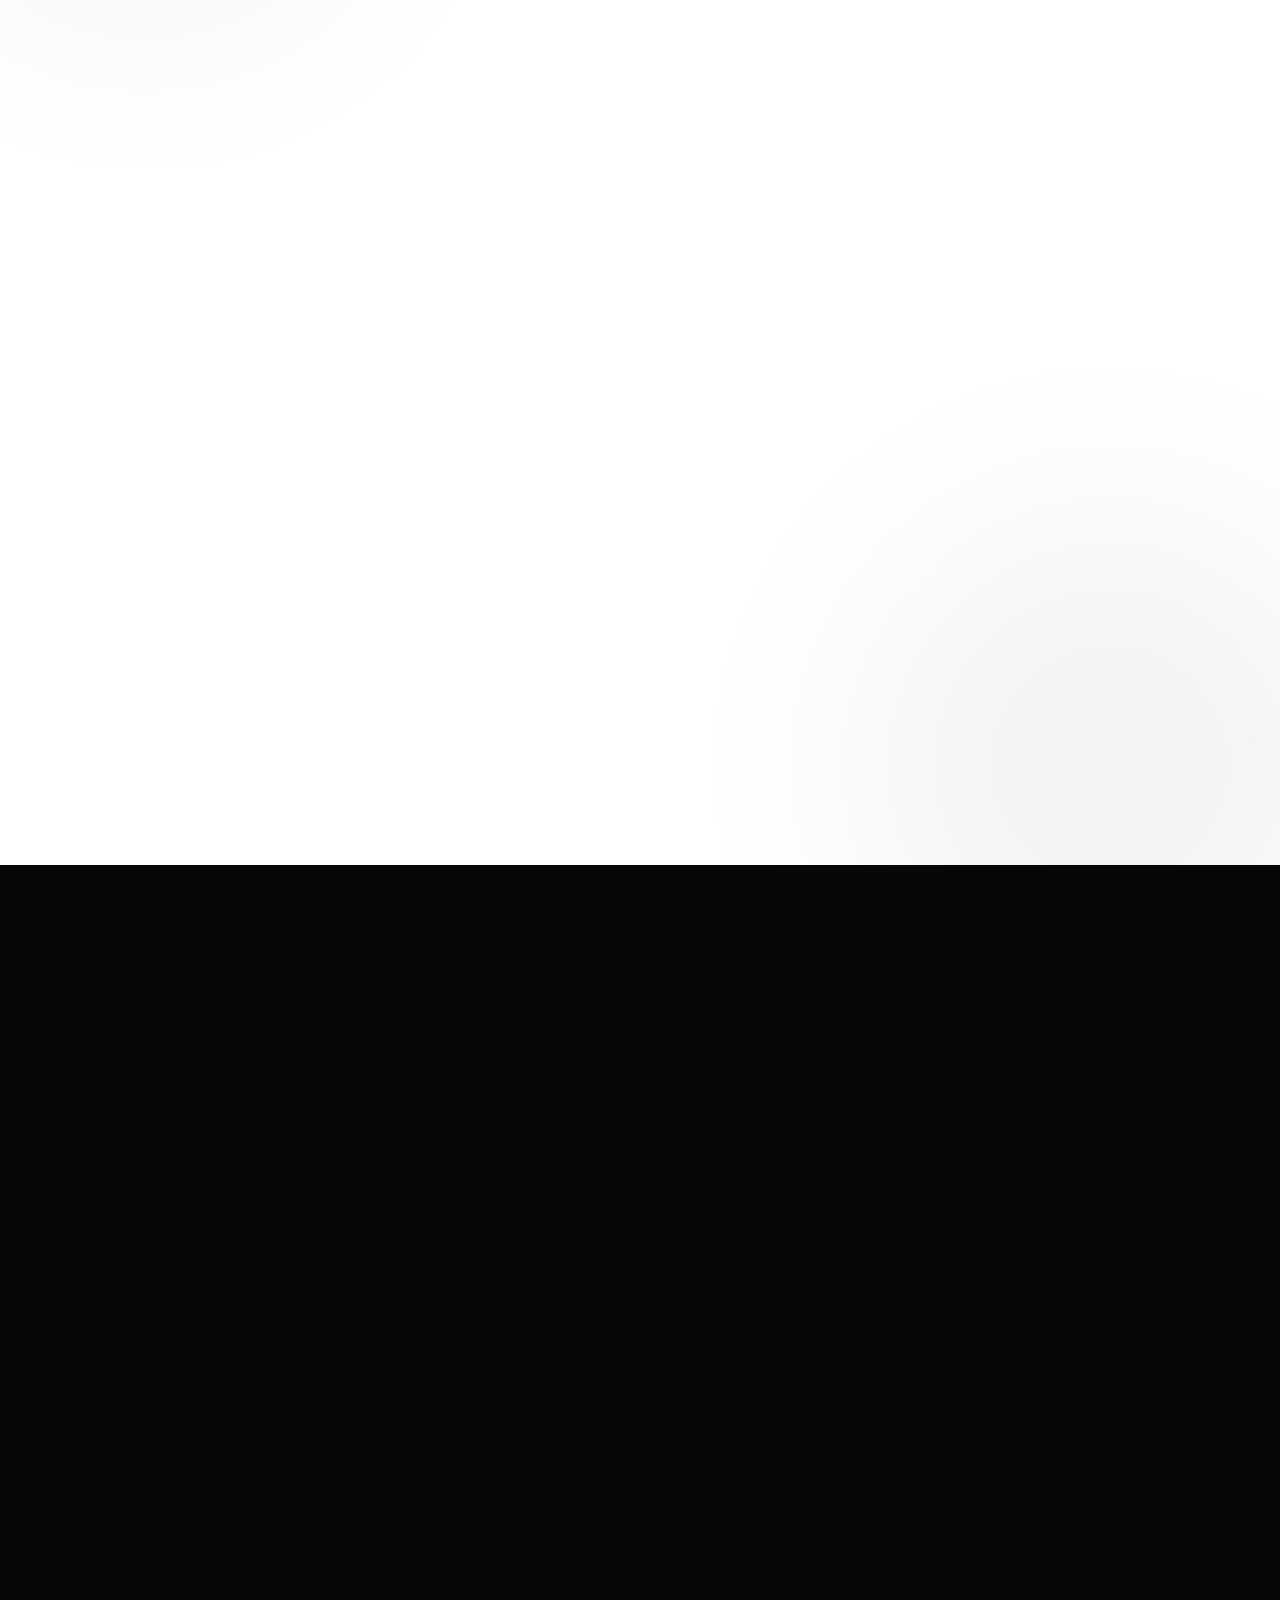
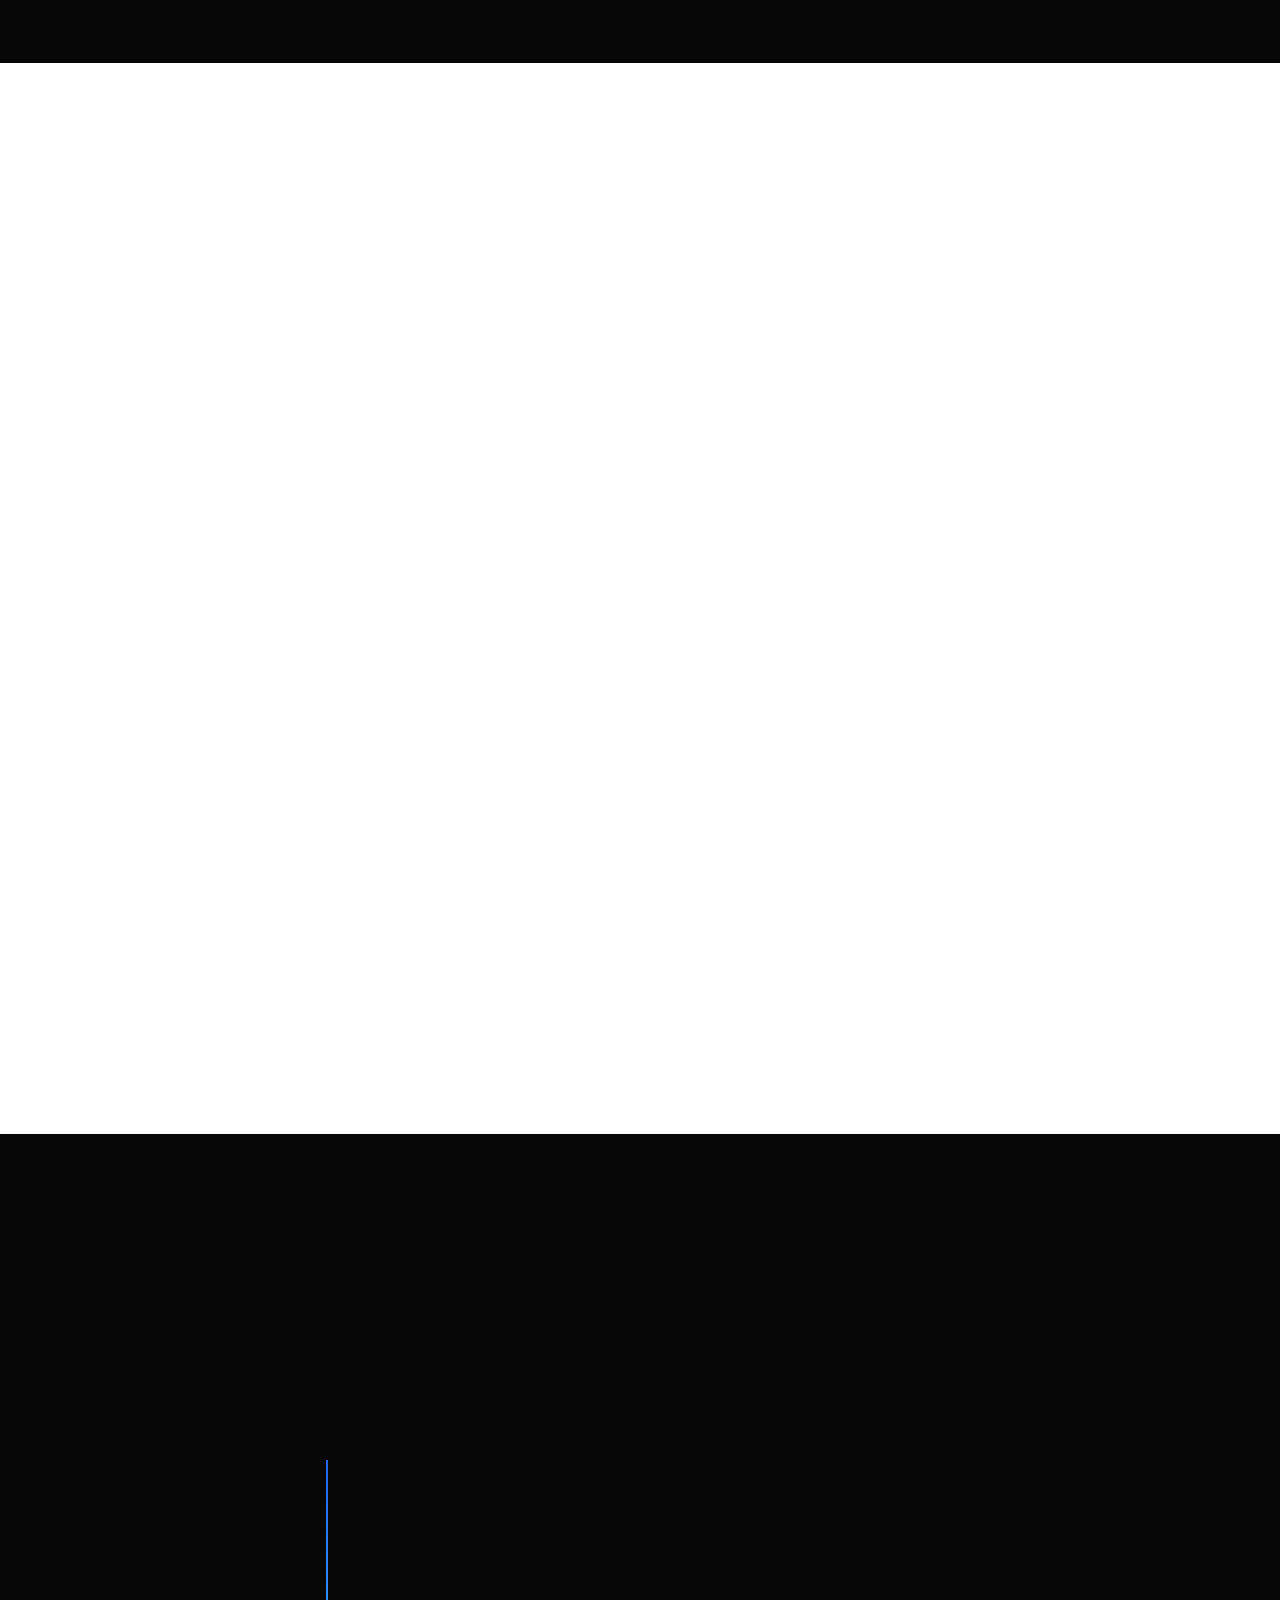
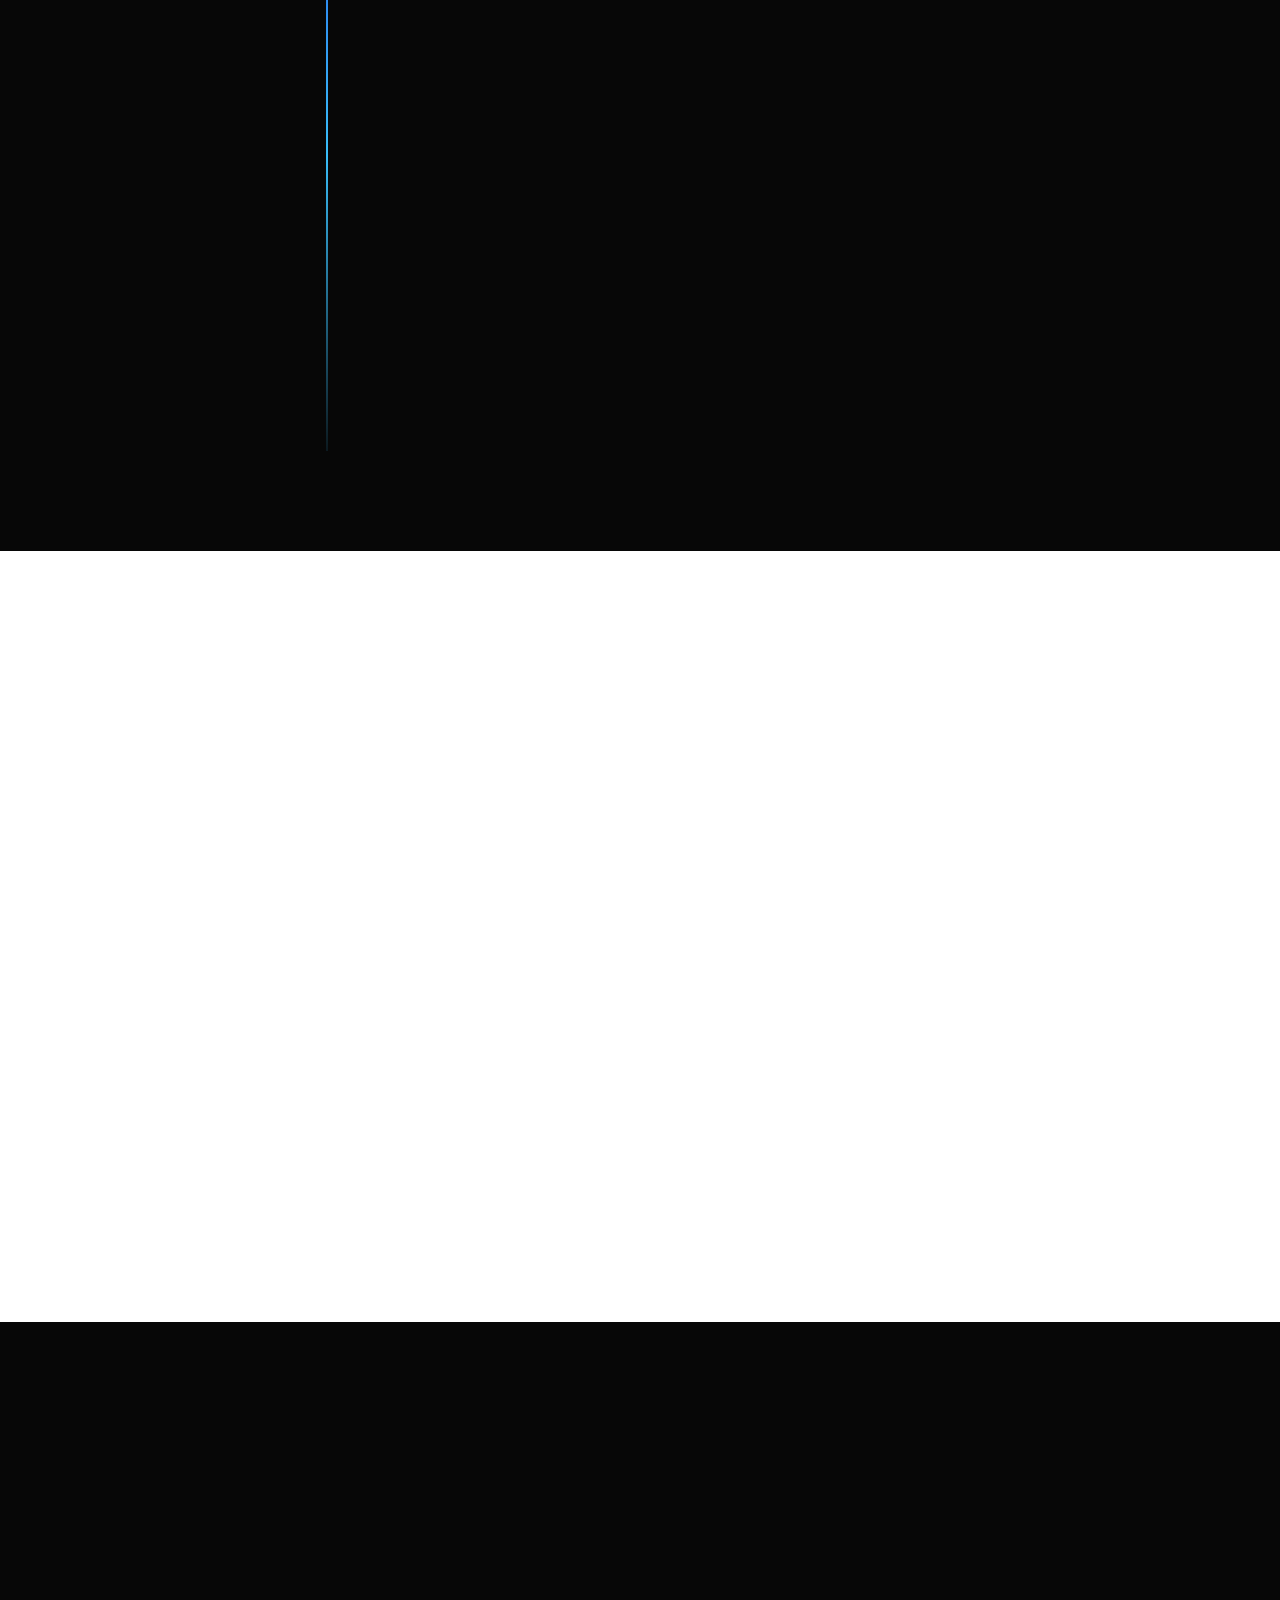
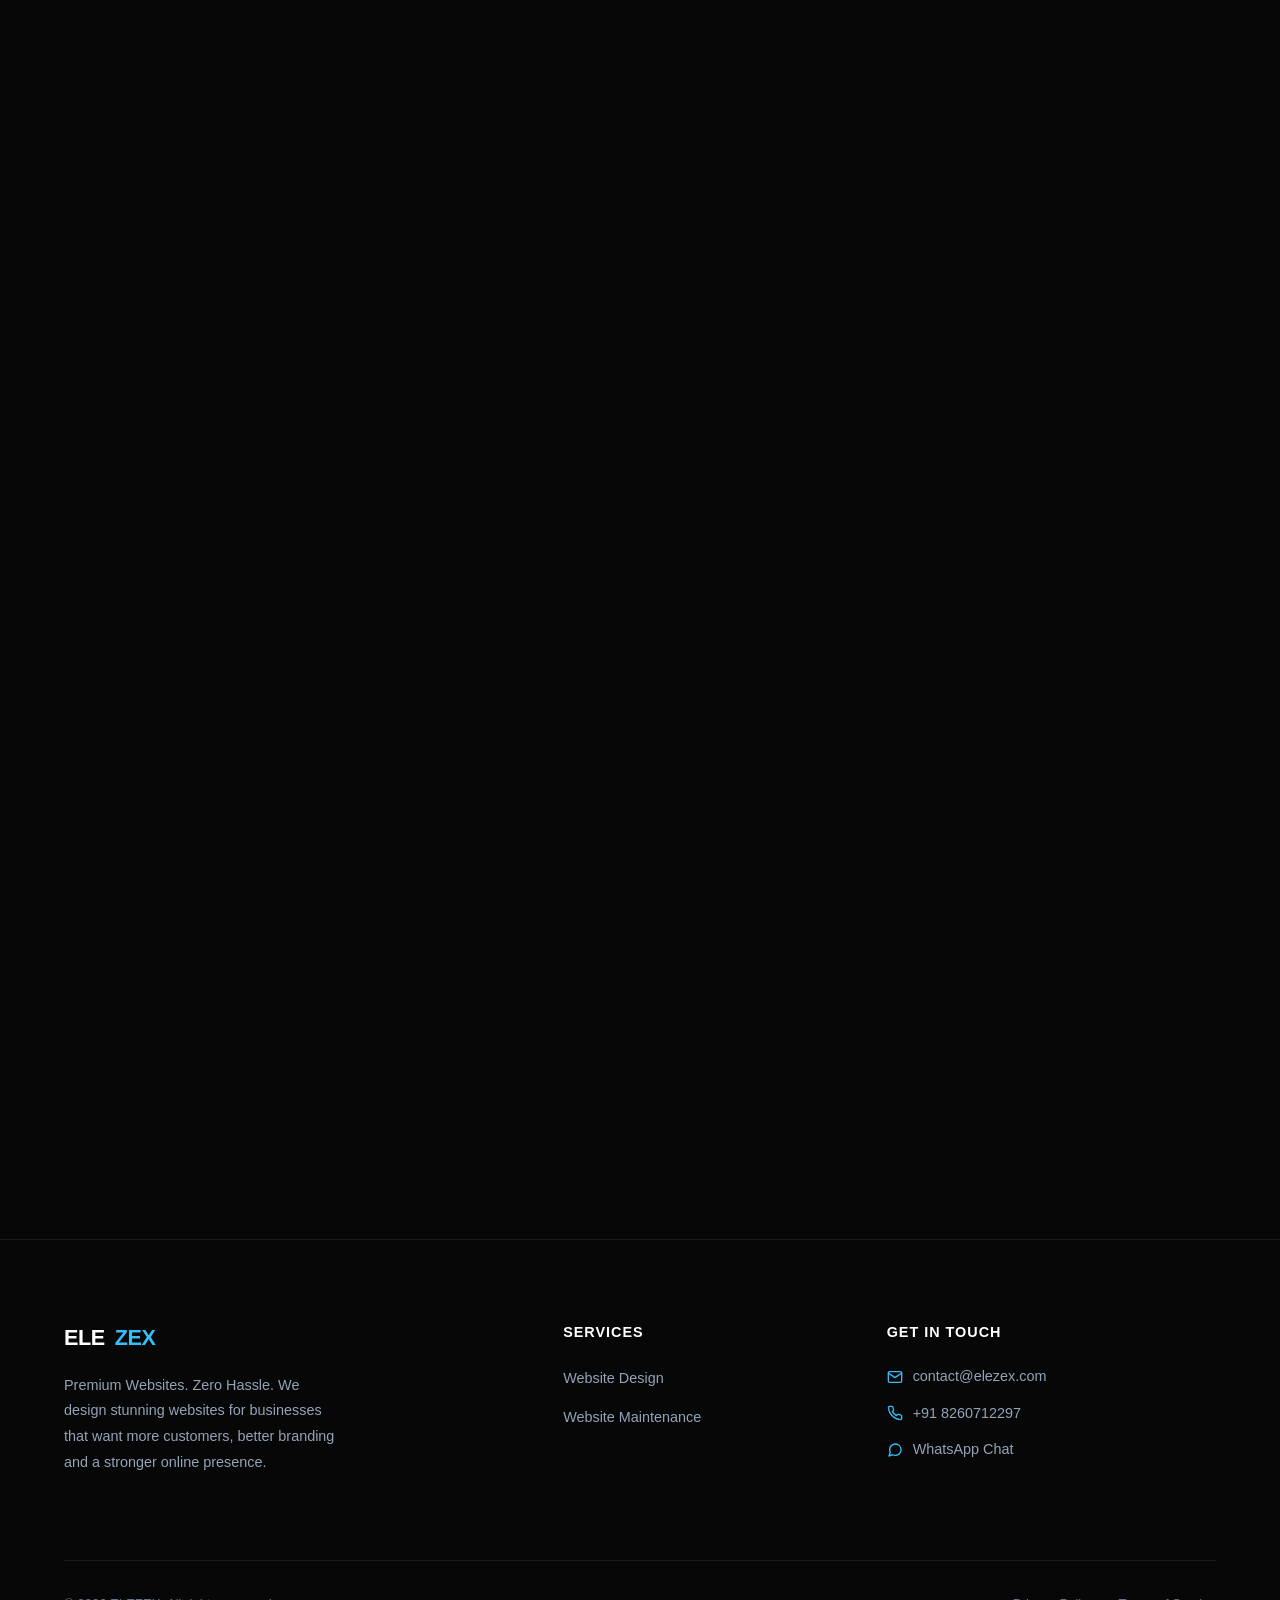
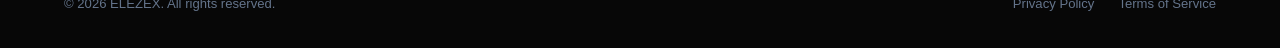
==== commit d31f7002: "Add files via upload" ====
--- a/index.html
+++ b/index.html
@@ -12,11 +12,11 @@
   <meta property="og:type" content="website">
   <link rel="preconnect" href="https://fonts.googleapis.com">
   <link rel="preconnect" href="https://fonts.gstatic.com" crossorigin>
-  <link rel="stylesheet" href="styles.css">
+  <link rel="stylesheet" href="/styles.css">
   <!-- Favicon optimized for Google Search & all devices -->
-  <link rel="icon" href="favicon.svg" type="image/svg+xml">
-  <link rel="icon" href="favicon.png" type="image/png">
-  <link rel="apple-touch-icon" href="favicon.png">
+  <link rel="icon" href="/favicon.svg" type="image/svg+xml">
+  <link rel="icon" href="/favicon.png" type="image/png">
+  <link rel="apple-touch-icon" href="/favicon.png">
 </head>
 <body>
 
@@ -24,7 +24,7 @@
   <nav class="navbar" id="navbar">
     <div class="container">
       <a href="#" class="nav-logo">
-        <img src="favicon.png" alt="ELEZEX Logo" class="nav-logo-icon">
+        <img src="/favicon.svg" alt="ELEZEX Logo" class="nav-logo-icon">
         <span>ELE<span class="accent">ZEX</span></span>
       </a>
       <ul class="nav-links">
@@ -670,6 +670,6 @@
     </div>
   </div>
 
-  <script src="script.js"></script>
+  <script src="/script.js"></script>
 </body>
 </html>
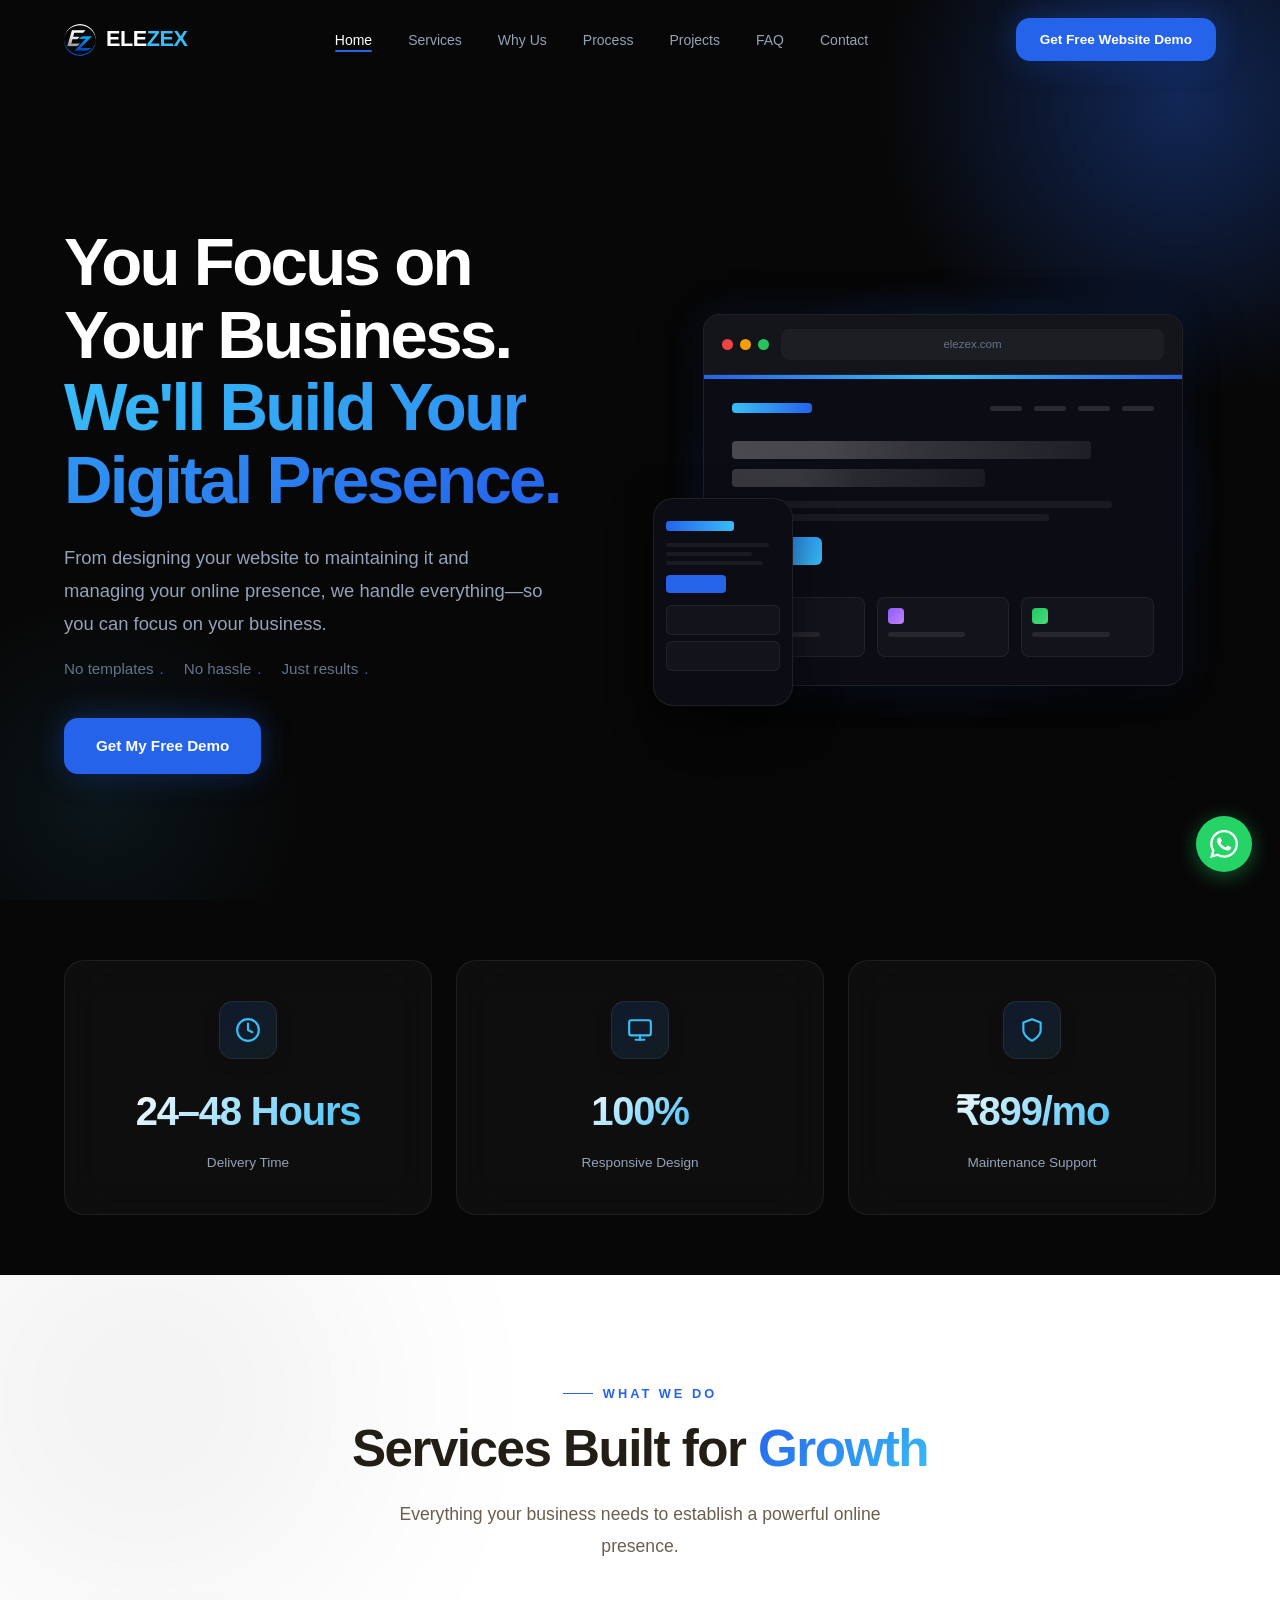
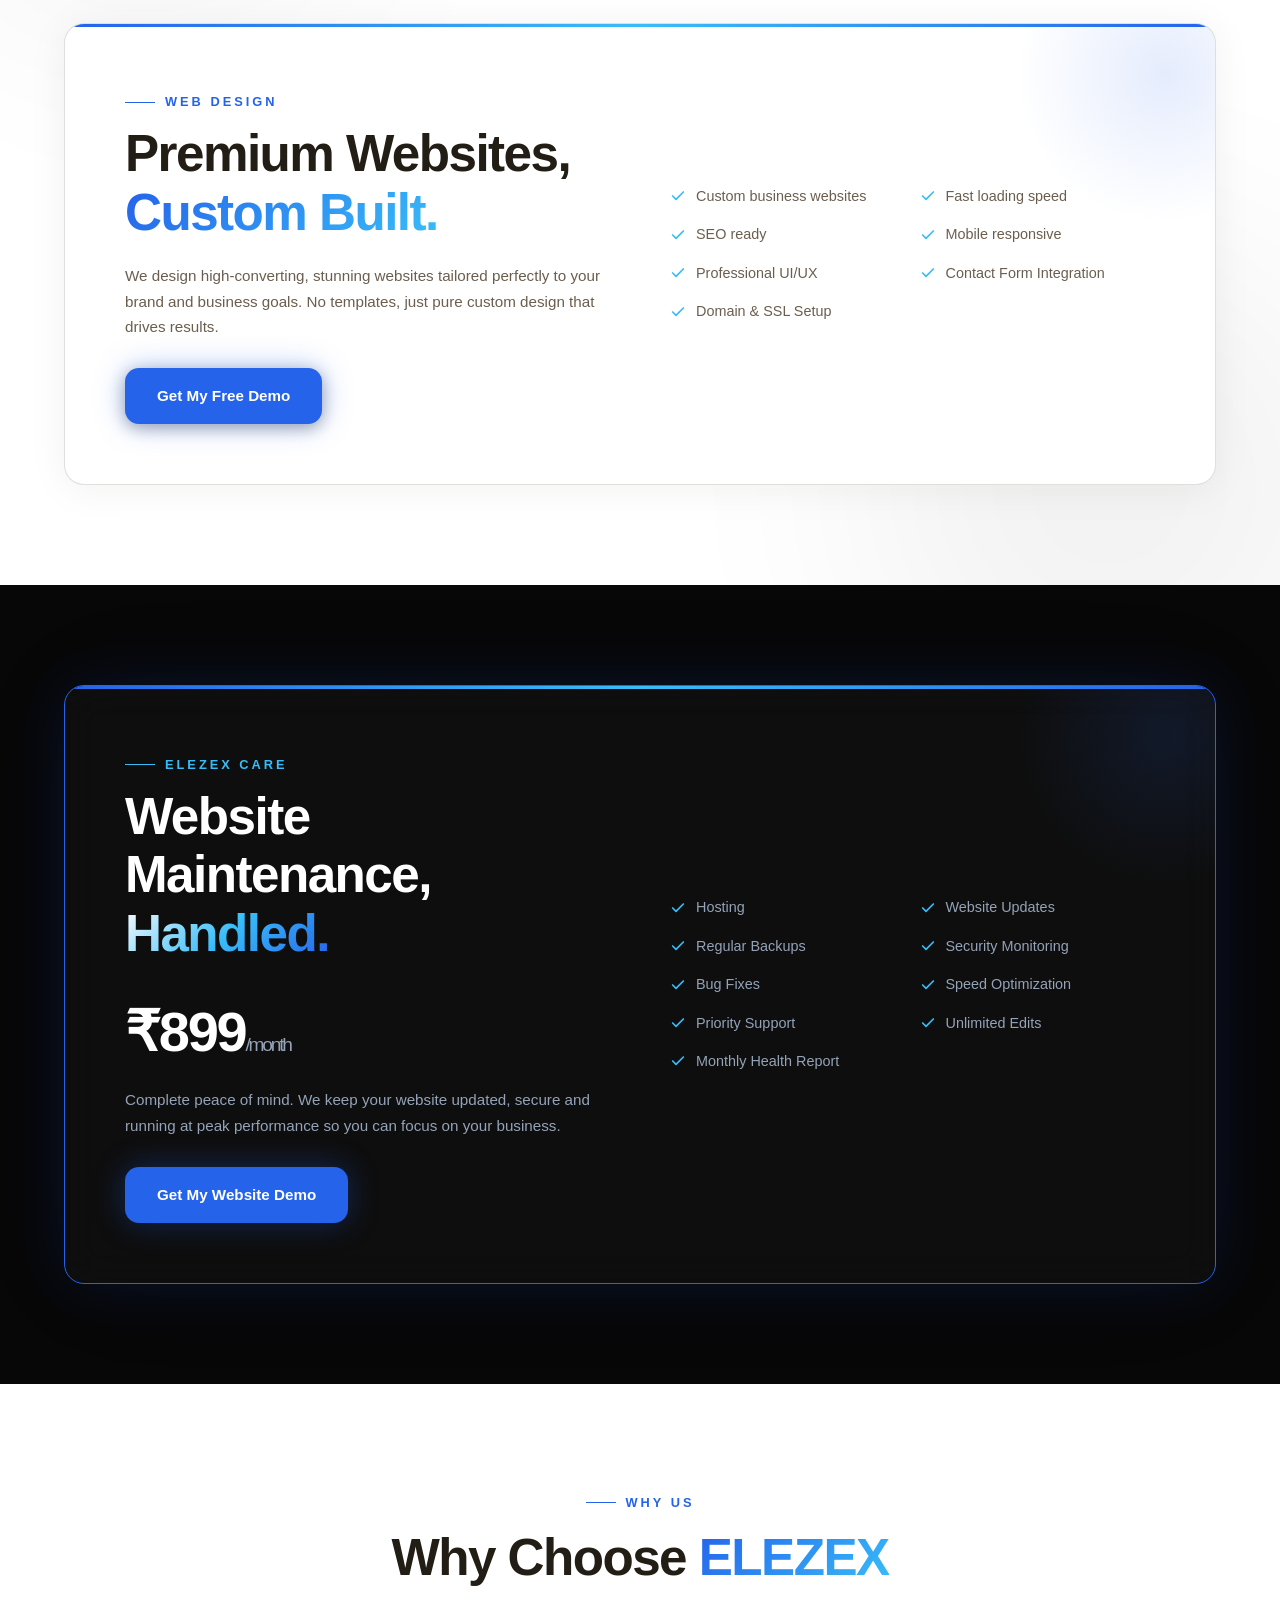
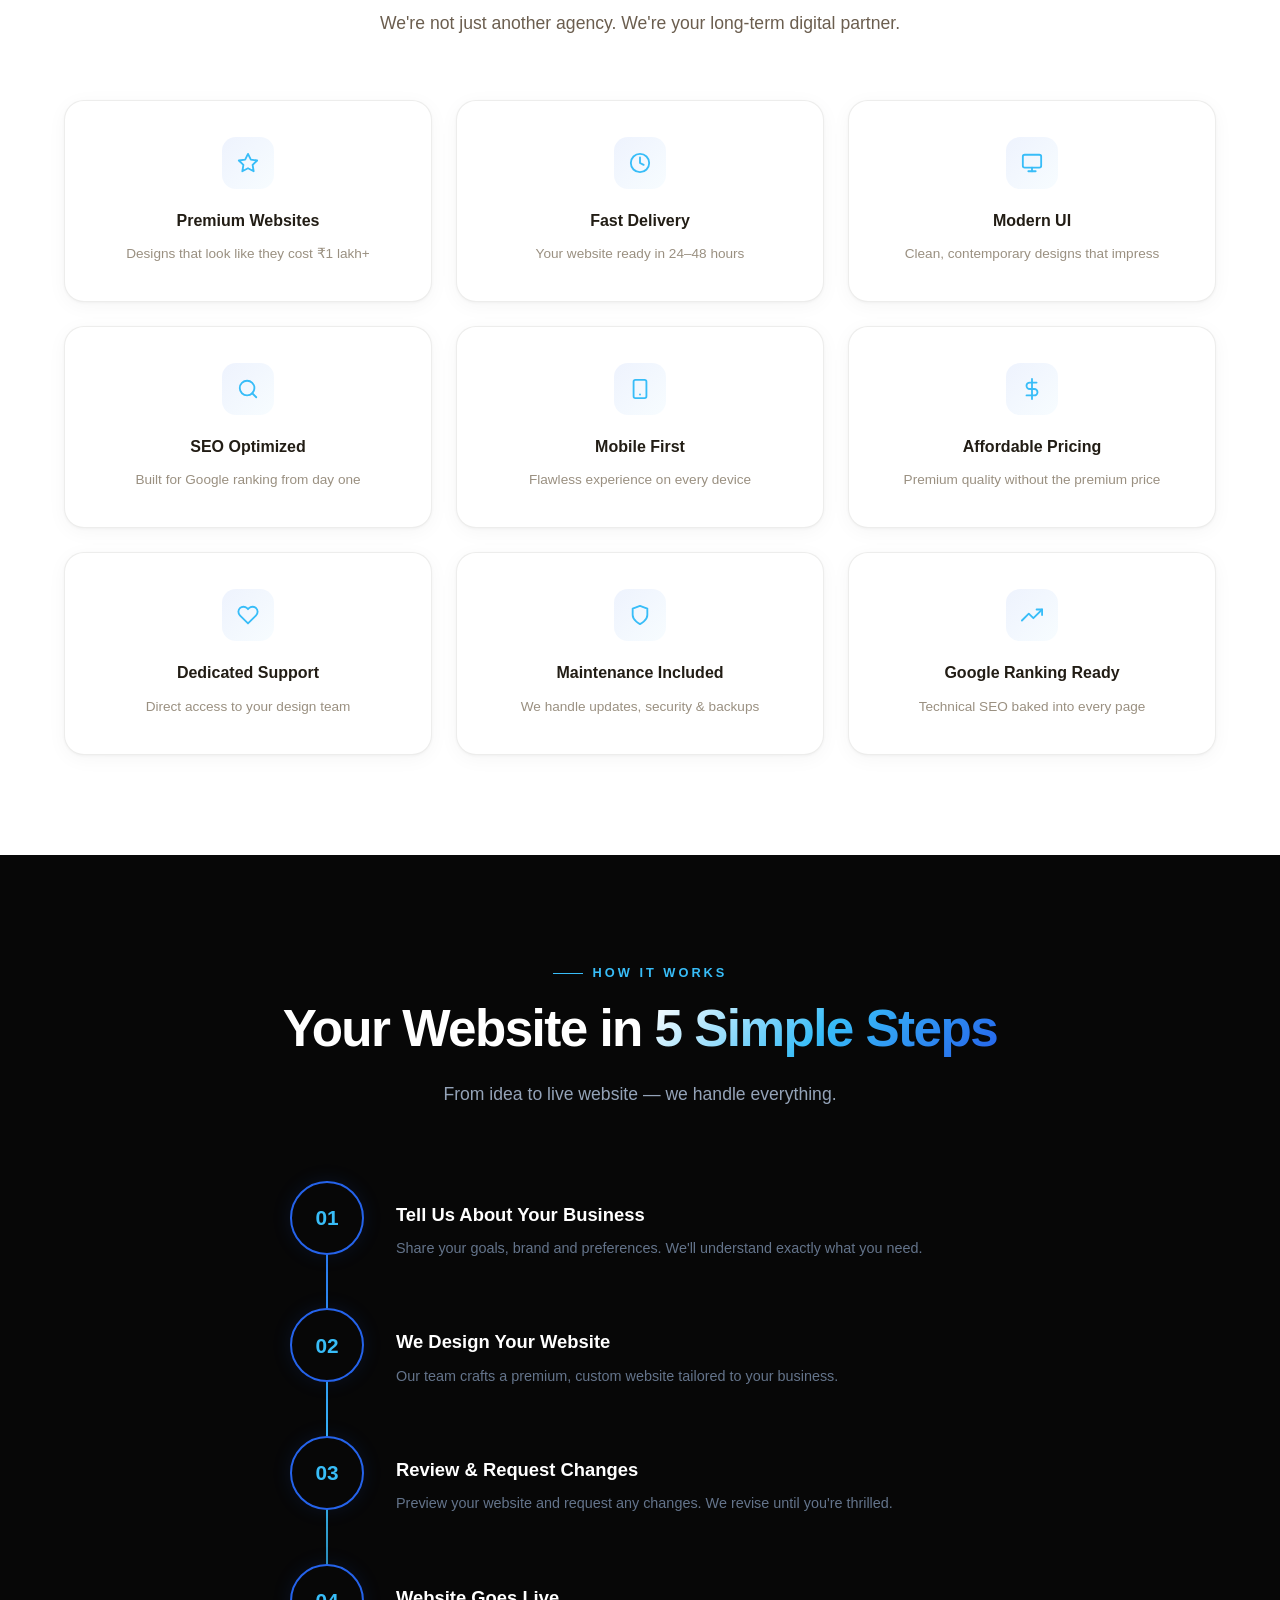
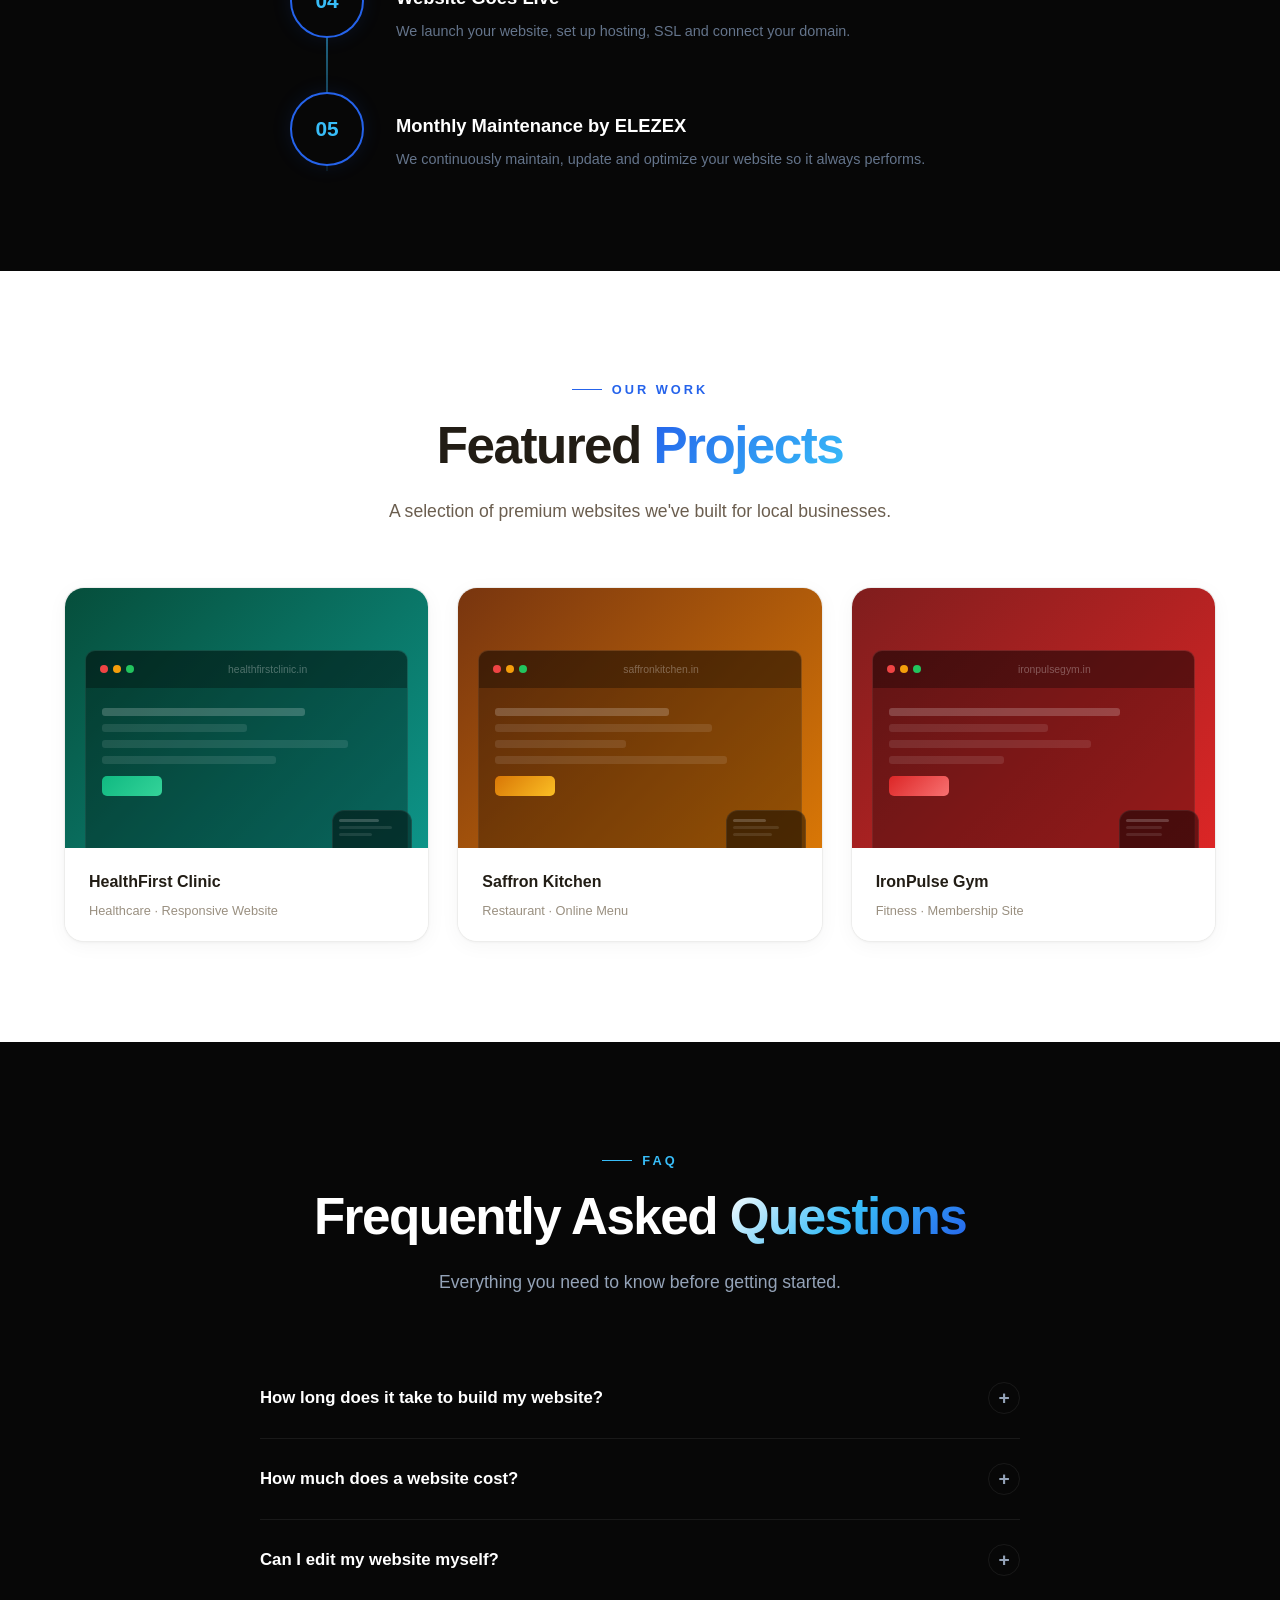
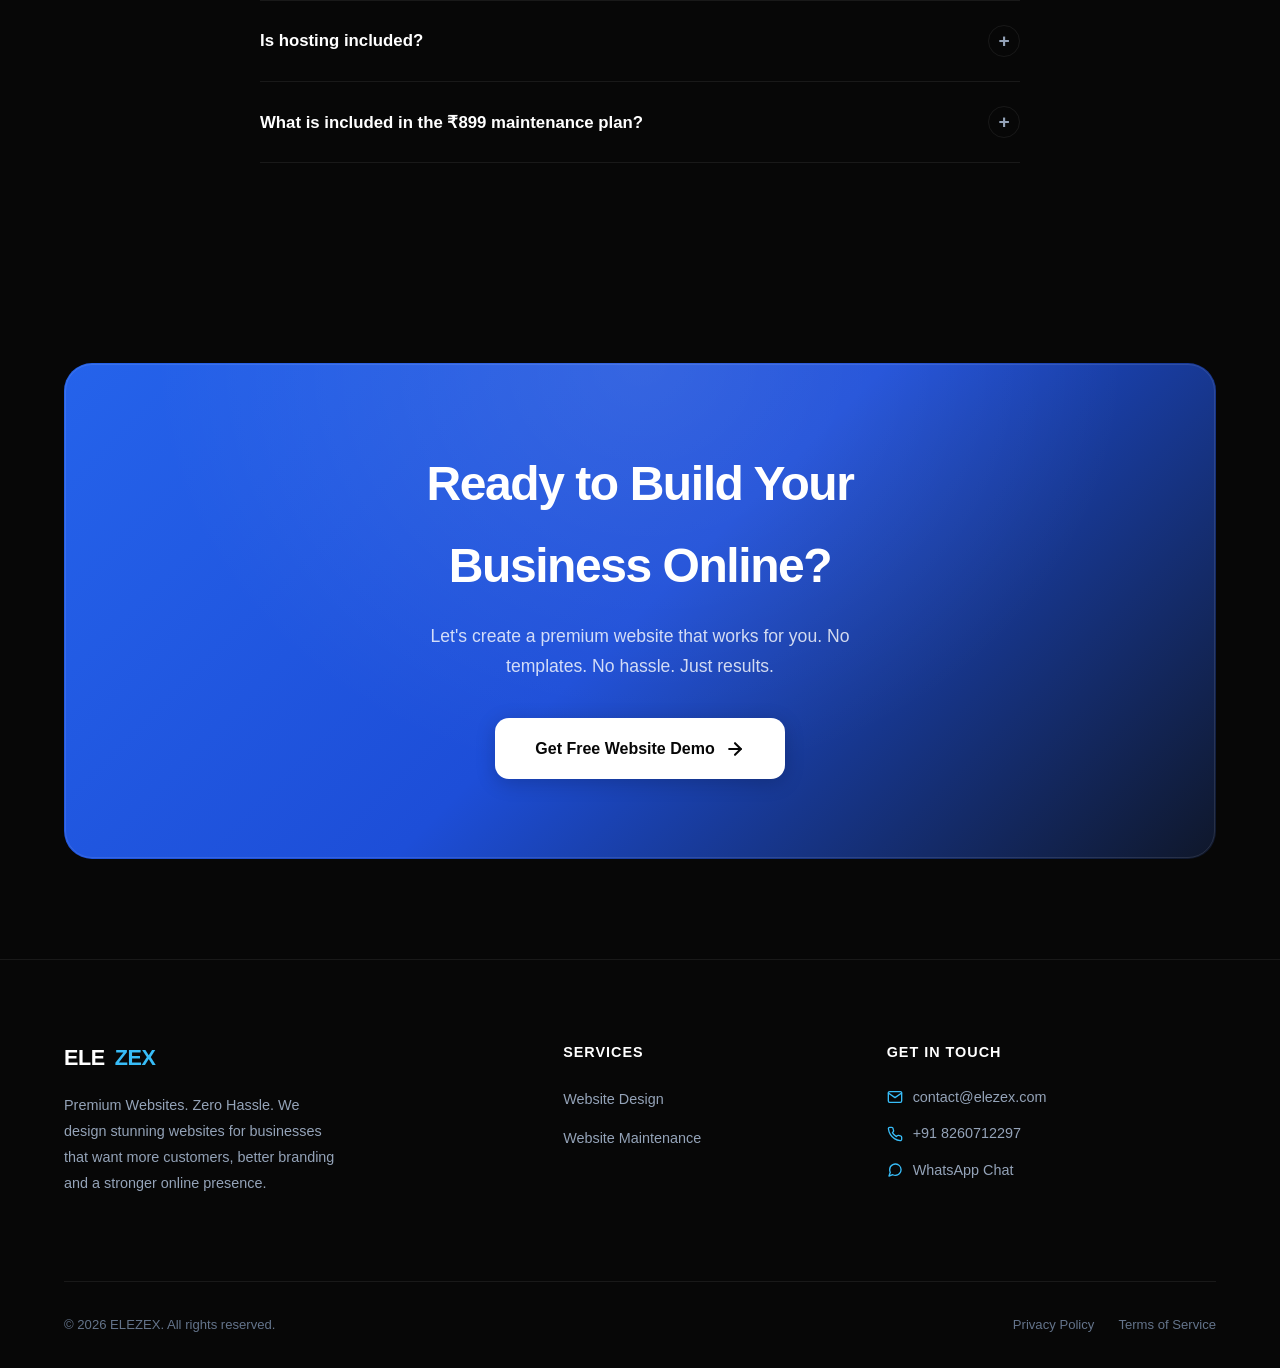
==== commit df521436: "Add files via upload" ====
--- a/index.html
+++ b/index.html
@@ -12,11 +12,11 @@
   <meta property="og:type" content="website">
   <link rel="preconnect" href="https://fonts.googleapis.com">
   <link rel="preconnect" href="https://fonts.gstatic.com" crossorigin>
-  <link rel="stylesheet" href="/styles.css">
+  <link rel="stylesheet" href="styles.css">
   <!-- Favicon optimized for Google Search & all devices -->
-  <link rel="icon" href="/favicon.svg" type="image/svg+xml">
-  <link rel="icon" href="/favicon.png" type="image/png">
-  <link rel="apple-touch-icon" href="/favicon.png">
+  <link rel="icon" href="favicon.svg" type="image/svg+xml">
+  <link rel="icon" href="favicon.png" type="image/png">
+  <link rel="apple-touch-icon" href="favicon.png">
 </head>
 <body>
 
@@ -24,7 +24,7 @@
   <nav class="navbar" id="navbar">
     <div class="container">
       <a href="#" class="nav-logo">
-        <img src="/favicon.svg" alt="ELEZEX Logo" class="nav-logo-icon">
+        <img src="favicon.svg" alt="ELEZEX Logo" class="nav-logo-icon">
         <span>ELE<span class="accent">ZEX</span></span>
       </a>
       <ul class="nav-links">
@@ -184,48 +184,26 @@
         <p class="section-subtitle">Everything your business needs to establish a powerful online presence.</p>
       </div>
 
-      <div class="services-grid">
-        <!-- Website Design -->
-        <div class="service-card glass-card reveal stagger-1">
-          <div class="service-icon">
-            <svg viewBox="0 0 24 24" fill="none" stroke="currentColor" stroke-width="2" stroke-linecap="round" stroke-linejoin="round"><rect x="2" y="3" width="20" height="14" rx="2" ry="2"/><line x1="8" y1="21" x2="16" y2="21"/><line x1="12" y1="17" x2="12" y2="21"/></svg>
-          </div>
-          <h3>Website Design</h3>
-          <ul class="service-features">
-            <li><svg viewBox="0 0 24 24" fill="none" stroke="currentColor" stroke-width="2.5" stroke-linecap="round" stroke-linejoin="round"><polyline points="20 6 9 17 4 12"/></svg> Custom business websites</li>
-            <li><svg viewBox="0 0 24 24" fill="none" stroke="currentColor" stroke-width="2.5" stroke-linecap="round" stroke-linejoin="round"><polyline points="20 6 9 17 4 12"/></svg> Fast loading speed</li>
-            <li><svg viewBox="0 0 24 24" fill="none" stroke="currentColor" stroke-width="2.5" stroke-linecap="round" stroke-linejoin="round"><polyline points="20 6 9 17 4 12"/></svg> SEO ready</li>
-            <li><svg viewBox="0 0 24 24" fill="none" stroke="currentColor" stroke-width="2.5" stroke-linecap="round" stroke-linejoin="round"><polyline points="20 6 9 17 4 12"/></svg> Mobile responsive</li>
-            <li><svg viewBox="0 0 24 24" fill="none" stroke="currentColor" stroke-width="2.5" stroke-linecap="round" stroke-linejoin="round"><polyline points="20 6 9 17 4 12"/></svg> Professional UI</li>
-            <li><svg viewBox="0 0 24 24" fill="none" stroke="currentColor" stroke-width="2.5" stroke-linecap="round" stroke-linejoin="round"><polyline points="20 6 9 17 4 12"/></svg> Contact Form</li>
-            <li><svg viewBox="0 0 24 24" fill="none" stroke="currentColor" stroke-width="2.5" stroke-linecap="round" stroke-linejoin="round"><polyline points="20 6 9 17 4 12"/></svg> Domain & SSL Setup</li>
-          </ul>
-          <a href="#contact" class="btn btn-primary btn-sm" style="width:100%;justify-content:center;margin-top:auto;">Get My Free Demo</a>
-        </div>
-
-        <!-- Website Maintenance -->
-        <div class="service-card glass-card popular reveal stagger-2">
-          <div class="service-icon">
-            <svg viewBox="0 0 24 24" fill="none" stroke="currentColor" stroke-width="2" stroke-linecap="round" stroke-linejoin="round"><path d="M12 22s8-4 8-10V5l-8-3-8 3v7c0 6 8 10 8 10z"/></svg>
-          </div>
-          <h3>Website Maintenance</h3>
-          <ul class="service-features">
-            <li><svg viewBox="0 0 24 24" fill="none" stroke="currentColor" stroke-width="2.5" stroke-linecap="round" stroke-linejoin="round"><polyline points="20 6 9 17 4 12"/></svg> Hosting</li>
-            <li><svg viewBox="0 0 24 24" fill="none" stroke="currentColor" stroke-width="2.5" stroke-linecap="round" stroke-linejoin="round"><polyline points="20 6 9 17 4 12"/></svg> Security monitoring</li>
-            <li><svg viewBox="0 0 24 24" fill="none" stroke="currentColor" stroke-width="2.5" stroke-linecap="round" stroke-linejoin="round"><polyline points="20 6 9 17 4 12"/></svg> Regular backups</li>
-            <li><svg viewBox="0 0 24 24" fill="none" stroke="currentColor" stroke-width="2.5" stroke-linecap="round" stroke-linejoin="round"><polyline points="20 6 9 17 4 12"/></svg> Content updates</li>
-            <li><svg viewBox="0 0 24 24" fill="none" stroke="currentColor" stroke-width="2.5" stroke-linecap="round" stroke-linejoin="round"><polyline points="20 6 9 17 4 12"/></svg> Unlimited edits</li>
-            <li><svg viewBox="0 0 24 24" fill="none" stroke="currentColor" stroke-width="2.5" stroke-linecap="round" stroke-linejoin="round"><polyline points="20 6 9 17 4 12"/></svg> Performance monitoring</li>
-            <li><svg viewBox="0 0 24 24" fill="none" stroke="currentColor" stroke-width="2.5" stroke-linecap="round" stroke-linejoin="round"><polyline points="20 6 9 17 4 12"/></svg> Monthly Report</li>
-          </ul>
-          <div class="service-price-highlight">
-            <span class="price-value">₹899</span>
-            <span class="price-duration">/month</span>
-          </div>
-          <a href="#contact" class="btn btn-primary btn-sm" style="width:100%;justify-content:center;margin-top:auto;">Get My Free Demo</a>
-        </div>
-
-
+      <div class="maintenance-card glass-card reveal-scale" style="margin-top: 40px;">
+        <div class="maintenance-inner">
+          <div class="maintenance-content">
+            <span class="section-label">WEB DESIGN</span>
+            <h2 class="section-title">Premium Websites,<br><span class="gradient-text">Custom Built.</span></h2>
+            <p class="maintenance-desc">We design high-converting, stunning websites tailored perfectly to your brand and business goals. No templates, just pure custom design that drives results.</p>
+            <a href="javascript:void(0)" class="btn btn-primary btn-trigger-modal">Get My Free Demo</a>
+          </div>
+          <div class="maintenance-features-wrapper">
+            <ul class="maintenance-features">
+              <li><svg viewBox="0 0 24 24" fill="none" stroke="currentColor" stroke-width="2.5" stroke-linecap="round" stroke-linejoin="round"><polyline points="20 6 9 17 4 12"/></svg> Custom business websites</li>
+              <li><svg viewBox="0 0 24 24" fill="none" stroke="currentColor" stroke-width="2.5" stroke-linecap="round" stroke-linejoin="round"><polyline points="20 6 9 17 4 12"/></svg> Fast loading speed</li>
+              <li><svg viewBox="0 0 24 24" fill="none" stroke="currentColor" stroke-width="2.5" stroke-linecap="round" stroke-linejoin="round"><polyline points="20 6 9 17 4 12"/></svg> SEO ready</li>
+              <li><svg viewBox="0 0 24 24" fill="none" stroke="currentColor" stroke-width="2.5" stroke-linecap="round" stroke-linejoin="round"><polyline points="20 6 9 17 4 12"/></svg> Mobile responsive</li>
+              <li><svg viewBox="0 0 24 24" fill="none" stroke="currentColor" stroke-width="2.5" stroke-linecap="round" stroke-linejoin="round"><polyline points="20 6 9 17 4 12"/></svg> Professional UI/UX</li>
+              <li><svg viewBox="0 0 24 24" fill="none" stroke="currentColor" stroke-width="2.5" stroke-linecap="round" stroke-linejoin="round"><polyline points="20 6 9 17 4 12"/></svg> Contact Form Integration</li>
+              <li><svg viewBox="0 0 24 24" fill="none" stroke="currentColor" stroke-width="2.5" stroke-linecap="round" stroke-linejoin="round"><polyline points="20 6 9 17 4 12"/></svg> Domain & SSL Setup</li>
+            </ul>
+          </div>
+        </div>
       </div>
     </div>
   </section>
@@ -670,6 +648,6 @@
     </div>
   </div>
 
-  <script src="/script.js"></script>
+  <script src="script.js"></script>
 </body>
 </html>
